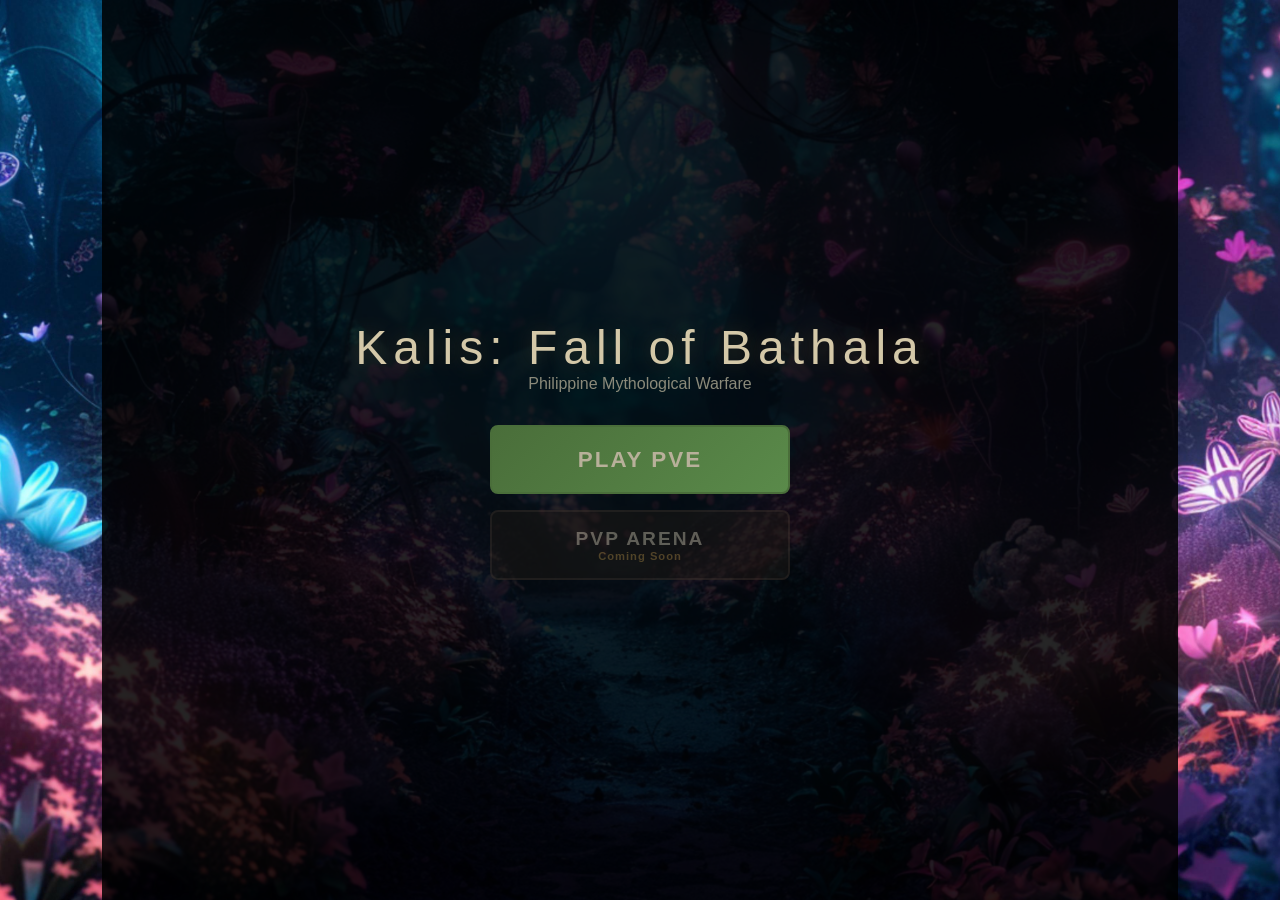
==== index.html @ 9ba6e2bb "Update index.html" ====
<!DOCTYPE html>
<html lang="en">
<head>
  <meta charset="UTF-8">
  <meta name="viewport" content="width=device-width, initial-scale=1.0, user-scalable=no">
  <title>Kalis: Fall of Bathala</title>
  <link rel="stylesheet" href="style.css">
</head>
<body>

<svg id="arrowSvgLayer">
  <defs>
    <!-- Yellow crosshair for player attacks -->
    <marker id="crosshair-player" markerWidth="14" markerHeight="14" refX="10" refY="7" orient="auto">
      <circle cx="7" cy="7" r="6" fill="none" stroke="#fbff85" stroke-width="2" />
      <line x1="7" y1="1" x2="7" y2="13" stroke="#fbff85" stroke-width="2" />
      <line x1="1" y1="7" x2="13" y2="7" stroke="#fbff85" stroke-width="2" />
    </marker>

    <!-- Blue crosshair for enemy attacks -->
    <marker id="crosshair-enemy" markerWidth="14" markerHeight="14" refX="10" refY="7" orient="auto">
      <circle cx="7" cy="7" r="6" fill="none" stroke="#ADD8E6" stroke-width="2" />
      <line x1="7" y1="1" x2="7" y2="13" stroke="#ADD8E6" stroke-width="2" />
      <line x1="1" y1="7" x2="13" y2="7" stroke="#ADD8E6" stroke-width="2" />
    </marker>
  </defs>
</svg>

<div class="attack-indicator" id="attackIndicator">
    <div class="bolt-1"></div>
    <div class="bolt-2"></div>
    <div class="bolt-3"></div>
    <div class="glow-ring"></div>
</div>

<div class="attack-indicator enemy-indicator" id="enemyAttackIndicator">
    <div class="bolt-1"></div>
    <div class="bolt-2"></div>
    <div class="bolt-3"></div>
    <div class="glow-ring"></div>
</div>

<!-- LEFT PANEL (fixed) -->
<div class="left-panel-outer" id="leftPanelOuter" style="display:none;">
  <!-- Enemy deck + graveyard grouped -->
  <div class="deck-grave-group">
    <div class="deck-pile enemy" id="enemyDeckPile">30</div>
    <div class="grave-display" id="enemyGraveBtn">Graveyard<span id="enemyGraveCount">0</span></div>
  </div>

  <div class="turn-phase-indicator" id="turnPhaseIndicator">
    <div class="phase-round"><span id="phaseRound">1</span></div>
    <div class="phase-status" id="phaseStatus">⚔️ Player Turn</div>
    <div class="phase-dice-info" id="phaseDiceInfo">Dice in 4 turns</div>
  </div>

  <!-- Player graveyard + deck grouped -->
  <div class="deck-grave-group">
    <div class="grave-display" id="playerGraveBtn">Graveyard<span id="playerGraveCount">0</span></div>
    <div class="deck-pile player" id="playerDeckPile">25</div>
  </div>

  <!-- Ult refresh button (hidden by default) -->
</div>

<!-- RIGHT PANEL (fixed) – restructured -->
<div class="right-panel-outer" id="rightPanelOuter" style="display:none;">
  <!-- TOP: Anito curse only -->
  <div class="right-panel-top">
    <div class="anito-curse-indicator" id="anitoCurseDisplay">Anito's Curse: None</div>
  </div>

  <!-- MIDDLE: Enemy Prov, End Turn, Your Prov grouped together -->
  <div class="right-panel-middle">
    <div class="center-group">
      <div class="prov-group">
        <div class="pillar-label">Enemy Food</div>
        <div class="pillar-provision-block enemy-val" id="pillarEnemyProv">🍗 1</div>
        <div class="timer-pill enemy-timer" id="enemyTimer">30s</div>
      </div>
      <button class="circular-end-turn" id="btnEndTurn">END TURN</button>
      <div class="prov-group">
        <div class="pillar-label">Your Food</div>
        <div class="pillar-provision-block player-val" id="pillarPlayerProv">🍗 1</div>
        <div class="timer-pill" id="turnTimer">30s</div>
      </div>
    </div>
  </div>

  <!-- BOTTOM: Info and Surrender buttons only -->
  <div class="right-panel-bottom">
    <button class="right-info-btn" id="btnInfoPanel" title="All Information about the game">Info</button>
    <button class="hint-toggle-btn" id="btnToggleHints" title="Toggle tutorial hints">💡</button>
    <button class="circular-surrender" id="btnSurrender">🏳️</button>
  </div>
</div>
<!-- GAME AREA (between panels) -->
<div class="game-area">

  <div id="turnOverlay" class="turn-overlay">
  <span id="turnOverlayText"></span>
</div>
  <div class="main-menu" id="mainMenu" style="display:flex;">
    <h1>Kalis: Fall of Bathala</h1>
    <div class="menu-subtitle">Philippine Mythological Warfare</div>
    <div class="menu-buttons">
      <div class="menu-btn-main pve-btn" id="btnPVE">PLAY PVE</div>
      <div class="menu-btn-main pvp-btn">
        PVP ARENA
        <span class="coming-soon-badge">Coming Soon</span>
      </div>
    </div>
  </div>

  <div class="menu-screen" id="menuScreen" style="display:none;">
    <h1>Kalis: Fall of Tuwaang</h1>
    <div class="menu-subtitle">Choose Your Faction</div>
    <div class="faction-select-container">
      <div class="faction-card heroes" id="btnChooseHeroes">
        <h3>Heroes & Warriors</h3>
      </div>
      <div class="faction-card monsters" id="btnChooseMonsters">
        <h3>Mythical Monsters</h3>
      </div>
    </div>
  </div>

  <div class="god-select-overlay" id="godSelectOverlay">
    <div class="god-select-box">
      <h2 id="godSelectTitle">Choose Your God</h2>
      <div class="god-choices" id="godChoicesContainer"></div>
      <button class="back-btn" id="godSelectBackBtn">← Back</button>
    </div>
  </div>

  <div class="row-select-overlay" id="rowSelectOverlay">
    <div class="row-select-box">
      <h2>🐉 Bakunawa: Choose Target Row</h2>
      <div class="row-choices">
        <div class="row-choice-btn" data-target="melee">⚔️ Enemy Melee</div>
        <div class="row-choice-btn" data-target="ranged">🏹 Enemy Ranged</div>
      </div>
    </div>
  </div>

  <div class="dice-overlay" id="diceOverlay">
    <div class="dice-box">
      <div class="dice-title">Fate Dice</div>
      <div class="dice-result" id="diceResult">?</div>
      <div class="dice-effect-name" id="diceEffectName"></div>
      <div class="dice-effect-desc" id="diceEffectDesc"></div>
    </div>
  </div>

  <div class="graveyard-overlay" id="graveyardOverlay">
    <div class="graveyard-box">
      <h2 id="graveyardTitle">Graveyard</h2>
      <div id="graveyardContent"></div>
      <button class="close-btn" onclick="document.getElementById('graveyardOverlay').classList.remove('active')">Close</button>
    </div>
  </div>

  <div class="deck-viewer-overlay" id="deckViewerOverlay">
    <div class="deck-viewer-box">
      <h2 id="deckViewerTitle">Your Deck</h2>
      <div id="deckViewerContent"></div>
      <button class="close-btn" onclick="document.getElementById('deckViewerOverlay').classList.remove('active')">Close</button>
    </div>
  </div>

  <div class="surrender-overlay" id="surrenderOverlay">
    <div class="surrender-box">
      <h2>Surrender?</h2>
      <p style="color:#8b949e;margin-bottom:1.5rem;">Are you sure you want to concede?</p>
      <div class="surrender-buttons">
        <button class="surrender-btn yes" id="btnSurrenderYes">Yes, Surrender</button>
        <button class="surrender-btn no" id="btnSurrenderNo">No, Keep Fighting</button>
      </div>
    </div>
  </div>

  <div class="curse-info-overlay" id="curseInfoOverlay">
    <div class="curse-info-box">
      <h2>Anito's Curse</h2>
      <div id="curseInfoContent"></div>
      <button class="close-btn" onclick="document.getElementById('curseInfoOverlay').classList.remove('active')">Close</button>
    </div>
  </div>

  <div class="info-overlay" id="infoOverlay">
    <div class="info-box">
      <div class="info-tabs">
        <button class="info-tab-btn" id="tabGodsBtn">✨ Gods</button>
        <button class="info-tab-btn" id="tabCursesBtn">🧿 Curses</button>
        <button class="info-tab-btn active" id="tabDiceBtn">🎲 Dice Effects</button>
        <button class="info-tab-btn" id="tabPassivesBtn">🛡️ Passives</button>
      </div>
      <div id="infoTabContent"></div>

      <button class="close-btn" onclick="document.getElementById('infoOverlay').classList.remove('active')">Close</button>
    </div>
  </div>

  <div class="draft-overlay" id="draftOverlay">
    <div class="draft-box">
      <div class="draft-timer-bar" id="draftTimerBar"></div>
      <h2>Choose a Card</h2>
      <div class="draft-choices" id="draftChoices"></div>
    </div>
  </div>

  <div class="game-interface" id="gameInterface">
    <div class="main-board-area">
      <div class="battlefield-wrapper">
        <div class="battlefield">
          <div class="row"><div class="row-label"></div><div class="slots-container">
            <div class="slot enemy-slot" id="enemyRanged1" data-row="ranged" data-idx="0"></div>
            <div class="slot enemy-slot" id="enemyRanged2" data-row="ranged" data-idx="1"></div>
            <div class="slot enemy-slot god-slot" id="enemyRanged3" data-row="ranged" data-idx="2"></div>
            <div class="slot enemy-slot" id="enemyRanged4" data-row="ranged" data-idx="3"></div>
            <div class="slot enemy-slot" id="enemyRanged5" data-row="ranged" data-idx="4"></div>
          </div></div>
          <div class="row"><div class="row-label"></div><div class="slots-container">
            <div class="slot enemy-slot" id="enemyMelee1" data-row="melee" data-idx="0"></div>
            <div class="slot enemy-slot" id="enemyMelee2" data-row="melee" data-idx="1"></div>
            <div class="slot enemy-slot" id="enemyMelee3" data-row="melee" data-idx="2"></div>
            <div class="slot enemy-slot" id="enemyMelee4" data-row="melee" data-idx="3"></div>
            <div class="slot enemy-slot" id="enemyMelee5" data-row="melee" data-idx="4"></div>
          </div></div>
          <div class="row"><div class="row-label"></div><div class="slots-container">
            <div class="slot player-slot" id="playerMelee1" data-row="melee" data-idx="0"></div>
            <div class="slot player-slot" id="playerMelee2" data-row="melee" data-idx="1"></div>
            <div class="slot player-slot" id="playerMelee3" data-row="melee" data-idx="2"></div>
            <div class="slot player-slot" id="playerMelee4" data-row="melee" data-idx="3"></div>
            <div class="slot player-slot" id="playerMelee5" data-row="melee" data-idx="4"></div>
          </div></div>
          <div class="row"><div class="row-label"></div><div class="slots-container">
            <div class="slot player-slot" id="playerRanged1" data-row="ranged" data-idx="0"></div>
            <div class="slot player-slot" id="playerRanged2" data-row="ranged" data-idx="1"></div>
            <div class="slot player-slot god-slot" id="playerRanged3" data-row="ranged" data-idx="2"></div>
            
            <div class="slot player-slot" id="playerRanged4" data-row="ranged" data-idx="3"></div>
            <div class="slot player-slot" id="playerRanged5" data-row="ranged" data-idx="4"></div>
          </div></div>
        </div>
      </div>

      <div class="hand-fan-container" id="handFanContainer"></div>

      <div class="info-panel">
        <span id="logMessage">Drag cards to play or click to attack!</span>
        <span>Round: <span id="roundDisplay">1</span></span>
        <span>Dice: <span id="diceInfo">Every 4 Turns</span></span>
        <button class="menu-btn" id="btnMenu">Exit</button>
      </div>
    </div>
  </div>
    <div id="hintBubble" class="hint-bubble"></div>
  
  <!-- Fullscreen prompt overlay (hidden by default) -->
  <div id="fullscreenPrompt" style="display:none; position:fixed; top:0; left:0; width:100%; height:100%; background:rgba(0,0,0,0.9); z-index:5000; justify-content:center; align-items:center; flex-direction:column;">
    <p style="color:#d4c8a8; font-size:1.5rem; margin-bottom:1rem;">Tap to enter fullscreen</p>
    <button onclick="document.documentElement.requestFullscreen().then(() => { if(screen.orientation&&screen.orientation.lock) screen.orientation.lock('landscape').catch(()=>{}); }).catch(()=>{}); document.getElementById('fullscreenPrompt').style.display='none';" style="padding:1rem 2rem; font-size:1.2rem; background:#9b7a3c; border:none; border-radius:8px; color:#fff;">Enter Fullscreen</button>
  </div>
</div>
</div>

<!-- Victory/Defeat Overlay -->
<div class="overlay" id="overlay">
    <div class="overlay-box">
        <h2 id="overlayTitle">Match Over</h2>
    </div>
</div>
<script src="Herodeck.js"></script>
<script src="Monsterdeck.js"></script>

<script>
  window.onerror = function(msg, url, line, col, error) {
  alert('Game crashed – ' + msg + ' (line ' + line + ')');
  return false;
};

(function() {
  window.addEventListener('resize', function() {
    if (typeof renderAll === 'function' && document.getElementById('gameInterface').classList.contains('active')) {
      renderAll();
    }
  });

  const PASSIVES = {
    'Shield 1': { name: 'Shield 1', desc: 'Absorbs 1 hit', type: 'defensive', icon: '🛡️', cssClass: 'passive-shield' },
    'Shield 2': { name: 'Shield 2', desc: 'Absorbs 2 hits', type: 'defensive', icon: '🛡️', cssClass: 'passive-shield' },
    'Thorns 1': { name: 'Thorns 1', desc: 'Deal 1 dmg back (even if killed)', type: 'defensive', icon: '🌵', cssClass: 'passive-thorns' },
    'Thorns 2': { name: 'Thorns 2', desc: 'Deal 2 dmg back (even if killed)', type: 'defensive', icon: '🌵', cssClass: 'passive-thorns' },
    'Overheal': { name: 'Overheal', desc: 'Heal 1 HP per turn', type: 'defensive', icon: '💖', cssClass: 'passive-regen' },
    'Pierce': { name: 'Pierce', desc: 'Ignore enemy Shield', type: 'offensive', icon: '🗡️', cssClass: '' },
    'Lifesteal': { name: 'Lifesteal', desc: 'Heal 1 HP every time this unit attacks', type: 'offensive', icon: '🩸', cssClass: 'passive-overheal' },
    'Taunt': { name: 'Taunt', desc: 'Enemy must attack this first', type: 'utility', icon: '😝', cssClass: 'passive-taunt' },
  };

  function assignPassive(card) {
    if (card.passive || card.type === 'Spell') return;
    const passivesList = Object.keys(PASSIVES);
    const roll = Math.random();
    if (roll < 0.6) {
      const defensive = passivesList.filter(p => PASSIVES[p].type === 'defensive');
      card.passive = defensive[Math.floor(Math.random() * defensive.length)];
    } else if (roll < 0.85) {
      const offensive = passivesList.filter(p => PASSIVES[p].type === 'offensive');
      card.passive = offensive[Math.floor(Math.random() * offensive.length)];
    } else {
      card.passive = 'Taunt';
    }
  }

  const DICE_EVENTS = [
    { name: "Die Old Man", desc: 'Oldest unit on each side dies', emoji: '⌛' },
    { name: 'Duel', desc: 'Random ENEMY ranged & melee fight', emoji: '💥' },
    { name: 'Gods Bleed', desc: 'Both Gods take 2 damage', emoji: '🩸' },
    { name: 'Resurrection', desc: 'Each player returns 1 card from graveyard (need 2+ each)', emoji: '⚰️' },
    { name: 'Smite', desc: 'Random unit on each side takes 2 damage', emoji: '🗲' }
  ];

  const GOD_CLASH_LINES = [
  "I have waited long enough. The heavens will settle this.",
  "No more soldiers. Only gods remain.",
  "Then I shall wield the blade myself.",
  "Enough games. Let the skies decide our fate.",
  "If my army cannot end this, my own hands will.",
  "This battle was always meant to be ours alone.",
  "Step aside, mortals. The true fight begins now.",
  "So be it. I will carve the ending myself.",
  "The war is over. Now the gods must fall.",
  "No more champions. Only thunder and blood."
];

  const CURSE_DETAILS = {
  sudden_death:    { name: 'Sudden Death',    desc: 'Both Gods start with only 50 HP. Games end fast!', icon: '💀' },
  gift_of_gods:    { name: 'Gift of the Gods', desc: 'Both players start with 5 extra provisions.', icon: '🎁' },
  spellbound:      { name: 'Spellbound',       desc: 'Spell cards are replaced with random bronze units.', icon: '🚫' },
  glass_cannon:    { name: 'Glass Cannon',     desc: 'All units gain +2 ATK but -2 HP (minimum 1 HP).', icon: '💥' },
  fortress:        { name: 'Fortress',         desc: 'All units gain +2 HP but -1 ATK (minimum 0 ATK).', icon: '🏰' },
  blood_frenzy:    { name: 'Blood Frenzy',     desc: 'When a unit dies, its controller draws a card.', icon: '🩸' },
  double_trouble:  { name: 'Double Trouble',   desc: 'All provision costs are reduced by 1 (minimum 1).', icon: '👥' },
  none:            { name: 'No Curse',         desc: 'The gods are calm today. Standard rules apply.', icon: '✨' }
};

  let state = {
  attackToken: 'player',
  phase: 'development',
  roundPhase: 'player',
  attackerDeclared: false,
  playerAttackers: [],
  enemyBlockers: {}
};

window.addEventListener('unhandledrejection', (event) => {
  console.error('Unhandled rejection:', event.reason);
  if (state && state._aiRunning) {
    state._aiRunning = false;
    endRound();
  }
});
window.addEventListener('error', (event) => {
  console.error('Global error:', event.error);
  if (state && state._aiRunning) {
    state._aiRunning = false;
    endRound();
  }
});

let selectedAttacker = null;

// ========== IN-GAME HINT SYSTEM ==========
let hintsShown = {};
let curseHintActive = false;   // blocks end-turn hint while curse intro is visible
let hintTimer = null;
// Hint toggle
let hintsEnabled = localStorage.getItem('ggHintsEnabled') !== 'false';

function toggleHints() {
  hintsEnabled = !hintsEnabled;
  localStorage.setItem('ggHintsEnabled', hintsEnabled);
  const btn = document.getElementById('btnToggleHints');
  if (btn) {
    btn.textContent = hintsEnabled ? '💡' : '💡';
    btn.classList.toggle('off', !hintsEnabled);
  }
}

let activeHintPriority = 0;   // 0 means no hint is currently showing

function showHint(text, targetElement, direction = 'above') {
  if (!hintsEnabled) return;

  const draftOverlay = document.getElementById('draftOverlay');
  if (draftOverlay && draftOverlay.classList.contains('active')) return;
  const bubble = document.getElementById('hintBubble');
  if (!bubble || !targetElement) return;
  
  if (hintTimer) clearTimeout(hintTimer);
  
  bubble.textContent = text;
  
  const targetRect = targetElement.getBoundingClientRect();
  const gameAreaRect = document.querySelector('.game-area').getBoundingClientRect();
  
  const bubbleWidth = bubble.offsetWidth || 180;
  const bubbleHeight = bubble.offsetHeight || 40;
  const gap = 8;
  
  let left = targetRect.left + targetRect.width/2 - bubbleWidth/2;
  let top;
  
  if (direction === 'above') {
    top = targetRect.top - bubbleHeight - gap;
  } else if (direction === 'below') {
    top = targetRect.bottom + gap;
  } else if (direction === 'left') {
    top = targetRect.top + targetRect.height/2 - bubbleHeight/2;
    left = targetRect.left - bubbleWidth - gap;
  } else if (direction === 'right') {
    top = targetRect.top + targetRect.height/2 - bubbleHeight/2;
    left = targetRect.right + gap;
  }
  
  const maxLeft = gameAreaRect.width - bubbleWidth;
  const maxTop = gameAreaRect.height - bubbleHeight;
  left = Math.max(0, Math.min(left, maxLeft));
  top = Math.max(0, Math.min(top, maxTop));
  
  bubble.style.left = left + 'px';
  bubble.style.top = top + 'px';
  
  bubble.classList.add('visible');
  
  hintTimer = setTimeout(() => {
    bubble.classList.remove('visible');
    hintTimer = null;
  }, 4000);
}
// ── CURSE HELPER FUNCTIONS (can go here) ──
function applyGlassCannonEffect(state) {
  modifyAllUnits(state, (card) => {
    card.atk += 2;
    card.hp = Math.max(1, card.hp - 2);
    card.maxHp = Math.max(1, card.maxHp - 2);
  });
}

function applyFortressEffect(state) {
  modifyAllUnits(state, (card) => {
    card.atk = Math.max(0, card.atk - 1);
    card.hp += 2;
    card.maxHp += 2;
  });
}

function modifyAllUnits(state, modifierFn) {
  state.deck.forEach(modifierFn);
  state.hand.forEach(modifierFn);
  [state.playerMelee, state.playerRanged, state.enemyMelee, state.enemyRanged].forEach(arr => {
    arr.forEach(unit => { if (unit) modifierFn(unit); });
  });
  state.playerGrave.forEach(modifierFn);
  state.enemyGrave.forEach(modifierFn);
}

// Helper to check if a hint was already shown this game
function hintNotShown(key) {
  if (hintsShown[key]) return false;
  hintsShown[key] = true;
  return true;
}
// Reset hints when a new game starts
// (add `hintsShown = {};` inside resetGame)
  let turnCounter = 0; // Tracks total turns for dice scheduling

  function shuffle(a) { for (let i=a.length-1; i>0; i--) { const j=Math.floor(Math.random()*(i+1)); [a[i],a[j]]=[a[j],a[i]]; } return a; }

  function showCurseInfo() {
  const overlay = document.getElementById('curseInfoOverlay');
  const content = document.getElementById('curseInfoContent');
  if (!overlay || !content) return;

  const curseId = state.wildModifier || 'none';
  const details = CURSE_DETAILS[curseId] || CURSE_DETAILS.none;

  content.innerHTML = `
    <div class="curse-icon">${details.icon}</div>
    <h3>${details.name}</h3>
    <p>${details.desc}</p>
  `;

  overlay.classList.add('active');
}

  

  function buildDeck(faction) {
    const bronzeUnits = faction === 'heroes' ? BRONZE_UNITS_HEROES : BRONZE_UNITS_MONSTERS;
    const goldUnits = faction === 'heroes' ? GOLD_UNITS_HEROES : GOLD_UNITS_MONSTERS;
    let deck = [];
    for (let i=0; i<13; i++) {
      let c = bronzeUnits[i % bronzeUnits.length];
      let card = { ...c, id: 'c_b_' + i + '_' + Math.random().toString(36).slice(2,6), playOrder: i };
      assignPassive(card);
      deck.push(card);
    }
    for (let i=0; i<7; i++) {
      let c = goldUnits[i % goldUnits.length];
      let card = { ...c, id: 'c_g_' + i + '_' + Math.random().toString(36).slice(2,6), playOrder: 13+i };
      assignPassive(card);
      deck.push(card);
    }
    for (let i=0; i<10; i++) {
      let c = SPELLS[i % SPELLS.length];
      let card = { ...c, id: 'c_s_' + i + '_' + Math.random().toString(36).slice(2,6), playOrder: 20+i };
      deck.push(card);
    }
    return shuffle(deck);
  }

  let pendingFaction = null;
  let playerPlayOrderCounter = 0;
  let enemyPlayOrderCounter = 0;

  function getBorderClass(cost) { return cost >= 6 ? 'gold-border' : 'bronze-border'; }

function showPlayerSmite() {
    const indicator = document.getElementById('attackIndicator');
    indicator.classList.add('active');
    
    // Reset animations
    const elements = indicator.querySelectorAll('.bolt-1, .bolt-2, .bolt-3, .glow-ring');
    elements.forEach(el => {
        el.style.animation = 'none';
        void el.offsetHeight;
        el.style.animation = '';
    });
    
    setTimeout(() => {
        indicator.classList.remove('active');
    }, 1500);
}

function showEnemySmite() {
    const indicator = document.getElementById('enemyAttackIndicator');
    indicator.classList.add('active');
    
    const elements = indicator.querySelectorAll('.bolt-1, .bolt-2, .bolt-3, .glow-ring');
    elements.forEach(el => {
        el.style.animation = 'none';
        void el.offsetHeight;
        el.style.animation = '';
    });
    
    setTimeout(() => {
        indicator.classList.remove('active');
    }, 1500);
}

// Usage:
// showPlayerSmite();
// showEnemySmite();
// Usage:
// showPlayerSmite(); // Call when player attacks
// showEnemySmite();  // Call when enemy attacks



  function showGodSelection(faction) {
    
    pendingFaction = faction;
    const overlay = document.getElementById('godSelectOverlay');
    const container = document.getElementById('godChoicesContainer');
    const title = document.getElementById('godSelectTitle');
    title.textContent = faction === 'heroes' ? 'Choose Your Hero God' : 'Choose Your Monster God';
    const gods = GODS[faction];
    container.innerHTML = gods.map(g => `
      <div class="god-choice-card" data-god="${g.name}" data-effect="${g.effect}">
        <h3>${g.name}</h3>
        <div class="god-power">⚡ ${g.power}</div>
        <p style="color:#8b949e;font-size:0.75rem;margin-top:0.5rem;">${g.desc}</p>
      </div>
    `).join('');
    overlay.classList.add('active');
    container.querySelectorAll('.god-choice-card').forEach(card => {
      card.addEventListener('click', () => {
        const godName = card.dataset.god;
        const godEffect = card.dataset.effect;
        overlay.classList.remove('active');
        resetGame(pendingFaction, godName, godEffect);
      });
    });
  }

  function resetGame(chosenFaction, godName, godEffect) {
    if (state.timerInterval) clearInterval(state.timerInterval);
    if (state.enemyTimerInterval) clearInterval(state.enemyTimerInterval);
    selectedAttacker = null;
    turnCounter = 0;
    const opposingFaction = chosenFaction === 'heroes' ? 'monsters' : 'heroes';
    const enemyGods = GODS[opposingFaction];
    const enemyGod = enemyGods[Math.floor(Math.random() * enemyGods.length)];
    const firstPlayer = Math.random() < 0.5 ? 'player' : 'enemy';
    playerPlayOrderCounter = 0;
    enemyPlayOrderCounter = 0;
     state = {
      faction: chosenFaction,
      enemyFaction: opposingFaction,
      godName: godName,
      godEffect: godEffect,
      enemyGodName: enemyGod.name,
      enemyGodEffect: enemyGod.effect,
      deck: buildDeck(chosenFaction),
      enemyDeckSize: 27,
      hand: [],
      playerGrave: [],
      enemyGrave: [],
      playerMelee: [null,null,null,null,null],
      playerRanged: [null,null,null,null,null],
      enemyMelee: [null,null,null,null,null],
      enemyRanged: [null,null,null,null,null],
      godHp: 100,
      enemyGodHp: 100,
      provUsed: 0,
      provPool: 1,
      provPerTurn: 1,
      round: 1,
      gameOver: false,
      turnTimer: 30,
      ultAvailable: true,
      enemyUltAvailable: true,
      ultRefreshed: false,
      timerInterval: null,
      enemyTimerInterval: null,
      diceActive: false,
      currentPhase: 'player',
      phaseNumber: 1,
      phase: 'development',
      roundPhase: 'player',
      attackerDeclared: false,
      playerAttackers: [],
      enemyBlockers: {},
      turn: firstPlayer,
      attackToken: firstPlayer
    };
    hintsShown = {};   // reset tutorial hints

    state._aiRunning = false;   // prevent leftover AI lock




const WILD_MODIFIERS = [
  { id: 'sudden_death', name: 'Sudden Death' },
  { id: 'gift_of_gods', name: 'Gift of the Gods' },
  { id: 'spellbound', name: 'Spellbound' },
  { id: 'glass_cannon', name: 'Glass Cannon' },
  { id: 'blood_frenzy', name: 'Blood Frenzy' },
  { id: 'mirror_match', name: 'Mirror Match' },
  { id: 'double_trouble', name: 'Double Trouble' },
];

const randomMod = WILD_MODIFIERS[Math.floor(Math.random() * WILD_MODIFIERS.length)];
state.wildModifier = randomMod.id || 'none';   // store the ID for logic, or store the name if you prefer
// ================= APPLY CURSE EFFECTS =================
// Modify state based on the chosen wild modifier
if (state.wildModifier === 'sudden_death') {
  state.godHp = 50;
  state.enemyGodHp = 50;
}
else if (state.wildModifier === 'gift_of_gods') {
  state.provPool = 6;   // 1 base + 5 extra
  state.provPerTurn = 1;
}
else if (state.wildModifier === 'spellbound') {
  // Replace all spell cards in the player's deck with random bronze units
  state.deck = state.deck.map(card => {
    if (card.type === 'Spell') {
      const pool = state.faction === 'heroes' ? BRONZE_UNITS_HEROES : BRONZE_UNITS_MONSTERS;
      const replacement = { ...pool[Math.floor(Math.random() * pool.length)] };
      replacement.id = 'spellbound_' + Math.random().toString(36).slice(2, 6);
      assignPassive(replacement);
      return replacement;
    }
    return card;
  });
  // Enemy deck is simulated, no need to replace – they will simply not draw spells.
}
else if (state.wildModifier === 'glass_cannon') {
  // Apply +2 ATK, -2 HP (min 1) to all units in deck, hand, and future draws
  applyGlassCannonEffect(state);
}
else if (state.wildModifier === 'fortress') {
  // Apply +2 HP, -1 ATK (min 0) to all units
  applyFortressEffect(state);
}
else if (state.wildModifier === 'blood_frenzy') {
  // Effect handled in killCardAndSendToGrave
}
else if (state.wildModifier === 'mirror_match') {
  // Force enemy to use the same faction as the player
  state.enemyFaction = state.faction;
  // Re‑roll enemy god from the same faction
  const sameFactionGods = GODS[state.faction];
  const enemyGod = sameFactionGods[Math.floor(Math.random() * sameFactionGods.length)];
  state.enemyGodName = enemyGod.name;
  state.enemyGodEffect = enemyGod.effect;
}

else if (state.wildModifier === 'double_trouble') {
  // Reduce cost of every card in deck and hand by 1 (minimum 1)
  state.deck.forEach(c => { if (c.cost > 1) c.cost--; });
  // Hand is empty at this point, but just in case
  state.hand.forEach(c => { if (c.cost > 1) c.cost--; });
  // Also mark that future drawn cards should be reduced
}


const affordableUnitIndex = state.deck.findIndex(
  c => c.type === 'Unit' && c.cost <= state.provPool
);
if (affordableUnitIndex !== -1) {
  // Swap the found affordable unit to the top of the deck
  [state.deck[0], state.deck[affordableUnitIndex]] = [state.deck[affordableUnitIndex], state.deck[0]];
}
for (let i = 0; i < 3; i++) {
  drawCard();
}

// ── FALLBACK: force at least one affordable unit (in case curses removed them) ──
{
  const hasAffordableUnit = state.hand.some(
    c => c.type === 'Unit' && c.cost <= state.provPool
  );
  if (!hasAffordableUnit) {
    const replaceIndex = state.hand.findIndex(c => c.type !== 'Unit' || c.cost > state.provPool);
    const idx = replaceIndex !== -1 ? replaceIndex : 0;
    state.hand[idx] = {
      name: 'Rebolusyonaryo', type: 'Unit', cost: 1, row: 'melee',
      atk: 1, hp: 2, maxHp: 2, id: 'militia_' + Math.random().toString(36).slice(2,6),
      _isNewDraw: true, playOrder: playerPlayOrderCounter++
    };
  }
}

document.getElementById('menuScreen').style.display = 'none';
document.getElementById('mainMenu').style.display = 'none';
document.getElementById('gameInterface').classList.add('active');
// Request fullscreen and force landscape on mobile devices
if (window.innerWidth < 1024 && document.documentElement.requestFullscreen) {
  document.documentElement.requestFullscreen().then(() => {
    // After entering fullscreen, force landscape
    if (screen.orientation && screen.orientation.lock) {
      screen.orientation.lock('landscape').catch(() => {});
    }
  }).catch(() => {
    // If browser blocks auto fullscreen, show prompt
    const overlay = document.getElementById('fullscreenPrompt');
    if (overlay) overlay.style.display = 'flex';
  });
}
    document.getElementById('leftPanelOuter').style.display = 'flex';
    document.getElementById('rightPanelOuter').style.display = 'flex';
    document.getElementById('diceInfo').textContent = 'Every 4 Turns';
    document.getElementById('enemyTimer').textContent = '30s'; 
    updatePhaseIndicator('player', state.round, 4 - (turnCounter % 4));
    renderAll();
    startTimer();
    triggerAutoOverlay('Match Started');
    // Show curse hint bubble after a short delay

setTimeout(() => {
  const curseDisplay = document.getElementById('anitoCurseDisplay');
  if (!curseDisplay) return;

  const details = CURSE_DETAILS[state.wildModifier] || CURSE_DETAILS.none;   // ← fallback
  const shortDesc = details.desc.split('.')[0] + '.';
  const hintText = `Click to know what Curse You have👉`;

  curseHintActive = true;
  showHint(hintText, curseDisplay, 'left');
  curseDisplay.classList.add('curse-glow');
  
  setTimeout(() => {
    curseDisplay.classList.remove('curse-glow');
    curseHintActive = false;
  }, 4000);
}, 1500);
    setupPointerEngine();
    checkAffordableCards();
    
    if (state.turn === 'player') {
  // Player won the coin flip → start their turn normally
  startTimer();
  document.getElementById('logMessage').textContent = 'Your turn! Play a card.';
} else {
  // Enemy won the coin flip → immediately execute their first turn
  document.getElementById('logMessage').textContent = 'Enemy starts first!';
  executeEnemyAITurn();
}


  }

  function drawCard() {
    if (!state.deck.length) return;
    let card = state.deck.pop();
    card._isNewDraw = true;

    if (state.wildModifier === 'double_trouble' && card.cost > 1) {
  card.cost--;
}
    if (state.wildModifier === 'glass_cannon') {
  card.atk += 2;
  card.hp = Math.max(1, card.hp - 2);
  card.maxHp = Math.max(1, card.maxHp - 2);
}
if (state.wildModifier === 'fortress') {
  card.atk = Math.max(0, card.atk - 1);
  card.hp += 2;
  card.maxHp += 2;
}
    if (!card.passive && card.type !== 'Spell') assignPassive(card);
    state.hand.push(card);
  }


  function updateInfoCurseGods() {
  const curseId = state.wildModifier || 'none';
  const curse = CURSE_DETAILS[curseId] || CURSE_DETAILS.none;
  document.getElementById('infoCurseName').textContent = curse.name;
  document.getElementById('infoCurseDesc').textContent = ' – ' + curse.desc;

  const playerGod = GODS[state.faction].find(g => g.effect === state.godEffect);
  document.getElementById('infoPlayerGod').textContent = playerGod 
    ? `${state.godName} – ${playerGod.power}: ${playerGod.desc}` 
    : state.godName;

  const enemyGod = GODS[state.enemyFaction].find(g => g.effect === state.enemyGodEffect);
  document.getElementById('infoEnemyGod').textContent = enemyGod 
    ? `${state.enemyGodName} – ${enemyGod.power}: ${enemyGod.desc}` 
    : state.enemyGodName;
}
  function startTimer() {
    if (state.timerInterval) clearInterval(state.timerInterval);
    state.turnTimer = 30;
    const timerElement = document.getElementById('turnTimer');
    timerElement.classList.remove('critical-danger');
    timerElement.textContent = `${state.turnTimer}s`;
    state.timerInterval = setInterval(() => {
      state.turnTimer--;
      timerElement.textContent = `${state.turnTimer}s`;
      if (state.turnTimer <= 10) timerElement.classList.add('critical-danger');
      else timerElement.classList.remove('critical-danger');
      if (state.turnTimer <= 0 && state.turn === 'player' && !state.gameOver) endTurn();
    }, 1000);
  }

function updatePhaseIndicator(phase, round, subPhase) {
  const phaseStatus = document.getElementById('phaseStatus');
  const phaseRound = document.getElementById('phaseRound');
  const phaseDiceInfo = document.getElementById('phaseDiceInfo');
  
  // Clear the old separate elements (or you can hide them via CSS)
  phaseRound.textContent = '';
  phaseDiceInfo.textContent = '';
  
  let statusText = `Round ${round}<br><br>`;   // "Round 1" + blank line

  switch(phase) {
    case 'player_develop':
      statusText += `🟢 Your Turn<br><br>⚔️ ${state.attackToken === 'player' ? 'Attack!' : 'Attack!'}`;
      phaseStatus.style.color = '#7a9a60';
      break;
    case 'player_attack':
      statusText += '⚔️ Attack!<br><br>Drag to attack';
      phaseStatus.style.color = '#ff8800';
      break;
    case 'enemy_block':
      statusText += '🛡️ Enemy Blocks<br><br>Defending…';
      phaseStatus.style.color = '#c08070';
      break;
    case 'enemy_develop':
      statusText += '👹 Enemy Turn<br><br>Playing cards';
      phaseStatus.style.color = '#c08070';
      break;
    case 'round_end':
      statusText += '🎲 Dice Fate<br><br>All about luck';
      phaseStatus.style.color = '#9b7a3c';
      break;
  }
  
  phaseStatus.innerHTML = statusText;
}
function startNewRound() {
  state.roundPhase = 'player';
  state.phase = 'development';
  state.playerAttackers = [];
  state.enemyBlockers = {};
  state.attackerDeclared = false;
// Reset attack flags and apply Regen (now permanently increases max HP)
const applyRegen = (arr, rowPrefix) => {
  arr.forEach((u, i) => {
    if (u) {
      u.hasAttacked = false;
      if (u.passive === 'Overheal') {
        // Always increase both current and max HP by 1
        u.maxHp += 1;
        u.hp += 1;
        const slot = document.getElementById(`${rowPrefix}${i + 1}`);
        if (slot) flashCardHeal(slot);
      }
    }
  });
};
applyRegen(state.playerMelee, 'playerMelee');
applyRegen(state.playerRanged, 'playerRanged');
applyRegen(state.enemyMelee, 'enemyMelee');
applyRegen(state.enemyRanged, 'enemyRanged');

    updatePhaseIndicator('player_develop', state.round);

  // ── God clash: both decks empty & both ults used ──
  if (state.deck.length === 0 && state.enemyDeckSize === 0 &&
      !state.ultAvailable && !state.enemyUltAvailable && !state.gameOver) {
    const randomLine = GOD_CLASH_LINES[Math.floor(Math.random() * GOD_CLASH_LINES.length)];
    triggerTurnOverlay(randomLine);
    
    state.godHp = Math.max(0, state.godHp - 5);
    state.enemyGodHp = Math.max(0, state.enemyGodHp - 5);
    
    setTimeout(() => bleedGodCard('playerGodSide'), 10);
    setTimeout(() => bleedGodCard('enemyGodSide'), 10);
    executeHeavyShake();
    
    document.getElementById('logMessage').textContent = 'The Gods clash! Both take 5 damage.';
    renderAll();
    
    // If someone died, renderAll already shows victory/defeat overlay
    if (state.godHp <= 0 || state.enemyGodHp <= 0) {
      return;   // stop the round – game over handled in renderAll
    }
  } else {
    triggerTurnOverlay(`🟢 Round ${state.round} YOUR TURN`);
  }

  document.getElementById('phaseDiceInfo').textContent = state.attackToken === 'player' ? 'Place Cards and Attack!' : '🛡️ No Token';
    // Reset End Turn button to player state
  const btn = document.getElementById('btnEndTurn');
  if (btn) {
    btn.textContent = 'END TURN';
    btn.disabled = false;
  }

   renderAll();

  // Wait for the turn overlay to fade before showing draft or hints
  setTimeout(() => {
    if (state.turn === 'player' && state.deck.length >= 3 && state.hand.length < 7) {
      showDraftScreen();
    } else if (state.turn === 'player' && state.deck.length > 0 && state.hand.length < 7) {
      drawCard();
      renderAll();
      startTimer();
      if (hintNotShown('selectCard') && !curseHintActive) {
        const handContainer = document.getElementById('handFanContainer');
        if (handContainer && state.hand.length > 0) {
          setTimeout(() => showHint('👇 Select a card and place it on the field.', handContainer, 'above'), 300);
        }
      }
      checkAffordableCards();
    } else {
      startTimer();
      checkAffordableCards();
    }
  }, 2600);
}

function showDraftScreen() {
  if (state.deck.length < 3) return;

  const draftCards = [];
  const deckCopy = [...state.deck];

  for (let i = 0; i < 3; i++) {
    const randomIndex = Math.floor(Math.random() * deckCopy.length);
    draftCards.push(deckCopy.splice(randomIndex, 1)[0]);
  }

  const overlay = document.getElementById('draftOverlay');
  const choicesContainer = document.getElementById('draftChoices');
  choicesContainer.innerHTML = '';

  draftCards.forEach((card) => {
    const cardEl = document.createElement('div');
    cardEl.className = 'draft-card';
    cardEl.innerHTML = renderCardHTML(card, 999);
    cardEl.addEventListener('click', () => {
      selectDraftCard(card, draftCards);
    });
    choicesContainer.appendChild(cardEl);
  });

  overlay.classList.add('active');

  // ── Start the timer bar animation ──
  const bar = document.getElementById('draftTimerBar');
  if (bar) {
    bar.style.animation = 'none';
    void bar.offsetWidth;
    bar.style.animation = 'draft-timer-shrink 10s linear forwards';
  }

  // ── Auto‑pick fallback (guaranteed to always work) ──
  if (state._draftTimer) clearTimeout(state._draftTimer);
  state._draftTimer = setTimeout(() => {
    if (document.getElementById('draftOverlay').classList.contains('active')) {
      // If a random card is still clickable, click it.
      const allChoices = document.querySelectorAll('#draftChoices .draft-card');
      if (allChoices.length > 0) {
        const randomIndex = Math.floor(Math.random() * allChoices.length);
        try {
          allChoices[randomIndex].click();
        } catch (e) {
          // If the click fails, force‑pick the first card manually
          forceSelectCard(draftCards[0], draftCards);
        }
      } else {
        // No cards in the DOM? Force‑pick from the data we still have
        forceSelectCard(draftCards[0], draftCards);
      }
    }
  }, 10000);
}

// Helper that bypasses the click handler and directly resolves the draft
function forceSelectCard(chosenCard, allDraftCards) {
  if (!chosenCard) return;
  chosenCard._isNewDraw = true;
  state.hand.push(chosenCard);
  allDraftCards.forEach(card => {
    const idx = state.deck.findIndex(d => d.id === card.id);
    if (idx !== -1) state.deck.splice(idx, 1);
  });
  document.getElementById('draftOverlay').classList.remove('active');
  if (state._draftTimer) {
    clearTimeout(state._draftTimer);
    state._draftTimer = null;
  }
  renderAll();
  startTimer();
  checkAffordableCards();
  document.getElementById('logMessage').textContent = `Auto‑drafted ${chosenCard.name}!`;
}

function selectDraftCard(chosenCard, allDraftCards) {
  // Stop the draft timer
  if (state._draftTimer) {
    clearTimeout(state._draftTimer);
    state._draftTimer = null;
  }
  chosenCard._isNewDraw = true;
  state.hand.push(chosenCard);

  allDraftCards.forEach(card => {
    const idx = state.deck.findIndex(d => d.id === card.id);
    if (idx !== -1) state.deck.splice(idx, 1);
  });

  document.getElementById('draftOverlay').classList.remove('active');
  renderAll();
  startTimer();

if (state.turn === 'player' && hintNotShown('selectCard') && !curseHintActive) {
  const handContainer = document.getElementById('handFanContainer');
  if (handContainer && state.hand.length > 0) {
    setTimeout(() => showHint('👇 Select a card and place it on the field.', handContainer, 'above'), 600);
  }
}
  checkAffordableCards();
  document.getElementById('logMessage').textContent = `Drafted ${chosenCard.name}!`;
}

function enemyUseUltimate() {
  if (!state.enemyUltAvailable) return;

  const targetRow = Math.random() < 0.5 ? 'melee' : 'ranged';

  const enemyGodSlot = document.getElementById('enemyGodSide').querySelector('.card');
  if (enemyGodSlot) enemyGodSlot.classList.add('god-ult-animation');
  setTimeout(() => { if (enemyGodSlot) enemyGodSlot.classList.remove('god-ult-animation'); }, 800);

  executeHeavyShake();
  executeUltimateScreenEffect(state.enemyGodEffect);

  switch (state.enemyGodEffect) {
    case 'Tuwaang_ult':
      state.enemyUltAvailable = false;
      let allPlayerUnits = [];
      state.playerMelee.forEach((c, i) => { if (c) allPlayerUnits.push({ card: c, arr: state.playerMelee, idx: i, row: 'melee' }); });
      state.playerRanged.forEach((c, i) => { if (c) allPlayerUnits.push({ card: c, arr: state.playerRanged, idx: i, row: 'ranged' }); });
      const targets = shuffle(allPlayerUnits).slice(0, Math.min(2, allPlayerUnits.length));
      targets.forEach((t, i) => {
        setTimeout(() => {
          killCardAndSendToGrave(t.card, t.arr, t.idx, state.playerGrave);
        }, i * 150);
      });
      document.getElementById('logMessage').textContent = `💥 Enemy ${state.enemyGodName} destroyed ${targets.length} cards!`;
      break;

    case 'lamang_ult':
      state.enemyUltAvailable = false;
      if (state.enemyGrave.length > 0) {
        const resurrect = shuffle([...state.enemyGrave]).slice(0, Math.min(2, state.enemyGrave.length));
        resurrect.forEach(card => {
          state.enemyGrave.splice(state.enemyGrave.indexOf(card), 1);
          let placed = false;
          for (let arr of [state.enemyMelee, state.enemyRanged]) {
            for (let j = 0; j < arr.length; j++) {
              if (!arr[j] && card.type === 'Unit') {
                arr[j] = { ...card, hasAttacked: false, hp: card.maxHp || card.hp, playOrder: enemyPlayOrderCounter++ };
                placed = true;
                break;
              }
            }
            if (placed) break;
          }
          if (!placed) state.enemyDeckSize++;
        });
        document.getElementById('logMessage').textContent = `👻 Enemy ${state.enemyGodName} resurrected units!`;
      } else {
        document.getElementById('logMessage').textContent = `Enemy ${state.enemyGodName} had nothing to resurrect.`;
        state.enemyUltAvailable = true;
      }
      break;

    case 'bakunawa_ult':
      state.enemyUltAvailable = false;
      const playerArr = targetRow === 'melee' ? state.playerMelee : state.playerRanged;
      let damagedCount = 0;

      // ── Purple glow on the targeted player row ──
      for (let i = 1; i <= 5; i++) {
        const slot = document.getElementById(`player${targetRow.charAt(0).toUpperCase() + targetRow.slice(1)}${i}`);
        if (slot) slot.style.boxShadow = '0 0 30px 15px rgba(128, 0, 128, 0.8)';
      }
      setTimeout(() => {
        for (let i = 1; i <= 5; i++) {
          const slot = document.getElementById(`player${targetRow.charAt(0).toUpperCase() + targetRow.slice(1)}${i}`);
          if (slot) slot.style.boxShadow = '';
        }
      }, 1000);

      playerArr.forEach((c, idx) => { if (c) {
        c.hp -= 2; damagedCount++;
        const slotId = `player${targetRow.charAt(0).toUpperCase() + targetRow.slice(1)}${idx + 1}`;
        const slot = document.getElementById(slotId);
        if (slot) showFloatingDamage(slot, 2);
        if (c.hp <= 0) { setTimeout(() => { const cardEl = slot?.querySelector('.card'); cardEl?.classList.add('burst-vanish'); killCardAndSendToGrave(c, playerArr, idx, state.playerGrave); }, idx * 100); }
      }});
      executeHeavyShake();
      document.getElementById('logMessage').textContent = `🌑 Enemy Bakunawa dealt 2 damage to ${damagedCount} of your ${targetRow} cards!`;
      setTimeout(() => renderAll(), playerArr.length * 100 + 200);
      break;

    case 'engkanto_ult':
      state.enemyUltAvailable = false;
      let allEnemyCards = [];
      state.enemyMelee.forEach((c, i) => { if (c) allEnemyCards.push(c); });
      state.enemyRanged.forEach((c, i) => { if (c) allEnemyCards.push(c); });
      const buffs = shuffle(allEnemyCards).slice(0, Math.min(3, allEnemyCards.length));
      buffs.forEach(card => {
        card.hp += 3;
        card.maxHp += 3;
      });
      document.getElementById('logMessage').textContent = `✨ Enemy Engkanto buffed ${buffs.length} cards with +3 HP!`;
      break;
  }

  renderAll();
}
function executeEnemyAITurn() {
  if (state._aiRunning) return;
  state._aiRunning = true;

  try {
    if (hintNotShown('enemyTurn')) {
      setTimeout(() => showHint('Enemy turn, wait for yours.', document.getElementById('handFanContainer'), 'above'), 500);
    }

    state.roundPhase = 'enemy';
    state.phase = 'development';
    updatePhaseIndicator('enemy_develop', state.round);
    triggerTurnOverlay(`🔴 Round ${state.round} ENEMY TURN`);

    let enemyTime = 30;
    const enemyTimerEl = document.getElementById('enemyTimer');
    enemyTimerEl.textContent = enemyTime + 's';
    enemyTimerEl.classList.remove('critical-danger');

    if (state.enemyTimerInterval) clearInterval(state.enemyTimerInterval);
    state.enemyTimerInterval = setInterval(() => {
      enemyTime--;
      enemyTimerEl.textContent = enemyTime + 's';
      if (enemyTime <= 10) enemyTimerEl.classList.add('critical-danger');
      else enemyTimerEl.classList.remove('critical-danger');
      if (enemyTime <= 0) {
        clearInterval(state.enemyTimerInterval);
        state._aiRunning = false;
        endRound();
      }
    }, 1000);

    let enemyProvPool = state.provPerTurn + 2;
    let enemyProvUsed = 0;
    const cardsToPlay = [];

    while (cardsToPlay.length < 3 && state.enemyDeckSize > 0) {
      const bronzePool = state.enemyFaction === 'heroes' ? BRONZE_UNITS_HEROES : BRONZE_UNITS_MONSTERS;
      const goldPool   = state.enemyFaction === 'heroes' ? GOLD_UNITS_HEROES : GOLD_UNITS_MONSTERS;
      let card;
      const r = Math.random();

      if (state.wildModifier === 'spellbound') {
        card = (r < 0.65) ? { ...bronzePool[Math.floor(Math.random() * bronzePool.length)] }
                          : { ...goldPool[Math.floor(Math.random() * goldPool.length)] };
      } else {
        if (r < 0.55) {
          card = { ...bronzePool[Math.floor(Math.random() * bronzePool.length)] };
        } else if (r < 0.85) {
          card = { ...goldPool[Math.floor(Math.random() * goldPool.length)] };
        } else {
          card = { ...SPELLS[Math.floor(Math.random() * SPELLS.length)] };
        }
      }

      if (card.cost + enemyProvUsed > enemyProvPool) break;
      assignPassive(card);
      if (state.wildModifier === 'double_trouble' && card.cost > 1) { card.cost--; }
      cardsToPlay.push(card);
      enemyProvUsed += card.cost;
      state.enemyDeckSize--;
    }

    let cardIndex = 0;
    function playNextCard() {
      if (!state._aiRunning) return;
      try {
        if (cardIndex >= cardsToPlay.length) {
          renderAll();
          if (state.enemyUltAvailable && state.round >= 3 && Math.random() < 0.3) {
            enemyUseUltimate();
            setTimeout(() => {
              try {
                renderAll();
                if (state.attackToken === 'enemy') {
                  enemyAttack();
                } else {
                  endRound();
                }
                state._aiRunning = false;
              } catch (e) {
                console.error(e);
                state._aiRunning = false;
                endRound();
              }
            }, 1500);
          } else {
            if (state.attackToken === 'enemy') {
              setTimeout(() => {
                try {
                  enemyAttack();
                  state._aiRunning = false;
                } catch (e) {
                  console.error(e);
                  state._aiRunning = false;
                  endRound();
                }
              }, 800);
            } else {
              setTimeout(() => {
                try {
                  endRound();
                  state._aiRunning = false;
                } catch (e) {
                  console.error(e);
                  state._aiRunning = false;
                  endRound();
                }
              }, 800);
            }
          }
          return;
        }

        const card = cardsToPlay[cardIndex];
        if (card.type === 'Unit') {
          let arr;
          if (state.lockedRow) {
            arr = state.lockedRow === 'melee' ? state.enemyMelee : state.enemyRanged;
          } else {
            arr = Math.random() < 0.5 ? state.enemyMelee : state.enemyRanged;
          }
          let slot = arr.findIndex((s, idx) => s === null && idx !== 2);
          if (slot === -1) {
            arr = arr === state.enemyMelee ? state.enemyRanged : state.enemyMelee;
            slot = arr.findIndex((s, idx) => s === null && idx !== 2);
          }
          if (slot !== -1) {
            arr[slot] = { ...card, hasAttacked: false, playOrder: enemyPlayOrderCounter++ };
            document.getElementById('logMessage').textContent = `👹 Enemy played ${card.name}`;
          }
        } else if (card.type === 'Spell') {
          executeAISpell(card);
        }

        renderAll();
        cardIndex++;
        setTimeout(() => {
          try {
            playNextCard();
          } catch (e) {
            console.error(e);
            state._aiRunning = false;
            endRound();
          }
        }, 900);

      } catch (err) {
        console.error('AI turn error:', err);
        state._aiRunning = false;
        endRound();
      }
    }

    playNextCard();

  } catch (err) {
    console.error('AI turn error:', err);
    endRound();
    state._aiRunning = false;
  }
}

function executeAISpell(card) {
  if (card.type !== 'Spell') return;

  const playerSide = [state.playerMelee, state.playerRanged];
  const enemySide  = [state.enemyMelee,  state.enemyRanged];

  // ---- Damage spells – target the player's strongest unit (or God if no units) ----
  if (card.effect === 'damage_3' || card.effect === 'damage_6' || card.effect === 'damage_all_2' || card.effect === 'destroy_strongest') {
    let targetArr = null, targetIdx = -1, strongest = null;

    // Find the player's strongest unit (by ATK)
    playerSide.forEach(arr => {
      arr.forEach((c, i) => {
        if (c && (!strongest || c.atk > strongest.atk)) {
          strongest = c;
          targetArr = arr;
          targetIdx = i;
        }
      });
    });

    if (targetArr && targetIdx >= 0) {
      // Damage the target
      let dmg = 0;
      if (card.effect === 'damage_3') dmg = 3;
      else if (card.effect === 'damage_6') dmg = 6;
      else if (card.effect === 'damage_all_2') dmg = 2;
      else if (card.effect === 'destroy_strongest') dmg = 10; // heavy damage

      targetArr[targetIdx].hp -= dmg;
      if (targetArr[targetIdx].hp <= 0) {
        killCardAndSendToGrave(targetArr[targetIdx], targetArr, targetIdx, state.playerGrave);
      }
      // Visual feedback
      const targetSlot = document.getElementById(`player${targetArr === state.playerMelee ? 'Melee' : 'Ranged'}${targetIdx + 1}`);
      if (targetSlot) {
        showFloatingDamage(targetSlot, dmg, '#ff6b35');
// Find a real enemy unit to use as arrow source
let sourceSlot = null;
const allEnemySlots = [
  ...state.enemyMelee.map((u, i) => u ? document.getElementById(`enemyMelee${i+1}`) : null),
  ...state.enemyRanged.map((u, i) => u ? document.getElementById(`enemyRanged${i+1}`) : null)
].filter(s => s !== null && s.querySelector('.card') !== null);
if (allEnemySlots.length > 0) {
  sourceSlot = allEnemySlots[Math.floor(Math.random() * allEnemySlots.length)];
} else {
  sourceSlot = document.getElementById('enemyGodSide'); // God slot as fallback
}
if (sourceSlot) showAttackIndicator(sourceSlot, targetSlot, true);
      }
    } else {
      // No units – damage the player God directly
      let dmg = 0;
      if (card.effect === 'damage_3') dmg = 3;
      else if (card.effect === 'damage_6') dmg = 6;
      else if (card.effect === 'damage_all_2') dmg = 2;
      else if (card.effect === 'destroy_strongest') dmg = 10;

      state.godHp = Math.max(0, state.godHp - dmg);
      const godHpEl = document.getElementById('playerGodHpDisplay');
      if (godHpEl) {
        showFloatingDamage(godHpEl, dmg, '#ff6b35');
        executeShake();
      }
    }

    document.getElementById('logMessage').textContent = `👹 Enemy cast ${card.name}!`;
  }

  // ---- Buff spells – target a random friendly unit ----
  else if (card.effect === 'divine_buff') {
    const friendlyTargets = [];
    enemySide.forEach(arr => {
      arr.forEach((c, i) => {
        if (c) friendlyTargets.push({ card: c, arr, idx: i });
      });
    });
    if (friendlyTargets.length > 0) {
      const randomTarget = friendlyTargets[Math.floor(Math.random() * friendlyTargets.length)];
      randomTarget.card.atk += 2;
      randomTarget.card.hp += 2;
      randomTarget.card.maxHp += 2;
      const slot = document.getElementById(`enemy${randomTarget.arr === state.enemyMelee ? 'Melee' : 'Ranged'}${randomTarget.idx + 1}`);
      if (slot) flashCardHeal(slot);
      document.getElementById('logMessage').textContent = `👹 Enemy buffed ${randomTarget.card.name}!`;
    }
  }

  // ---- Resurrection spell – not used by AI for now (keep it simple) ----
}

function enemyAttack() {
  const allEnemyAttackers = [];
  state.enemyMelee.forEach((u, idx) => { if (u && !u.hasAttacked) allEnemyAttackers.push({ card: u, arr: state.enemyMelee, idx, row: 'melee' }); });
  state.enemyRanged.forEach((u, idx) => { if (u && !u.hasAttacked) allEnemyAttackers.push({ card: u, arr: state.enemyRanged, idx, row: 'ranged' }); });

  let attackIndex = 0;
  
  function executeNextAttack() {
    if (attackIndex >= allEnemyAttackers.length) {
      if (state.godHp <= 0) { 
        state.godHp = 0; state.gameOver = true; renderAll(); 
        triggerAutoOverlay('💀 Defeat'); 
        clearInterval(state.enemyTimerInterval); 
        document.getElementById('enemyTimer').textContent = '30s'; 
        return; 
      }
      renderAll();
      setTimeout(() => endRound(), 800);
      return;
    }

    const attackerInfo = allEnemyAttackers[attackIndex];
    let u = attackerInfo.card;
    let tauntTarget = findTauntTarget(state.playerMelee, state.playerRanged);
    let targetArr, targetIdx;

    if (tauntTarget) {
      targetArr = tauntTarget.arr;
      targetIdx = tauntTarget.idx;
    } else {
      let allTargets = [];
      state.playerMelee.forEach((c, i) => { if (c) allTargets.push({ card: c, arr: state.playerMelee, idx: i }); });
      state.playerRanged.forEach((c, i) => { if (c) allTargets.push({ card: c, arr: state.playerRanged, idx: i }); });
      
      allTargets.sort((a, b) => a.card.hp - b.card.hp);
      if (allTargets.length > 0) {
        const best = allTargets[0];
        targetArr = best.arr;
        targetIdx = best.idx;
      }
    }

    const attackerSlot = document.getElementById(`enemy${attackerInfo.row.charAt(0).toUpperCase() + attackerInfo.row.slice(1)}${attackerInfo.idx + 1}`);

    if (targetArr && targetIdx !== undefined && targetArr[targetIdx]) {
      let target = targetArr[targetIdx];
      const targetSlot = document.getElementById(`player${targetArr === state.playerMelee ? 'Melee' : 'Ranged'}${targetIdx + 1}`);
      
      let effAtk = u.atk;
      let shieldVal = getShieldValue(target);
      if (u.passive === 'Pierce') shieldVal = 0;

      if (shieldVal > 0) {
        shieldVal--;
        target.passive = shieldVal > 0 ? `Shield ${shieldVal}` : null;
      } else {
        if (attackerSlot && targetSlot) showAttackIndicator(attackerSlot, targetSlot, true);
        
        if (effAtk >= target.hp) {
          if (target.passive && target.passive.startsWith('Thorns')) {
            const thornDmg = parseInt(target.passive.split(' ')[1]) || 1;
            u.hp -= thornDmg;
            if (u.hp <= 0) { killCardAndSendToGrave(u, attackerInfo.arr, attackerInfo.idx, state.enemyGrave); }
          }
          spawnDeathParticles(targetSlot);
          killCardAndSendToGrave(target, targetArr, targetIdx, state.playerGrave);
        } else {
          target.hp -= effAtk;
          if (target.hp <= 0) {
            if (target.passive && target.passive.startsWith('Thorns')) {
              const thornDmg = parseInt(target.passive.split(' ')[1]) || 1;
              u.hp -= thornDmg;
              if (u.hp <= 0) { killCardAndSendToGrave(u, attackerInfo.arr, attackerInfo.idx, state.enemyGrave); }
            }
            spawnDeathParticles(targetSlot);
            killCardAndSendToGrave(target, targetArr, targetIdx, state.playerGrave);
          }
        }
      }
    } else {
      // No target → attack the enemy God
      state.godHp -= u.atk;
      setTimeout(() => bleedGodCard('playerGodSide'), 50);
      if (attackerSlot) showAttackIndicator(attackerSlot, document.getElementById('playerGodHpDisplay'), true);
    }

    // ✅ OVERHEAL triggers after every attack (even on God) – only if attacker is still alive
// Lifesteal: always gain +1 HP & +1 max HP, with green flash
// Lifesteal: gain +1 HP & max HP with green flash
if (attackerInfo.arr[attackerInfo.idx] !== null && u.passive && u.passive.startsWith('Lifesteal')) {
    const target = targetArr && targetIdx !== undefined ? targetArr[targetIdx] : null;
    if (target && target.passive && target.passive.startsWith('Thorns')) {
        // Thorns blocks Lifesteal
    } else {
        u.maxHp += 1;
        u.hp += 1;
        const bSlot = document.getElementById(`enemy${attackerInfo.row.charAt(0).toUpperCase() + attackerInfo.row.slice(1)}${attackerInfo.idx + 1}`);
        if (bSlot) flashCardHeal(bSlot);
    }
}

    // ✅ Mark attacker as having attacked, even if it died from thorns (prevents double attack)
    u.hasAttacked = true;
    if (attackerInfo.arr[attackerInfo.idx]) attackerInfo.arr[attackerInfo.idx].hasAttacked = true;

    renderAll();
    attackIndex++;
    setTimeout(() => executeNextAttack(), 1000);
  }

  executeNextAttack();
}

function endRound() {
  state.roundPhase = 'roundEnd';
  updatePhaseIndicator('round_end', state.round);
  
  clearInterval(state.enemyTimerInterval);
  var enemyTimerEl = document.getElementById('enemyTimer');
  enemyTimerEl.textContent = '30s';
  enemyTimerEl.classList.remove('critical-danger');

  turnCounter++;
  state.round++;
  state.provPerTurn = Math.min(state.provPerTurn + 2, 10);
  state.provPool = Math.min(state.provPool + 2, 20);
  state.provUsed = 0;
  
  state.attackToken = state.attackToken === 'player' ? 'enemy' : 'player';
  
  if (turnCounter % 2 === 0) {
    triggerDiceRoll();
    setTimeout(() => {
      state.turn = 'player';
      startNewRound();
      // Attack overlay removed
    }, 6000);
  } else {
    setTimeout(() => {
      state.turn = 'player';
      startNewRound();
      // Attack overlay removed
    }, 1500);
  }
}

// Replace endTurn

function triggerAutoOverlay(title) {
      const draftOverlay = document.getElementById('draftOverlay');
    if (draftOverlay && draftOverlay.classList.contains('active')) return;
    var overlay = document.getElementById('overlay');
    var overlayTitle = document.getElementById('overlayTitle');
    if (!overlay || !overlayTitle) return;    // ← ADD THIS LINE
    overlayTitle.textContent = title;
    overlay.classList.add('active');
    setTimeout(function() { overlay.classList.remove('active'); }, 1000);
}
function triggerTurnOverlay(text) {
  const overlay = document.getElementById('turnOverlay');
  if (!overlay) return;
  const textEl = document.getElementById('turnOverlayText');
  if (!textEl) return;

  textEl.textContent = text;
  overlay.classList.add('visible');

  // Hide after 2.5 seconds
  setTimeout(() => {
    overlay.classList.remove('visible');
  }, 2500);
}

  function executeShake() {
    const stage = document.getElementById('gameInterface');
    stage.classList.remove('shake-effect');
    void stage.offsetWidth;
    stage.classList.add('shake-effect');
    setTimeout(() => stage.classList.remove('shake-effect'), 200);
  }

  function executeHeavyShake() {
    const stage = document.getElementById('gameInterface');
    stage.classList.remove('heavy-shake-effect');
    void stage.offsetWidth;
    stage.classList.add('heavy-shake-effect');
    setTimeout(() => stage.classList.remove('heavy-shake-effect'), 400);
  }

function showFloatingDamage(element, damage, color) {
    const rect = element.getBoundingClientRect();
    const floatEl = document.createElement('div');
    floatEl.className = 'floating-damage';
    floatEl.textContent = `-${damage}`;
    floatEl.style.left = rect.left + rect.width / 2 - 15 + 'px';
    floatEl.style.top = rect.top + 'px';
    if (color) floatEl.style.color = color;
    document.body.appendChild(floatEl);
    setTimeout(() => floatEl.remove(), 1000);
    // Spark removed - no more 💥
}

  function spawnClickRipple(x, y) {
    const ripple = document.createElement('div');
    ripple.className = 'click-ripple';
    ripple.style.left = x - 10 + 'px';
    ripple.style.top = y - 10 + 'px';
    document.body.appendChild(ripple);
    setTimeout(() => ripple.remove(), 600);
  }



  function showAttackIndicator(fromSlot, toSlot, isEnemy) {
    if (!fromSlot || !toSlot) return;
    const fromRect = fromSlot.getBoundingClientRect();
    const toRect = toSlot.getBoundingClientRect();
    
    const svgLayer = document.getElementById('arrowSvgLayer');
    svgLayer.style.display = 'block';  // <-- make sure layer is visible
    
    const fromX = fromRect.left + fromRect.width / 2;
    const fromY = fromRect.top + fromRect.height / 2;
    const toX = toRect.left + toRect.width / 2;
    const toY = toRect.top + toRect.height / 2;
    
    const line = document.createElementNS('http://www.w3.org/2000/svg', 'line');
    line.setAttribute('marker-end', isEnemy ? 'url(#crosshair-enemy)' : 'url(#crosshair-player)');
    line.setAttribute('x1', fromX);
    line.setAttribute('y1', fromY);
    line.setAttribute('x2', toX);
    line.setAttribute('y2', toY);
    line.setAttribute('stroke', isEnemy ? '#ADD8E6' : '#fbff85');
    line.setAttribute('stroke-width', '2');
    line.setAttribute('stroke-linecap', 'round');
    svgLayer.appendChild(line);



    
    const indicator = isEnemy ? document.getElementById('enemyAttackIndicator') : document.getElementById('attackIndicator');
    indicator.style.left = toX + 'px';
    indicator.style.top = toY + 'px';
    indicator.style.display = 'block';
    
    setTimeout(() => {
      line.remove();
      indicator.style.display = 'none';
      // hide layer if no lines left
      if (!svgLayer.querySelector('line')) {
        svgLayer.style.display = 'none';
      }
    }, 800);
  }

  function addAttackDot(slotId, canAttack) {
    // Remove existing dot
    const existingDot = document.querySelector(`.attack-dot[data-slot="${slotId}"]`);
    if (existingDot) existingDot.remove();
    
    const slot = document.getElementById(slotId);
    if (!slot || slot.querySelector('.card') === null) return;
    
    const dot = document.createElement('div');
    dot.className = 'attack-dot ' + (canAttack ? 'can-attack' : 'has-attacked-dot');
    dot.dataset.slot = slotId;
    dot.title = canAttack ? 'Can attack' : 'Already attacked';
    slot.appendChild(dot);
  }

  function removeAllAttackDots() {
    document.querySelectorAll('.attack-dot').forEach(d => d.remove());
  }

function updateAllAttackDots() {
  removeAllAttackDots();
  
  // Player cards
  for (let i = 0; i < 5; i++) {
    // Melee row – all indices are normal unit slots
    const meleeCard = state.playerMelee[i];
    if (meleeCard) {
      addAttackDot(`playerMelee${i+1}`, !meleeCard.hasAttacked);
    }

    // Ranged row – skip index 2 because it's the God slot
    if (i !== 2) {
      const rangedCard = state.playerRanged[i];
      if (rangedCard) {
        addAttackDot(`playerRanged${i+1}`, !rangedCard.hasAttacked);
      }
    }
  }
  
  // Enemy cards
  for (let i = 0; i < 5; i++) {
    const meleeCard = state.enemyMelee[i];
    if (meleeCard) {
      addAttackDot(`enemyMelee${i+1}`, !meleeCard.hasAttacked);
    }

    if (i !== 2) {
      const rangedCard = state.enemyRanged[i];
      if (rangedCard) {
        addAttackDot(`enemyRanged${i+1}`, !rangedCard.hasAttacked);
      }
    }
  }
}

function hasEnemyUnits() { return state.enemyMelee.some(u => u !== null) || state.enemyRanged.some(u => u !== null); }
function hasPlayableCard() {
  if (state.turn !== 'player' || state.gameOver) return false;
  const availableProv = state.provPool - state.provUsed;

  return state.hand.some(card => {
    if (card.cost > availableProv) return false;
    if (card.type === 'Unit') {
      // Check if there's any empty slot (respect locked row, ignore god slot)
      const rows = state.lockedRow ? [state.lockedRow] : ['melee', 'ranged'];
      return rows.some(row => {
        const arr = row === 'melee' ? state.playerMelee : state.playerRanged;
        return arr.some((slot, i) => slot === null && i !== 2);
      });
    } else {
      // Spell – check if a valid target exists
      const hasEnemyUnit = state.enemyMelee.some(u => u !== null) || state.enemyRanged.some(u => u !== null);
      const hasFriendlyUnit = state.playerMelee.some(u => u !== null && u !== undefined) || state.playerRanged.some(u => u !== null && u !== undefined);
      const hasEmptySlot = state.playerMelee.some((s,i) => s === null && i !== 2) || state.playerRanged.some((s,i) => s === null && i !== 2);

      switch (card.effect) {
        case 'divine_buff':
          return hasFriendlyUnit;       // needs a friendly unit on board
        case 'resurrect_2':
          return state.playerGrave.length > 0 && hasEmptySlot;
        case 'damage_3': case 'damage_6': case 'destroy_strongest':
          return hasEnemyUnit;          // can target any enemy unit (AI logic allows God target as fallback, but we require unit for hint)
        case 'damage_all_2':
          return hasEnemyUnit || true;  // always playable (hits all enemies and God)
        default:
          return true;                  // unknown spells, assume playable
      }
    }
  });
}
function checkAffordableCards() {
  if (state.turn !== 'player' || state.gameOver) return;
  const availableProv = state.provPool - state.provUsed;
  const hasAffordable = state.hand.some(c => c.cost <= availableProv);
  const playable = hasPlayableCard();      // <-- uses the new helper
  renderAll();

  const btnEndTurn = document.getElementById('btnEndTurn');

  // ── End‑turn hint when nothing playable (even if affordable cards exist) ──
  if (!playable && state.hand.length > 0 && hintNotShown('endTurnHint') && !curseHintActive) {
    const endTurnBtn = document.getElementById('btnEndTurn');
    setTimeout(() => {
      if (!curseHintActive) {
        showHint('No playable cards press End Turn.', endTurnBtn, 'right');
      }
    }, 500);

    if (btnEndTurn) {
      btnEndTurn.classList.add('highlight-endturn');
      setTimeout(() => {
        if (btnEndTurn) btnEndTurn.classList.remove('highlight-endturn');
      }, 3000);
    }

    document.getElementById('logMessage').textContent = 'No playable cards press End Turn.';
    return;
  }

  // ── Normal case (playable cards exist) ──
  if (!hasAffordable && state.hand.length > 0) {
    document.getElementById('logMessage').textContent = 'Attack Enemy Cards before clicking End Turn';
  }

  if (btnEndTurn) {
    btnEndTurn.classList.remove('highlight-endturn');
  }
}

  function showGraveyard(type) {
    const overlay = document.getElementById('graveyardOverlay');
    const content = document.getElementById('graveyardContent');
    const title = document.getElementById('graveyardTitle');
    const grave = type === 'player' ? state.playerGrave : state.enemyGrave;
    title.textContent = type === 'player' ? 'Your Graveyard' : 'Enemy Graveyard';
    if (grave.length === 0) {
      content.innerHTML = '<p style="color:#8b949e;text-align:center;">No cards in graveyard</p>';
    } else {
      content.innerHTML = grave.map(c => `
        <div class="grave-card-item">
          <span><strong>${c.name}</strong> ${c.type === 'Spell' ? '(Spell)' : ''}</span>
          <span class="grave-card-stats">
            ${c.atk !== undefined ? '<span>⚔️ ' + c.atk + '</span>' : ''}
            ${c.maxHp !== undefined ? '<span>❤️ ' + c.maxHp + '</span>' : ''}
            <span>🍗 ${c.cost}</span>
            ${c.passive ? '<span style="color:#d09a00;font-size:0.65rem;">' + (PASSIVES[c.passive]?.icon || '') + c.passive + '</span>' : ''}
          </span>
        </div>
      `).join('');
    }
    overlay.classList.add('active');
  }

  function showDeck() {
    const overlay = document.getElementById('deckViewerOverlay');
    const content = document.getElementById('deckViewerContent');
    const deck = state.deck;
    if (deck.length === 0) {
      content.innerHTML = '<p style="color:#8b949e;text-align:center;">No cards remaining in deck</p>';
    } else {
      const sortedDeck = [...deck].reverse();
      content.innerHTML = sortedDeck.map((c, i) => `
        <div class="grave-card-item">
          <span><strong>#${deck.length - i}</strong> ${c.name} ${c.type === 'Spell' ? '(Spell)' : ''}</span>
          <span class="grave-card-stats">
            ${c.atk !== undefined ? '<span>⚔️ ' + c.atk + '</span>' : ''}
            ${c.maxHp !== undefined ? '<span>❤️ ' + c.maxHp + '</span>' : ''}
            <span>🍗 ${c.cost}</span>
            ${c.passive ? '<span style="color:#d09a00;font-size:0.65rem;">' + (PASSIVES[c.passive]?.icon || '') + c.passive + '</span>' : ''}
          </span>
        </div>
      `).join('');
    }
    overlay.classList.add('active');
  }

  function triggerDiceRoll() {
    if (state.diceActive) return;
    state.diceActive = true;
    state.currentPhase = 'dice';
    updatePhaseIndicator('round_end', state.round, 0);
    
    const overlay = document.getElementById('diceOverlay');
    const resultEl = document.getElementById('diceResult');
    const effectNameEl = document.getElementById('diceEffectName');
    const effectDescEl = document.getElementById('diceEffectDesc');
    overlay.classList.add('active');
    resultEl.textContent = '?';
    resultEl.classList.add('dice-spinning');
    effectNameEl.textContent = '';
    effectDescEl.textContent = '';
    const roll = Math.floor(Math.random() * DICE_EVENTS.length);
    const event = DICE_EVENTS[roll];
    setTimeout(() => {
      resultEl.classList.remove('dice-spinning');
      resultEl.textContent = event.emoji;
      effectNameEl.textContent = event.name;
      effectDescEl.textContent = event.desc;
      setTimeout(() => {
        applyDiceEffect(roll);
        overlay.classList.remove('active');
        renderAll();
        state.diceActive = false;
      }, 3500);
    }, 1500);
  }

  function applyDiceEffect(roll) {
    switch(roll) {
      case 0: setTimeout(() => {
        let playerUnits = [];
        state.playerMelee.forEach((c, i) => { if(c) playerUnits.push({card: c, arr: state.playerMelee, idx: i}); });
        state.playerRanged.forEach((c, i) => { if(c) playerUnits.push({card: c, arr: state.playerRanged, idx: i}); });
        if (playerUnits.length > 0) {
          playerUnits.sort((a, b) => (a.card.playOrder || 999) - (b.card.playOrder || 999));
          const oldest = playerUnits[0];
          state.playerGrave.push({...oldest.card, hp: oldest.card.maxHp});
          oldest.arr[oldest.idx] = null;
        }
        let enemyUnits = [];
        state.enemyMelee.forEach((c, i) => { if(c) enemyUnits.push({card: c, arr: state.enemyMelee, idx: i}); });
        state.enemyRanged.forEach((c, i) => { if(c) enemyUnits.push({card: c, arr: state.enemyRanged, idx: i}); });
        if (enemyUnits.length > 0) {
          enemyUnits.sort((a, b) => (a.card.playOrder || 999) - (b.card.playOrder || 999));
          const oldest = enemyUnits[0];
          state.enemyGrave.push({...oldest.card, hp: oldest.card.maxHp});
          oldest.arr[oldest.idx] = null;
        }
        document.getElementById('logMessage').textContent = "💀 Reaper's Toll: Oldest units destroyed!";
        renderAll();
      }, 1000); break;

      case 1: (function() {   // Duel (was case 3)
        let eRanged = []; let eMelee = [];
        state.enemyRanged.forEach((c, i) => { if(c) eRanged.push({card: c, idx: i}); });
        state.enemyMelee.forEach((c, i) => { if(c) eMelee.push({card: c, idx: i}); });
        if (eRanged.length > 0 && eMelee.length > 0) {
          const r = eRanged[Math.floor(Math.random() * eRanged.length)];
          const m = eMelee[Math.floor(Math.random() * eMelee.length)];
          if (r.card.atk >= m.card.hp) {
            state.enemyGrave.push({...m.card, hp: m.card.maxHp});
            state.enemyMelee[m.idx] = null;
          } else if (m.card.atk >= r.card.hp) {
            state.enemyGrave.push({...r.card, hp: r.card.maxHp});
            state.enemyRanged[r.idx] = null;
          }
          document.getElementById('logMessage').textContent = '💥 Crossfire: Enemy units fought each other!';
          renderAll();
        }
      })(); break;

      case 2: setTimeout(() => {   // Gods Bleed (was case 4)
        state.godHp = Math.max(0, state.godHp - 2);
        state.enemyGodHp = Math.max(0, state.enemyGodHp - 2);
        setTimeout(() => bleedGodCard('playerGodSide'), 10);
        setTimeout(() => bleedGodCard('enemyGodSide'), 10);
        document.getElementById('logMessage').textContent = '🩸 Blood Price: Both Gods lost 2 HP!';
        renderAll();
      }, 800); break;

      case 3: setTimeout(() => {   // Resurrection (was case 5)
        if (state.playerGrave.length >= 2 && state.enemyGrave.length >= 2) {
          const pCard = state.playerGrave.splice(Math.floor(Math.random() * state.playerGrave.length), 1)[0];
          state.hand.push({...pCard, _isNewDraw: true});
          const eCard = state.enemyGrave.splice(Math.floor(Math.random() * state.enemyGrave.length), 1)[0];
          state.enemyDeckSize++;
          document.getElementById('logMessage').textContent = '👻 Lingering Soul: Each player returned 1 card from graveyard!';
        } else {
          document.getElementById('logMessage').textContent = '👻 Lingering Soul: Not enough cards in graveyards (need at least 2 each).';
        }
        renderAll();
      }, 1000); break;

      case 4: setTimeout(() => {   // Smite (was case 6)
        let pUnits = [];
        state.playerMelee.forEach((c, i) => { if(c) pUnits.push({card: c, arr: state.playerMelee, idx: i}); });
        state.playerRanged.forEach((c, i) => { if(c) pUnits.push({card: c, arr: state.playerRanged, idx: i}); });
        if (pUnits.length > 0) {
          const pTarget = pUnits[Math.floor(Math.random() * pUnits.length)];
          pTarget.card.hp -= 2;
          if (pTarget.card.hp <= 0) { state.playerGrave.push({...pTarget.card, hp: pTarget.card.maxHp}); pTarget.arr[pTarget.idx] = null; }
        }
        let enUnits = [];
        state.enemyMelee.forEach((c, i) => { if(c) enUnits.push({card: c, arr: state.enemyMelee, idx: i}); });
        state.enemyRanged.forEach((c, i) => { if(c) enUnits.push({card: c, arr: state.enemyRanged, idx: i}); });
        if (enUnits.length > 0) {
          const eTarget = enUnits[Math.floor(Math.random() * enUnits.length)];
          eTarget.card.hp -= 2;
          if (eTarget.card.hp <= 0) { state.enemyGrave.push({...eTarget.card, hp: eTarget.card.maxHp}); eTarget.arr[eTarget.idx] = null; }
        }
        document.getElementById('logMessage').textContent = '⚡ Static Shock: Random units took 2 damage!';
        renderAll();
      }, 1000); break;
    }
}

  function setupPointerEngine() {
    const svgLayer = document.getElementById('arrowSvgLayer');
svgLayer.innerHTML = `
  <defs>
<!-- Yellow crosshair for player attacks – smaller -->
<marker id="crosshair-player" markerWidth="0.5vw" markerHeight="0.5vw" refX="0.3vw" refY="0.25vw" orient="auto">
  <circle cx="0.25vw" cy="0.25vw" r="0.2vw" fill="none" stroke="#fbff85" stroke-width="0.1vw" />
  <line x1="0.25vw" y1="0.05vw" x2="0.25vw" y2="0.45vw" stroke="#fbff85" stroke-width="0.1vw" />
  <line x1="0.05vw" y1="0.25vw" x2="0.45vw" y2="0.25vw" stroke="#fbff85" stroke-width="0.1vw" />
</marker>

<!-- Blue crosshair for enemy attacks – smaller -->
<marker id="crosshair-enemy" markerWidth="0.5vw" markerHeight="0.5vw" refX="0.3vw" refY="0.25vw" orient="auto">
  <circle cx="0.25vw" cy="0.25vw" r="0.2vw" fill="none" stroke="#ADD8E6" stroke-width="0.1vw" />
  <line x1="0.25vw" y1="0.05vw" x2="0.25vw" y2="0.45vw" stroke="#ADD8E6" stroke-width="0.1vw" />
  <line x1="0.05vw" y1="0.25vw" x2="0.45vw" y2="0.25vw" stroke="#ADD8E6" stroke-width="0.1vw" />
</marker>
  </defs>
`;
    svgLayer.style.display = 'none';
    document.getElementById('attackIndicator').style.display = 'none';
    document.getElementById('enemyAttackIndicator').style.display = 'none';

    // Drag state
    let dragState = {
      active: false,
      line: null,
      source: null,       // { row, idx, slotElement }
      startX: 0,
      startY: 0,
      threshold: 5
    };

    function resetDragState() {
      if (dragState.line) {
        dragState.line.remove();
        dragState.line = null;
      }
      dragState.active = false;
      dragState.source = null;
      document.querySelectorAll('.enemy-slot.drag-target').forEach(s => s.classList.remove('drag-target'));
      if (!svgLayer.querySelector('line')) {
        svgLayer.style.display = 'none';
      }
    }

    function getTargetSlotFromPoint(x, y) {
  // Temporarily hide the SVG layer and any dragging card so they don’t block the hit-test
  var svgLayer = document.getElementById('arrowSvgLayer');
  svgLayer.style.display = 'none';
  var el = document.elementFromPoint(x, y);
  svgLayer.style.display = 'block';   // restore (it’s needed for the next drag)
  return el;
}

    function updateDragLine(e) {
      if (!dragState.line || !dragState.source) return;
      const fromRect = dragState.source.slotElement.getBoundingClientRect();
      const fromX = fromRect.left + fromRect.width / 2;
      const fromY = fromRect.top + fromRect.height / 2;
      dragState.line.setAttribute('x1', fromX);
      dragState.line.setAttribute('y1', fromY);
      dragState.line.setAttribute('x2', e.clientX);
      dragState.line.setAttribute('y2', e.clientY);
    }

    function highlightDragTarget(e) {
      // Remove previous highlights
      document.querySelectorAll('.enemy-slot.drag-target').forEach(s => s.classList.remove('drag-target'));
      const enemySlot = e.target.closest('.enemy-slot');
      if (enemySlot) {
        enemySlot.classList.add('drag-target');
      }
    }

document.addEventListener('pointerdown', (e) => {
  spawnClickRipple(e.clientX, e.clientY);
  if (state.gameOver || state.turn !== 'player') {
    if (state.turn === 'dice') {
      document.getElementById('logMessage').textContent = 'Dice Fate is resolving...';
    }
    return;
  }

  const enemySlot = e.target.closest('.enemy-slot');
  const playerSlot = e.target.closest('.player-slot');
  const godTarget = e.target.closest('#enemyGodHpDisplay, #enemyGodSide');
  const boardCard = e.target.closest('.player-slot .card');
  const handCard = e.target.closest('.fan-card-wrapper');

  if (selectedAttacker && selectedAttacker.isHandCard) {
    const handCardEl = document.querySelector(`.fan-card-wrapper[data-idx="${selectedAttacker.handIdx}"]`);
    if (handCardEl) {
      const rect = handCardEl.getBoundingClientRect();
      dragState.startX = rect.left + rect.width / 2;
      dragState.startY = rect.top + rect.height / 2;
    }
  }

  // Prevent selecting enemy cards directly
  if (e.target.closest('.enemy-slot .card') && !selectedAttacker) return;

  // --- Potential drag start for friendly board cards ---
  if (boardCard && !boardCard.classList.contains('has-attacked')) {
    const slot = boardCard.closest('.player-slot');
    if (slot && slot.dataset.row && slot.dataset.idx !== undefined) {
      dragState.source = {
        row: slot.dataset.row,
        idx: parseInt(slot.dataset.idx),
        slotElement: slot
      };
      dragState.startX = e.clientX;
      dragState.startY = e.clientY;
      dragState.active = false;
      return;
    }
  }

  // --- CLICK ON ENEMY SLOT ---
  if (enemySlot) {
    if (selectedAttacker) {
      if (selectedAttacker.isSpell) {
        resolveDragAction(enemySlot);
        return;
      }
      if (!selectedAttacker.isHandCard) {
        resolveDragAction(enemySlot);
        return;
      }
    }
    return;
  }

  // --- CLICK ON PLAYER SLOT ---
  if (playerSlot) {
    if (selectedAttacker) {
      if (selectedAttacker.isSpell) {
        resolveDragAction(playerSlot);
        return;
      }
      if (selectedAttacker.isHandCard && !selectedAttacker.isSpell) {
        if (playerSlot.innerHTML.trim() === '' || playerSlot.querySelector('.card') === null) {
          playCardFromHandToSlot(playerSlot, selectedAttacker);
          return;
        }
      }
    }
    return;
  }

  // --- CLICK ON ENEMY GOD ---
  if (godTarget) {
    if (selectedAttacker) {
      if (selectedAttacker.isSpell) {
        resolveDragAction(godTarget);
        return;
      }
      if (!selectedAttacker.isHandCard) {
        resolveDragAction(godTarget);
        clearSelection();
        return;
      }
    }
    return;
  }

  // --- CLICK ON HAND CARD ---
  if (handCard) {
    const idx = parseInt(handCard.dataset.idx);
    const cardData = state.hand[idx];
    if (cardData && !handCard.querySelector('.card.unaffordable')) {
      if (selectedAttacker && selectedAttacker.isSpell && selectedAttacker.handIdx === idx) {
        clearSelection();
        document.getElementById('logMessage').textContent = 'Click a card to play or attack!';
        return;
      }
      if (selectedAttacker && selectedAttacker.isHandCard && !selectedAttacker.isSpell && selectedAttacker.handIdx === idx) {
        clearSelection();
        document.getElementById('logMessage').textContent = 'Click a card to play or attack!';
        return;
      }

      clearSelection();
      const cardEl = handCard.querySelector('.card');
      cardEl.classList.add('selected-for-attack');

      if (cardData.type === 'Unit') {
        selectedAttacker = { handIdx: idx, card: cardData, isHandCard: true };
        document.getElementById('logMessage').textContent = '🎯 Unit selected! Click an empty slot to play, or drag to play.';
        highlightEmptyPlayerSlots();
if (hintNotShown('playCard')) {
  // Find the first empty player slot (melee or ranged)
  let firstEmptySlot = null;
  for (let i = 0; i < 5; i++) {
    const slot = document.getElementById(`playerMelee${i+1}`);
    if (slot && slot.querySelector('.card') === null && !slot.classList.contains('god-slot')) {
      firstEmptySlot = slot;
      break;
    }
  }
  if (!firstEmptySlot) {
    for (let i = 0; i < 5; i++) {
      const slot = document.getElementById(`playerRanged${i+1}`);
      if (slot && slot.querySelector('.card') === null && !slot.classList.contains('god-slot')) {
        firstEmptySlot = slot;
        break;
      }
    }
  }
const target = document.getElementById('EnemyRanged3') || handCard;
setTimeout(() => showHint('👇Pick a card on your hand and place them on the field.', target, 'above'), 400);
}
      } else if (cardData.type === 'Spell') {
        selectedAttacker = { handIdx: idx, card: cardData, isHandCard: true, isSpell: true };
        document.getElementById('logMessage').textContent = '✨ Spell selected! Click or drag to a target to cast.';
        highlightSpellTargets(cardData);
        if (hintNotShown('playSpell')) {
  setTimeout(() => showHint('✨ Tap a target to cast this spell.', handCard, 'above'), 400);
}
      }

      const handCardEl = handCard;
      if (handCardEl) {
        const rect = handCardEl.getBoundingClientRect();
        dragState.startX = rect.left + rect.width / 2;
        dragState.startY = rect.top + rect.height / 2;
      }
    }
    return;
  }

  // --- CLICK ON EMPTY SPACE – deselect ---
  clearSelection();
  if (state.turn === 'player' && !state.gameOver) {
    document.getElementById('logMessage').textContent = 'Click a card to play or attack!';
  }
}, {passive: false});

document.addEventListener('pointermove', (e) => {
  // Handle drag from hand card
  if (selectedAttacker && selectedAttacker.isHandCard) {
    const handCardEl = document.querySelector(`.fan-card-wrapper[data-idx="${selectedAttacker.handIdx}"]`);
    if (!handCardEl) return;

    const rect = handCardEl.getBoundingClientRect();
    const cardCenterX = rect.left + rect.width / 2;
    const cardCenterY = rect.top + rect.height / 2;

    if (!dragState.active) {
      const dx = e.clientX - cardCenterX;
      const dy = e.clientY - cardCenterY;
      if (Math.sqrt(dx*dx + dy*dy) < 5) return;

      dragState.active = true;
      svgLayer.style.display = 'block';
      dragState.line = document.createElementNS('http://www.w3.org/2000/svg', 'line');
      dragState.line.setAttribute('stroke', '#fbff85');
      dragState.line.setAttribute('stroke-width', '3');
      dragState.line.setAttribute('marker-end', 'url(#crosshair-player)');
      dragState.line.setAttribute('stroke-linecap', 'round');
      svgLayer.appendChild(dragState.line);
    }

    if (dragState.line) {
      dragState.line.setAttribute('x1', cardCenterX);
      dragState.line.setAttribute('y1', cardCenterY);
      dragState.line.setAttribute('x2', e.clientX);
      dragState.line.setAttribute('y2', e.clientY);
    }

    document.querySelectorAll('.enemy-slot.drag-target, .player-slot.drag-target').forEach(s => s.classList.remove('drag-target'));
    const targetSlot = e.target.closest('.enemy-slot, .player-slot');
    const targetGod = e.target.closest('#enemyGodHpDisplay, #enemyGodSide');
    if (targetSlot) targetSlot.classList.add('drag-target');
    if (targetGod) targetGod.classList.add('drag-target');

    return;
  }

  // Handle drag from board card
  if (!dragState.source) return;

  if (!dragState.active) {
    const dx = e.clientX - dragState.startX;
    const dy = e.clientY - dragState.startY;
    if (Math.sqrt(dx*dx + dy*dy) < dragState.threshold) return;

    dragState.active = true;
    clearSelection();
    svgLayer.style.display = 'block';
    dragState.line = document.createElementNS('http://www.w3.org/2000/svg', 'line');
    dragState.line.setAttribute('stroke', '#fbff85');
    dragState.line.setAttribute('stroke-width', '3');
    dragState.line.setAttribute('marker-end', 'url(#crosshair-player)');
    dragState.line.setAttribute('stroke-linecap', 'round');
    svgLayer.appendChild(dragState.line);
  }

  updateDragLine(e);
  highlightDragTarget(e);
}, {passive: false});

document.addEventListener('pointerup', (e) => {
  // Handle drag from hand card
// Handle drag from hand card
  if (dragState.active && selectedAttacker && selectedAttacker.isHandCard) {
      const handCardEl = document.querySelector(`.fan-card-wrapper[data-idx="${selectedAttacker.handIdx}"]`);
    if (handCardEl) handCardEl.style.pointerEvents = 'none';
    var elem = getTargetSlotFromPoint(e.clientX, e.clientY);
     if (handCardEl) handCardEl.style.pointerEvents = '';   
    const targetEnemySlot = elem ? elem.closest('.enemy-slot') : null;
    const targetPlayerSlot = elem ? elem.closest('.player-slot') : null;
    const targetGod = elem ? elem.closest('#enemyGodHpDisplay, #enemyGodSide') : null;
    

    if (selectedAttacker.isSpell) {
      if (targetEnemySlot) {
        resolveDragAction(targetEnemySlot);
      } else if (targetPlayerSlot) {
        resolveDragAction(targetPlayerSlot);
      } else if (targetGod) {
        resolveDragAction(targetGod);
      } else {
        clearSelection();
      }
    } else {
      if (targetPlayerSlot) {
        if (targetPlayerSlot.innerHTML.trim() === '' || targetPlayerSlot.querySelector('.card') === null) {
          playCardFromHandToSlot(targetPlayerSlot, selectedAttacker);
        } else {
          clearSelection();
        }
      } else {
        clearSelection();
      }
    }
    resetDragState();
    return;
  }

  // Handle drag from board card
// Handle drag from board card
if (dragState.active) {
    // If there's a source board card, temporarily make it click‑transparent
    if (dragState.source && dragState.source.slotElement) {
        const boardCard = dragState.source.slotElement.querySelector('.card');
        if (boardCard) boardCard.style.pointerEvents = 'none';
    }
    
    const elem = getTargetSlotFromPoint(e.clientX, e.clientY);
    
    // Restore pointer events on the board card
    if (dragState.source && dragState.source.slotElement) {
        const boardCard = dragState.source.slotElement.querySelector('.card');
        if (boardCard) boardCard.style.pointerEvents = '';
    }
    
    const targetEnemySlot = elem ? elem.closest('.enemy-slot') : null;
    const targetGod = elem ? elem.closest('#enemyGodHpDisplay, #enemyGodSide') : null;
    
    if (dragState.source) {
        selectedAttacker = { row: dragState.source.row, idx: dragState.source.idx };
        if (targetEnemySlot) {
            resolveDragAction(targetEnemySlot);
        } else if (targetGod) {
            resolveDragAction(targetGod);
        }
    }
    resetDragState();
    return;
}

  // Not dragging – handle as a click on the source card (select it)
  if (dragState.source) {
    const source = dragState.source;
    resetDragState();

    const attackerArr = source.row === 'melee' ? state.playerMelee : state.playerRanged;
    const attacker = attackerArr[source.idx];
    if (!attacker || attacker.hasAttacked) return;

    if (selectedAttacker && !selectedAttacker.isHandCard &&
        selectedAttacker.row === source.row &&
        selectedAttacker.idx === source.idx) {
      clearSelection();
      return;
    }

    clearSelection();
    const cardEl = source.slotElement.querySelector('.card');
    if (cardEl) cardEl.classList.add('selected-for-attack');
    selectedAttacker = { row: source.row, idx: source.idx };
    document.getElementById('logMessage').textContent = 'Card selected! Click an enemy to attack.';
    highlightEnemyTargets();
if (hintNotShown('attackUnit')) {
  const hasEnemies = hasEnemyUnits();
  const msg = hasEnemies ? 'Click a card on the field and Tap an enemy to attack.' : 'Click a card and Tap the Enemy GOD!';
  // Point at the friendly card you just selected, not the enemy
  setTimeout(() => showHint(msg, cardEl, 'above'), 400);
}
  }
}, {passive: false});
  }
    


  function clearSelection() {
    selectedAttacker = null;
    document.querySelectorAll('.card.selected-for-attack').forEach(c => c.classList.remove('selected-for-attack'));
    document.querySelectorAll('.targetable').forEach(s => s.classList.remove('targetable'));
  }

  function highlightEnemyTargets() {
    document.querySelectorAll('.enemy-slot').forEach(slot => {
      if (slot.innerHTML.trim() !== '') slot.classList.add('targetable');
    });
  }

  function highlightEmptyPlayerSlots() {
    document.querySelectorAll('.player-slot').forEach(slot => {
      if (slot.innerHTML.trim() === '') slot.classList.add('targetable');
    });
  }

function highlightSpellTargets(cardData) {
  if (cardData.effect === 'divine_buff') {
    document.querySelectorAll('.player-slot').forEach(slot => {
      if (slot.innerHTML.trim() !== '' && !slot.classList.contains('god-slot')) slot.classList.add('targetable');
    });
  } else if (cardData.effect === 'resurrect_2') {
    document.querySelectorAll('.player-slot').forEach(slot => {
      if (!slot.classList.contains('god-slot')) slot.classList.add('targetable');
    });
  } else if (cardData.effect === 'damage_all_2') {
    document.querySelectorAll('.enemy-slot').forEach(slot => {
      if (!slot.classList.contains('god-slot')) slot.classList.add('targetable');
    });
    // Also highlight the enemy God
    const godHp = document.getElementById('enemyGodHpDisplay');
    if (godHp) godHp.classList.add('targetable');
    const godSide = document.getElementById('enemyGodSide');
    if (godSide) godSide.classList.add('targetable');
  } else {
    // All other damage/ destroy spells
    document.querySelectorAll('.enemy-slot').forEach(slot => {
      if (slot.innerHTML.trim() !== '' && !slot.classList.contains('god-slot')) slot.classList.add('targetable');
    });
    // Also highlight the enemy God
    const godHp = document.getElementById('enemyGodHpDisplay');
    if (godHp) godHp.classList.add('targetable');
    const godSide = document.getElementById('enemyGodSide');
    if (godSide) godSide.classList.add('targetable');
  }
}

function playCardFromHandToSlot(targetSlot, handSelection) {
    if (targetSlot.classList.contains('god-slot')) return;  // can't play on God slot
        if (state.lockedRow && targetSlot.dataset.row !== state.lockedRow) { document.getElementById('logMessage').textContent = '🔒 That row is locked this turn!'; return; }
    if (handSelection.card.type !== 'Unit') return;
    const availableProv = state.provPool - state.provUsed;
    const { handIdx, card } = handSelection;
    if (availableProv < card.cost) { document.getElementById('logMessage').textContent = '⚠️ Not enough provisions!'; return; }
    const tgtRow = targetSlot.dataset.row; const tgtIdx = parseInt(targetSlot.dataset.idx);
    let targetArr = (tgtRow === 'melee') ? state.playerMelee : state.playerRanged;
    if (targetArr[tgtIdx]) return;
    state.hand.splice(handIdx, 1);
    if (!card.passive && card.type !== 'Spell') assignPassive(card);
    targetArr[tgtIdx] = { ...card, hasAttacked: false, playOrder: playerPlayOrderCounter++ };
    state.provUsed += card.cost;
    document.getElementById('logMessage').textContent = `Played ${card.name}${card.passive ? ' [' + card.passive + ']' : ''}`;
    const btnEndTurn = document.getElementById('btnEndTurn');
    if (btnEndTurn) btnEndTurn.classList.remove('highlight-endturn');
    clearSelection();
    renderAll(); checkAffordableCards();
    
if (!hasEnemyUnits() && hintNotShown('attackUnit') && state.turn === 'player' && !curseHintActive) {
  const targetEl = document.getElementById('enemyGodHpDisplay');
  if (targetEl) {
    setTimeout(() => showHint('Tap a card on the Field and click this GOD to Attack!', targetEl, 'below'), 500);
  }
}
    
    if (hasEnemyUnits() && hintNotShown('attackField') && state.turn === 'player' && !curseHintActive) {
  const placedSlot = document.getElementById(`player${tgtRow.charAt(0).toUpperCase() + tgtRow.slice(1)}${tgtIdx + 1}`);
  if (placedSlot) {
    setTimeout(() => showHint('👇Click the card and drag to Attack.', placedSlot, 'above'), 500);
  }
}
  }

  function getEffectiveAtk(card) {
    return card.atk;
  }

  function getShieldValue(card) {
    if (card.passive === 'Shield 1') return 1;
    if (card.passive === 'Shield 2') return 2;
    return 0;
  }

  function hasTauntOnBoard(arr1, arr2) {
    return [...arr1, ...arr2].some(c => c && c.passive === 'Taunt' && c.hp > 0);
  }

  function findTauntTarget(arr1, arr2) {
    for (let i = 0; i < arr1.length; i++) { if (arr1[i] && arr1[i].passive === 'Taunt' && arr1[i].hp > 0) return { arr: arr1, idx: i }; }
    for (let i = 0; i < arr2.length; i++) { if (arr2[i] && arr2[i].passive === 'Taunt' && arr2[i].hp > 0) return { arr: arr2, idx: i }; }
    return null;
  }

  function killCardAndSendToGrave(card, arr, idx, graveArr) {
    if (!card) return;
    card.hp = Math.max(0, card.hp);
    graveArr.push({...card, hp: card.maxHp || card.hp});
    arr[idx] = null;
    if (state.wildModifier === 'blood_frenzy') {
  if (graveArr === state.playerGrave && state.deck.length > 0) {
    // Player draws a card when one of their units dies
    drawCard();
  } else if (graveArr === state.enemyGrave) {
    // Enemy draws a card (simulated by increasing their deck size)
    state.enemyDeckSize = Math.min(state.enemyDeckSize + 1, 30);
  }
}
  }

function bleedGodCard(godSideId) {
  const container = document.getElementById(godSideId);
  if (!container) return;

  // Create a red flash overlay
  const flash = document.createElement('div');
  flash.style.cssText = `
    position: absolute;
    top: 0; left: 0;
    width: 100%; height: 100%;
    background: rgba(255, 0, 0, 0.6);
    border-radius: 6px;
    pointer-events: none;
    z-index: 99;
    animation: god-bleed-flash 1.5s ease-out forwards;
  `;

  container.style.position = 'relative'; // ensure the container can hold the absolute overlay
  container.appendChild(flash);

  // Remove the overlay after the animation ends
  setTimeout(() => {
    if (flash.parentNode) flash.remove();
  }, 500);
}
function flashCardDamage(slotElement) {
  if (!slotElement) return;
  const card = slotElement.querySelector('.card');
  if (card) {
    card.classList.add('damage-flash');
    setTimeout(() => card.classList.remove('damage-flash'), 500);
  }
}

function spawnDeathParticles(slotElement) {
  if (!slotElement) return;
  const rect = slotElement.getBoundingClientRect();
  const cx = rect.left + rect.width / 2;
  const cy = rect.top + rect.height / 2;
  const particleCount = 10;

  for (let i = 0; i < particleCount; i++) {
    const particle = document.createElement('div');
    particle.className = 'death-particle';
    // Random direction and distance
    const angle = Math.random() * 2 * Math.PI;
    const distance = 30 + Math.random() * 40;
    const dx = Math.cos(angle) * distance;
    const dy = Math.sin(angle) * distance;
    particle.style.setProperty('--dx', dx + 'px');
    particle.style.setProperty('--dy', dy + 'px');
    particle.style.left = cx + 'px';
    particle.style.top = cy + 'px';
    // Randomize color slightly
    const colors = ['#c08050','#d4a060','#b87040','#e0b870','#f0c870'];
    particle.style.background = colors[Math.floor(Math.random() * colors.length)];
    document.body.appendChild(particle);
    // Remove after animation
    setTimeout(() => particle.remove(), 1200);
  }
}

function spawnHealParticles(slotElement) {
  if (!slotElement) return;
  const rect = slotElement.getBoundingClientRect();
  const cx = rect.left + rect.width / 2;
  const cy = rect.top + rect.height / 2;
  const particleCount = 14;                // was 8  →  more particles

  for (let i = 0; i < particleCount; i++) {
    const particle = document.createElement('div');
    particle.className = 'heal-particle';
    const angle = Math.random() * Math.PI;
    const distance = 30 + Math.random() * 50;   // was 20 + 30 → wider spread
    const dx = Math.cos(angle) * distance;
    const dy = -Math.sin(angle) * distance;
    particle.style.setProperty('--dx', dx + 'px');
    particle.style.setProperty('--dy', dy + 'px');
    particle.style.left = cx + 'px';
    particle.style.top = cy + 'px';
    const colors = ['#4caf50','#66bb6a','#81c784','#a5d6a7','#c8e6c9'];
    particle.style.background = colors[Math.floor(Math.random() * colors.length)];
    document.body.appendChild(particle);
    setTimeout(() => particle.remove(), 1000);   // was 800 → longer life
  }
}

function flashCardHeal(slotElement) {
  if (!slotElement) return;
  const card = slotElement.querySelector('.card');
  if (card) {
    card.classList.add('heal-flash');
    setTimeout(() => card.classList.remove('heal-flash'), 500);
  }
  spawnHealParticles(slotElement);   // <-- add this line
}
function resolveDragAction(target) {
    if (!target) return;
    const availableProv = state.provPool - state.provUsed;

    // === SPELL CASTING ===
    if (selectedAttacker && selectedAttacker.isSpell) {
      const { handIdx, card } = selectedAttacker;
      if (availableProv < card.cost) { document.getElementById('logMessage').textContent = '⚠️ Not enough provisions!'; return; }
      
      const useSpell = () => { state.provUsed += card.cost; state.hand.splice(handIdx, 1); };
      // === SPELL DAMAGE ON ENEMY GOD ===
if ((card.effect === 'damage_3' || card.effect === 'damage_6' || card.effect === 'destroy_strongest' || card.effect === 'damage_all_2') &&
    (target.id === 'enemyGodHpDisplay' || target.closest('#enemyGodHpDisplay') || target.closest('#enemyGodSide') || target.closest('.god-slot.enemy-slot'))) {
  
  let dmg = 0;
  if (card.effect === 'damage_3') dmg = 3;
  else if (card.effect === 'damage_6') dmg = 6;
  else if (card.effect === 'destroy_strongest') dmg = 10;  // destroy = heavy damage to God
  else if (card.effect === 'damage_all_2') dmg = 2;
  
  state.provUsed += card.cost;
  state.hand.splice(handIdx, 1);
  state.enemyGodHp = Math.max(0, state.enemyGodHp - dmg);
  
  const godHpEl = document.getElementById('enemyGodHpDisplay');
  if (godHpEl) showFloatingDamage(godHpEl, dmg, '#ff6b35');
  executeShake();

  // Show attack arrow from the spell card in hand to the enemy God
if (selectedAttacker && selectedAttacker.isHandCard) {
  const handCardEl = document.querySelector(`.fan-card-wrapper[data-idx="${selectedAttacker.handIdx}"]`);
  const godHpEl = document.getElementById('enemyGodHpDisplay');
  if (handCardEl && godHpEl) {
    showAttackIndicator(handCardEl, godHpEl, false);   // false = yellow arrow
  }
}
  document.getElementById('logMessage').textContent = `🔥 Spell dealt ${dmg} damage to enemy God!`;
  
  clearSelection();
  setTimeout(() => { renderAll(); checkAffordableCards(); }, 400);
  return;
}
      
      if (card.effect === 'damage_3' && target.classList.contains('enemy-slot')) {
        const arr = target.dataset.row === 'melee' ? state.enemyMelee : state.enemyRanged;
        const idx = parseInt(target.dataset.idx);
        if (arr[idx]) { 
                    // Yellow arrow from hand to the target slot
          if (selectedAttacker && selectedAttacker.isHandCard) {
            const handCardEl = document.querySelector(`.fan-card-wrapper[data-idx="${selectedAttacker.handIdx}"]`);
            if (handCardEl && target) {
              showAttackIndicator(handCardEl, target, false);
            }
          }
          useSpell(); 
          arr[idx].hp -= 3; 
          showFloatingDamage(target, 3); 
          if (arr[idx].hp <= 0) { killCardAndSendToGrave(arr[idx], arr, idx, state.enemyGrave); spawnDeathParticles(target); }
          executeShake(); 
          document.getElementById('logMessage').textContent = '🔥 Spell dealt 3 damage!'; 
        }
      } 
      else if (card.effect === 'divine_buff' && target.classList.contains('player-slot')) {
        const arr = target.dataset.row === 'melee' ? state.playerMelee : state.playerRanged;
        const idx = parseInt(target.dataset.idx);
        if (arr[idx]) {
          useSpell();
          arr[idx].atk += 2;
          arr[idx].hp += 2;
          arr[idx].maxHp += 2;

          // ---- GREEN FLASH ----
          const slot = document.getElementById(`player${target.dataset.row === 'melee' ? 'Melee' : 'Ranged'}${idx + 1}`);
          flashCardHeal(slot);

          document.getElementById('logMessage').textContent = `✨ Buffed ${arr[idx].name}!`;
        }
      }
       else if (card.effect === 'damage_6' && target.classList.contains('enemy-slot')) {
        const arr = target.dataset.row === 'melee' ? state.enemyMelee : state.enemyRanged;
        const idx = parseInt(target.dataset.idx);
        if (arr[idx]) { 
                    // Yellow arrow from hand to the target slot
          if (selectedAttacker && selectedAttacker.isHandCard) {
            const handCardEl = document.querySelector(`.fan-card-wrapper[data-idx="${selectedAttacker.handIdx}"]`);
            if (handCardEl && target) {
              showAttackIndicator(handCardEl, target, false);
            }
          }
          useSpell(); 
          arr[idx].hp -= 6; 
          showFloatingDamage(target, 6); 
          if (arr[idx].hp <= 0) { killCardAndSendToGrave(arr[idx], arr, idx, state.enemyGrave); spawnDeathParticles(target);}
          executeShake(); 
          document.getElementById('logMessage').textContent = '🔥🔥 Heavenly Strike dealt 6 damage!'; 
        }
      }       else if (card.effect === 'damage_all_2' && target.classList.contains('enemy-slot')) {
          // Yellow arrow from hand to the target slot
          if (selectedAttacker && selectedAttacker.isHandCard) {
            const handCardEl = document.querySelector(`.fan-card-wrapper[data-idx="${selectedAttacker.handIdx}"]`);
            if (handCardEl && target) {
              showAttackIndicator(handCardEl, target, false);
            }
          }
          useSpell();
          [state.enemyMelee, state.enemyRanged].forEach(arr => {
            const rowStr = arr === state.enemyMelee ? 'Melee' : 'Ranged';
            arr.forEach((c, i) => {
              if (c) {
                c.hp -= 2;
                if (c.hp <= 0) {
                  const slot = document.getElementById(`enemy${rowStr}${i + 1}`);
                  killCardAndSendToGrave(c, arr, i, state.enemyGrave);
                  if (slot) spawnDeathParticles(slot);
                }
              }
            });
          });
          executeHeavyShake();
          document.getElementById('logMessage').textContent = '🌋 Cataclysm dealt 2 to all enemies!';
      }
      
         else if (card.effect === 'destroy_strongest' && target.classList.contains('enemy-slot')) {
        // Find the strongest enemy first
        let strongest = null, sArr = null, sIdx = -1;
        [{arr: state.enemyMelee}, {arr: state.enemyRanged}].forEach(({arr}) => arr.forEach((c, i) => { 
          if (c && (!strongest || c.atk > strongest.atk)) { strongest = c; sArr = arr; sIdx = i; } 
        }));
        if (strongest) {
          // Yellow arrow from hand to the strongest enemy's slot
          if (selectedAttacker && selectedAttacker.isHandCard) {
            const handCardEl = document.querySelector(`.fan-card-wrapper[data-idx="${selectedAttacker.handIdx}"]`);
            const rowStr = sArr === state.enemyMelee ? 'Melee' : 'Ranged';
            const slotEl = document.getElementById(`enemy${rowStr}${sIdx + 1}`);
            if (handCardEl && slotEl) {
              showAttackIndicator(handCardEl, slotEl, false);
            }
          }
          useSpell();
          killCardAndSendToGrave(strongest, sArr, sIdx, state.enemyGrave) ;
                    if (slotEl) spawnDeathParticles(slotEl);
          executeHeavyShake();
          document.getElementById('logMessage').textContent = `💀 Dark Ritual destroyed ${strongest.name}!`;
              // Force‑clear all attack lines after the spell
          setTimeout(() => {
            const svgLayer = document.getElementById('arrowSvgLayer');
            if (svgLayer) {
              svgLayer.querySelectorAll('line').forEach(l => l.remove());
              if (!svgLayer.querySelector('line')) {
                svgLayer.style.display = 'none';
              }
            }
          }, 900);
        }
      }
        
      
    
      
      
      else if (card.effect === 'resurrect_2' && target.classList.contains('player-slot')) {
        useSpell(); 
        if (state.playerGrave.length > 0) { 
          const rez = shuffle([...state.playerGrave]).slice(0, Math.min(2, state.playerGrave.length)); 
          rez.forEach(card => { 
            state.playerGrave.splice(state.playerGrave.indexOf(card), 1); 
            for (let arr of [state.playerMelee, state.playerRanged]) { 
              for (let j = 0; j < arr.length; j++) { 
                if (!arr[j]) { 
                  arr[j] = { ...card, hasAttacked: false, hp: card.maxHp || card.hp, playOrder: playerPlayOrderCounter++ }; 
                  return; 
                } 
              } 
            } 
            state.hand.push({...card}); 
          }); 
          document.getElementById('logMessage').textContent = '✨ Ancestral Call!'; 
        }
      }
      clearSelection();
      setTimeout(() => { renderAll(); checkAffordableCards(); }, 400);
      return;
    }

    // === BOARD CARD ATTACK ===
    if (selectedAttacker && !selectedAttacker.isHandCard) {
      const src = selectedAttacker;
      if (!src.row || src.idx === undefined) return;
      const attackerArr = src.row === 'melee' ? state.playerMelee : state.playerRanged;
      const attacker = attackerArr[src.idx];
      if (!attacker || attacker.hasAttacked) return;

      const attackerSlot = document.getElementById(`player${src.row.charAt(0).toUpperCase() + src.row.slice(1)}${src.idx + 1}`);
      // Attack enemy god
if (target.id === 'enemyGodHpDisplay' || target.closest('#enemyGodHpDisplay') || target.closest('#enemyGodSide')) {
  if (hasEnemyUnits()) { document.getElementById('logMessage').textContent = '⚠️ Clear enemy units first!'; return; }
  const effAtk = getEffectiveAtk(attacker);
  state.enemyGodHp -= effAtk; attacker.hasAttacked = true; executeShake(); setTimeout(() => bleedGodCard('enemyGodSide'), 50);
  showFloatingDamage(target, effAtk, '#ff6b35');
  if (attackerSlot) showAttackIndicator(attackerSlot, target, false);
  document.getElementById('logMessage').textContent = `⚔️ ${attacker.name} hit enemy God for ${effAtk}!`;

  // Lifesteal: always heal against God (God has no Thorns)
  if (attacker.passive && attacker.passive.startsWith('Lifesteal')) {
      attacker.maxHp += 1;
      attacker.hp += 1;
      const bSlot = document.getElementById(`player${src.row.charAt(0).toUpperCase() + src.row.slice(1)}${src.idx + 1}`);
      if (bSlot) flashCardHeal(bSlot);
  }

  // Show "reduce HP to 0" hint on first enemy God damage
  if (hintNotShown('killGod')) {
    const godSlot = document.getElementById('enemyRanged3');  // the battlefield God slot
    if (godSlot) {
      setTimeout(() => showHint('☝ Reduce his HP to 0!', godSlot, 'below'), 600);
    }
  }
  clearSelection();
  renderAll(); return;
}

      // Attack enemy slot
      if (target.classList.contains('enemy-slot')) {
        const tRow = target.dataset.row, tgtIdx = parseInt(target.dataset.idx);
        const enemyArr = tRow === 'melee' ? state.enemyMelee : state.enemyRanged;
        let enemyCard = enemyArr[tgtIdx];
        if (!enemyCard && hasEnemyUnits()) { document.getElementById('logMessage').textContent = '⚠️ Clear enemy units first!'; return; }
    if (!enemyCard && !hasEnemyUnits()) {
  const effAtk = getEffectiveAtk(attacker);
  state.enemyGodHp -= effAtk; attacker.hasAttacked = true; executeShake(); setTimeout(() => bleedGodCard('enemyGodSide'), 10);
  showFloatingDamage(target, effAtk, '#ff6b35');
  if (attackerSlot) showAttackIndicator(attackerSlot, target, false);
  document.getElementById('logMessage').textContent = `⚔️ ${attacker.name} hit enemy God for ${effAtk}!`;
          
          // Overheal on god hit
// Lifesteal: always gain +1 HP & +1 max HP, with green flash
// Lifesteal: gain +1 HP & max HP with green flash
if (attacker.passive && attacker.passive.startsWith('Lifesteal')) {
    attacker.maxHp += 1;
    attacker.hp += 1;
    const bSlot = document.getElementById(`player${src.row.charAt(0).toUpperCase() + src.row.slice(1)}${src.idx + 1}`);
    if (bSlot) flashCardHeal(bSlot);
}
          // Show "reduce HP to 0" hint on first enemy God damage
if (hintNotShown('killGod')) {
  const godSlot = document.getElementById('enemyRanged3');  // the battlefield God slot
  if (godSlot) {
    setTimeout(() => showHint('☝ Kill him and reduce his HP to 0!', godSlot, 'below'), 600);
  }
}
          clearSelection();
          renderAll(); return;
        }

        // Taunt check
        if (hasTauntOnBoard(state.enemyMelee, state.enemyRanged)) {
          let enemyHasTaunt = enemyCard && enemyCard.passive === 'Taunt' && enemyCard.hp > 0;
          if (!enemyHasTaunt) {
            document.getElementById('logMessage').textContent = '⚠️ An enemy has Taunt! You must attack it first.';
            
            // 1. Shake the Taunt card(s)
            document.querySelectorAll('.enemy-slot .card.passive-taunt').forEach(function(tauntCard) {
              tauntCard.classList.add('shake-taunt');
              setTimeout(function() { tauntCard.classList.remove('shake-taunt'); }, 1200);
            });

            // 2. Pop up the hint bubble on top of the enemy melee row (only once per match)
            if (hintNotShown('tauntWarning')) {
              const enemyMeleeSlot = document.getElementById('enemyMelee1');
              if (enemyMeleeSlot) {
                showHint('⚠️ Kill cards with Taunt first!', enemyMeleeSlot, 'above');
              }
            }

            // 3. Restrict targeting so they can ONLY click the Taunt card
            document.querySelectorAll('.enemy-slot').forEach(function(slot) {
              slot.classList.remove('targetable');
            });
            document.querySelectorAll('.enemy-slot').forEach(function(slot) {
              const card = slot.querySelector('.card');
              if (card && card.classList.contains('passive-taunt')) {
                slot.classList.add('targetable');
              }
            });
            return;
          }
        }

        const targetDom = target.querySelector('.card');
        let effAtk = getEffectiveAtk(attacker);
        let shield = getShieldValue(enemyCard);
        if (attacker.passive === 'Pierce') shield = 0;

if (shield > 0) {
    shield--;
    enemyCard.passive = shield > 0 ? `Shield ${shield}` : null;
    attacker.hasAttacked = true;
    clearSelection();
    renderAll();                              // redraws the board
    // Re‑apply the shield animation on the freshly rendered card
    const cardAfter = target.querySelector('.card');
    if (cardAfter) cardAfter.classList.add('defend-flash');
    if (attackerSlot) showAttackIndicator(attackerSlot, target, false);
    return;
}

        // Show attack indicator
        if (attackerSlot) showAttackIndicator(attackerSlot, target, false);

        if (enemyCard && enemyCard.hp > 0) {
          if (effAtk >= enemyCard.hp) {
            document.getElementById('logMessage').textContent = `💥 ${attacker.name} destroyed ${enemyCard.name}!`;
            flashCardDamage(target);   // target is the enemy slot element
            showFloatingDamage(target, enemyCard.hp)
            ;
            
            if (enemyCard.passive && enemyCard.passive.startsWith('Thorns')) {
              const thornDmg = parseInt(enemyCard.passive.split(' ')[1]) || 1;
              attacker.hp -= thornDmg;
              if (attacker.hp <= 0) { killCardAndSendToGrave(attacker, attackerArr, src.idx, state.playerGrave); }
            }
            spawnDeathParticles(target);   // 'target' is the enemy slot element
            killCardAndSendToGrave(enemyCard, enemyArr, tgtIdx, state.enemyGrave);
            targetDom?.classList.add('burst-vanish'); executeShake();
          } else {
            enemyCard.hp -= effAtk; flashCardDamage(target); showFloatingDamage(target, effAtk);
            if (enemyCard.passive && enemyCard.passive.startsWith('Thorns')) {
              const thornDmg = parseInt(enemyCard.passive.split(' ')[1]) || 1;
              attacker.hp -= thornDmg;
              if (attacker.hp <= 0) { killCardAndSendToGrave(attacker, attackerArr, src.idx, state.playerGrave); }
            } executeShake();
          }
          
          // Overheal on EVERY attack (moved outside kill check)
        // Overheal on god hit
// Lifesteal: always gain +1 HP & +1 max HP, with green flash
// Lifesteal: gain +1 HP & max HP with green flash
if (attacker.passive && attacker.passive.startsWith('Lifesteal')) {
    attacker.maxHp += 1;
    attacker.hp += 1;
    const bSlot = document.getElementById(`player${src.row.charAt(0).toUpperCase() + src.row.slice(1)}${src.idx + 1}`);
    if (bSlot) flashCardHeal(bSlot);
}
        }
        attacker.hasAttacked = true;
        clearSelection();
        setTimeout(() => renderAll(), 400);
      }
    }
  }

  function getPassiveCssClass(card) {
    if (!card || !card.passive || !PASSIVES[card.passive]) return '';
    return PASSIVES[card.passive].cssClass || '';
  }

function renderCardHTML(c, availableProv) {
    if (!c) return '';
    let isUnaffordable = availableProv !== undefined && c.cost > availableProv;
    let borderClass = c.type === 'Spell' ? 'spell-red-border' : getBorderClass(c.cost);
    let passiveClass = getPassiveCssClass(c);
    let passiveTypeClass = c.passive && PASSIVES[c.passive] ? PASSIVES[c.passive].type : '';
    let isBuff = c.effect === 'divine_buff' || c.effect === 'resurrect_2';
    let classes = `card ${c.type === 'Spell' ? 'spell-card' : ''} ${isBuff ? 'spell-buff' : ''} ${borderClass} ${c.hasAttacked ? 'has-attacked' : ''} ${isUnaffordable ? 'unaffordable' : ''} ${passiveClass} ${c.faction ? c.faction : ''}`;

    // Inline background image – only if the card has its own image
    const imageStyle = c.image ? `background-image: url('${c.image}') !important; background-size: 60% !important; background-position: center !important; background-repeat: no-repeat !important;` : '';

    let passiveInfo = c.passive && PASSIVES[c.passive] ? PASSIVES[c.passive] : null;
    if (c.type === 'Spell') {
      return `<div class="${classes}" style="${imageStyle}"><div class="card-top-row"><span class="card-spell-icon">🔥</span><span class="card-prov-badge">🍗 ${c.cost}</span></div><div class="card-spell-desc-top">${c.desc}</div><div class="card-name-center">${c.name}</div></div>`;
    }
    return `<div class="${classes}" style="${imageStyle}"><div class="card-top-row"><span class="card-atk-badge">${c.atk !== undefined ? '⚔️ ' + c.atk : ''}</span><span class="card-hp-badge">${c.hp !== undefined && !isNaN(c.hp) ? '❤️ ' + c.hp : '❤️ ?'}</span><span class="card-prov-badge">🍗 ${c.cost}</span></div><div class="card-name-center">${c.name}</div>${passiveInfo ? `<div class="card-passive-badge ${passiveTypeClass}">${passiveInfo.icon} ${passiveInfo.name}</div>` : ''}</div>`;
}

  function executeUltimateScreenEffect(effectType) {
    const stage = document.getElementById('gameInterface');
    switch(effectType) {
      case 'Tuwaang_ult': stage.classList.add('Tuwaang-ult-screen'); setTimeout(() => stage.classList.remove('Tuwaang-ult-screen'), 1000); break;
      case 'lamang_ult': stage.classList.add('lamang-ult-glow'); setTimeout(() => stage.classList.remove('lamang-ult-glow'), 1200); break;
      case 'bakunawa_ult': stage.classList.add('bakunawa-ult-screen'); setTimeout(() => stage.classList.remove('bakunawa-ult-screen'), 1000); break;
      case 'engkanto_ult': stage.classList.add('engkanto-ult-screen'); setTimeout(() => stage.classList.remove('engkanto-ult-screen'), 1200); break;
    }
  }

  function triggerUltimate() {
    if (!state.ultAvailable || state.gameOver || state.turn !== 'player') return;
    const godSlot = document.getElementById('playerGodSide').querySelector('.card');
    if (godSlot) godSlot.classList.add('god-ult-animation');
    setTimeout(() => { if (godSlot) godSlot.classList.remove('god-ult-animation'); }, 800);
    executeHeavyShake();
    executeUltimateScreenEffect(state.godEffect);
    switch(state.godEffect) {
      case 'Tuwaang_ult':
        state.ultAvailable = false;
        let allEnemyCards = [];
        state.enemyMelee.forEach((c, i) => { if(c) allEnemyCards.push({card: c, arr: state.enemyMelee, idx: i, row: 'melee'}); });
        state.enemyRanged.forEach((c, i) => { if(c) allEnemyCards.push({card: c, arr: state.enemyRanged, idx: i, row: 'ranged'}); });
        const targets = shuffle(allEnemyCards).slice(0, Math.min(2, allEnemyCards.length));
        targets.forEach((t, i) => { setTimeout(() => { const slotId = `enemy${t.row.charAt(0).toUpperCase() + t.row.slice(1)}${t.idx + 1}`; const slot = document.getElementById(slotId); const cardEl = slot?.querySelector('.card'); if (cardEl) { cardEl.classList.add('burst-vanish'); showFloatingDamage(slot, t.card.hp); } killCardAndSendToGrave(t.card, t.arr, t.idx, state.enemyGrave); }, i * 150); });
        setTimeout(() => { document.getElementById('logMessage').textContent = `💥 Tuwaang destroyed ${targets.length} enemy cards!`; renderAll(); }, targets.length * 150 + 200);
        break;
      case 'lamang_ult':
        state.ultAvailable = false;
        if (state.playerGrave.length > 0) {
          const resurrect = shuffle([...state.playerGrave]).slice(0, Math.min(2, state.playerGrave.length));
          let resurrectedCount = 0;
          resurrect.forEach((card, i) => { state.playerGrave.splice(state.playerGrave.indexOf(card), 1); let placed = false; for (let arr of [state.playerMelee, state.playerRanged]) { for (let j = 0; j < arr.length; j++) { if (!arr[j] && card.type === 'Unit') { arr[j] = { ...card, hasAttacked: false, hp: card.maxHp || card.hp, playOrder: playerPlayOrderCounter++ }; placed = true; resurrectedCount++; break; } } if (placed) break; } if (!placed) state.hand.push({ ...card }); });
          // ── Green glow on graveyard button ──
          const graveBtn = document.getElementById('playerGraveBtn');
          if (graveBtn) {
            graveBtn.style.boxShadow = '0 0 20px 10px rgba(0, 255, 100, 0.8)';
            setTimeout(() => { graveBtn.style.boxShadow = ''; }, 1500);
          }
          document.getElementById('logMessage').textContent = `✨ Lam-Ang resurrected ${resurrectedCount} cards!`;
        } else { document.getElementById('logMessage').textContent = 'No cards to resurrect!'; state.ultAvailable = true; }
        renderAll(); break;

case 'bakunawa_ult':
    const rowOverlay = document.getElementById('rowSelectOverlay'); rowOverlay.classList.add('active');
    rowOverlay.querySelectorAll('.row-choice-btn').forEach(btn => { btn.onclick = () => {
        rowOverlay.classList.remove('active');
        state.ultAvailable = false;
        const targetRow = btn.dataset.target;
        const enemyArr = targetRow === 'melee' ? state.enemyMelee : state.enemyRanged;
        let damagedCount = 0;

        // ── Purple glow on EVERY slot in the targeted enemy row ──
        const slotIds = [];
        for (let i = 1; i <= 5; i++) {
            const id = `enemy${targetRow.charAt(0).toUpperCase() + targetRow.slice(1)}${i}`;
            slotIds.push(id);
            const slot = document.getElementById(id);
            if (slot) {
                slot.style.boxShadow = '0 0 30px 15px rgba(128, 0, 128, 0.8)';
            }
        }

        enemyArr.forEach((c, idx) => { if (c) {
            c.hp -= 2; damagedCount++;
            const slotId = `enemy${targetRow.charAt(0).toUpperCase() + targetRow.slice(1)}${idx + 1}`;
            const slot = document.getElementById(slotId);
            if (slot) showFloatingDamage(slot, 2);
            if (c.hp <= 0) { setTimeout(() => { const cardEl = slot?.querySelector('.card'); cardEl?.classList.add('burst-vanish'); killCardAndSendToGrave(c, enemyArr, idx, state.enemyGrave); }, idx * 100); }
        }});
        executeHeavyShake();
        document.getElementById('logMessage').textContent = `🌑 Bakunawa dealt 2 damage to ${damagedCount} enemy ${targetRow} cards!`;

        // Wait until all damage animations finish, then clear glow & render
        const totalDelay = enemyArr.length * 100 + 300;
        setTimeout(() => {
            // Remove the glow from all slots
            slotIds.forEach(id => {
                const slot = document.getElementById(id);
                if (slot) slot.style.boxShadow = '';
            });
            renderAll();
        }, totalDelay);
    }; });
    return;


      case 'engkanto_ult':
        state.ultAvailable = false;
        let allPlayerCards = [];
        state.playerMelee.forEach((c, i) => { if(c) allPlayerCards.push({card: c, arr: state.playerMelee, idx: i, row: 'Melee'}); });
        state.playerRanged.forEach((c, i) => { if(c) allPlayerCards.push({card: c, arr: state.playerRanged, idx: i, row: 'Ranged'}); });
        const buffs = shuffle(allPlayerCards).slice(0, Math.min(3, allPlayerCards.length));
        buffs.forEach((t, i) => { setTimeout(() => {
            t.card.hp += 3; t.card.maxHp += 3;
            // ── Blue sparkle on each buffed card ──
            const slotId = `player${t.row}${t.idx + 1}`;
            const slot = document.getElementById(slotId);
            if (slot) {
                slot.style.boxShadow = '0 0 15px 8px rgba(76, 175, 80, 0.8)';
                setTimeout(() => { slot.style.boxShadow = ''; }, 1200);
            }
        }, i * 200); });
        document.getElementById('logMessage').textContent = `✨ Engkanto buffed ${buffs.length} cards with +3 HP!`;
        setTimeout(() => renderAll(), buffs.length * 200 + 300); break;
    }
    if (state.godEffect !== 'bakunawa_ult') { setTimeout(() => renderAll(), 300); }
}



function renderAll() {

  const curseDisplay = document.getElementById('anitoCurseDisplay');
  if (curseDisplay) {
    const details = CURSE_DETAILS[state.wildModifier] || CURSE_DETAILS.none;
    curseDisplay.innerHTML = `Anito Curse:<br><br>${details.name}`;
  }

  const availableProv = state.provPool - state.provUsed;
  document.getElementById('enemyDeckPile').textContent = state.enemyDeckSize;
  document.getElementById('playerDeckPile').textContent = state.deck.length;
  document.getElementById('enemyGraveCount').textContent = state.enemyGrave.length;
  document.getElementById('playerGraveCount').textContent = state.playerGrave.length;

  // --- THIS IS THE CRITICAL LOOP ---
  for (let i = 0; i < 5; i++) {

    // Player melee – always a normal unit slot
    document.getElementById(`playerMelee${i+1}`).innerHTML = renderCardHTML(state.playerMelee[i]);

    // Player ranged – index 2 is the God slot
    if (i === 2) {
      document.getElementById(`playerRanged${i+1}`).innerHTML = `
        <div class="god-content">
          <div id="playerGodSide" class="card god-card">
            <strong>${state.godName}</strong>
            <button class="ult" ${!state.ultAvailable ? 'disabled' : ''} onclick="triggerUltimate()">${state.ultAvailable ? 'Ult Ready' : 'Ult Used'}</button>
          </div>
          <div class="god-hp-display player-hp" id="playerGodHpDisplay">HP: ${Math.max(0, state.godHp)}</div>
        </div>
      `;
    } else {
      document.getElementById(`playerRanged${i+1}`).innerHTML = renderCardHTML(state.playerRanged[i]);
    }

    // Enemy melee – always a normal unit slot
    document.getElementById(`enemyMelee${i+1}`).innerHTML = renderCardHTML(state.enemyMelee[i]);

    // Enemy ranged – index 2 is the God slot
    if (i === 2) {
      document.getElementById(`enemyRanged${i+1}`).innerHTML = `
        <div class="god-content">
          <div id="enemyGodSide" class="card god-card">
            <strong>${state.enemyGodName}</strong>
            <button class="ult" ${state.enemyUltAvailable ? '' : 'disabled'}>
              ${state.enemyUltAvailable ? 'Ult Ready' : 'Ult Used'}
            </button>
          </div>
          <div class="god-hp-display enemy-hp" id="enemyGodHpDisplay">HP: ${Math.max(0, state.enemyGodHp)}</div>
        </div>
      `;
    } else {
      document.getElementById(`enemyRanged${i+1}`).innerHTML = renderCardHTML(state.enemyRanged[i]);
    }
  }
  // --- END OF LOOP ---

  // … rest of renderAll stays EXACTLY the same (prov pillars, hand, attack dots, etc.) …

    document.getElementById('pillarEnemyProv').innerHTML = '🍗 ' + state.provPerTurn;
    document.getElementById('pillarPlayerProv').innerHTML = '🍗 ' + availableProv;
    document.getElementById('roundDisplay').textContent = state.round;
    document.getElementById('diceInfo').textContent = 'Every 4 Turns';

        // Show/hide attack button
  const btnEndTurn = document.getElementById('btnEndTurn');
  const btnAttack = document.getElementById('btnAttack');
  if (btnAttack) {
  btnAttack.style.display = 'block';
  btnAttack.style.pointerEvents = 'none';
  btnAttack.style.cursor = 'default';
  if (state.turn === 'player') {
    btnAttack.textContent = '⚔️ Attack';
    btnAttack.style.background = '#3d1a14';
    btnAttack.style.borderColor = '#ff6b35';
    btnAttack.style.color = '#ff6b35';
  } else {
    btnAttack.textContent = '⚔️ Attack';
    btnAttack.style.background = '#141a2e';
    btnAttack.style.borderColor = '#4a6a8a';
    btnAttack.style.color = '#7a9ac0';
  }


}

    const fanContainer = document.getElementById('handFanContainer');
    fanContainer.innerHTML = '';
    const totalCards = state.hand.length;
    if (totalCards > 0) {
      state.hand.forEach((card, idx) => {
        const wrapper = document.createElement('div');
        wrapper.className = 'fan-card-wrapper';
        if (card._isNewDraw) { wrapper.classList.add('animate-draw'); card._isNewDraw = false; }
        wrapper.dataset.idx = idx;
        wrapper.style.zIndex = 50 + idx;
        const isUnaffordable = card.cost > availableProv;
        const borderClass = card.type === 'Spell' ? 'spell-red-border' : getBorderClass(card.cost);
        let passiveInfo = card.passive && PASSIVES[card.passive] ? PASSIVES[card.passive] : null;
        let passiveTypeClass = passiveInfo ? passiveInfo.type : '';
        let passiveCssClass = getPassiveCssClass(card);
if (card.type === 'Spell') {
  const isBuff = card.effect === 'divine_buff' || card.effect === 'resurrect_2';
  wrapper.innerHTML = `<div class="card spell-card ${isBuff ? 'spell-buff' : ''} ${borderClass} ${isUnaffordable ? 'unaffordable' : ''} ${passiveCssClass}"><div class="card-top-row"><span class="card-spell-icon">🔥</span><span class="card-prov-badge">🍗 ${card.cost}</span></div><div class="card-spell-desc-top">${card.desc}</div><div class="card-name-center">${card.name}</div></div>`;
}
         else {
          wrapper.innerHTML = `<div class="card ${borderClass} ${isUnaffordable ? 'unaffordable' : ''} ${passiveCssClass}"><div class="card-top-row"><span class="card-atk-badge">${card.atk !== undefined ? '⚔️ ' + card.atk : ''}</span><span class="card-hp-badge">${card.hp !== undefined && !isNaN(card.hp) ? '❤️ ' + card.hp : '❤️ ?'}</span><span class="card-prov-badge">🍗 ${card.cost}</span></div><div class="card-name-center">${card.name}</div>${passiveInfo ? '<div class="card-passive-badge ' + passiveTypeClass + '">' + passiveInfo.icon + ' ' + passiveInfo.name + '</div>' : ''}</div>`;
        }
        fanContainer.appendChild(wrapper);
      });
    }

    // Update attack dots
    updateAllAttackDots();
    
    // Update phase indicator
    if (state.currentPhase) {
      updatePhaseIndicator(state.currentPhase, state.round, 4 - (turnCounter % 4));
    }

    if (state.enemyGodHp <= 0 && !state.gameOver) { 
      state.enemyGodHp = 0;
      state.gameOver = true; 
      if (state.timerInterval) clearInterval(state.timerInterval); 
      if (state.enemyTimerInterval) clearInterval(state.enemyTimerInterval); 
      triggerAutoOverlay('🏆 Victory!'); 
    }
    if (state.godHp <= 0 && !state.gameOver) { 
      state.godHp = 0;
      state.gameOver = true; 
      if (state.timerInterval) clearInterval(state.timerInterval); 
      if (state.enemyTimerInterval) clearInterval(state.enemyTimerInterval); 
      triggerAutoOverlay('💀 Defeat'); 
    }
  }

function endTurn() {
    if (state.gameOver || state.turn !== 'player') {
      if (state.turn === 'dice') {
        document.getElementById('logMessage').textContent = '🎲 Cannot end turn during Dice Fate!';
      }
      return;
    }

    const btn = document.getElementById('btnEndTurn');
    if (!btn) return;

    // Flip animation
    btn.classList.add('end-turn-pressed');

    // After the flip, change text and start enemy turn
    setTimeout(() => {
      btn.classList.remove('end-turn-pressed');
      btn.textContent = 'ENEMY TURN';               // ← new label
      btn.disabled = true;                          // prevent clicking during enemy turn

      clearInterval(state.timerInterval);
      document.getElementById('logMessage').textContent = "🤖 Enemy turn...";
      state.turn = 'enemy';
      selectedAttacker = null;
      document.querySelectorAll('.card.selected-for-attack').forEach(c => c.classList.remove('selected-for-attack'));
      executeEnemyAITurn();
    }, 400);
}

  function exitToMenu() {
    if (state.timerInterval) clearInterval(state.timerInterval);
    if (state.enemyTimerInterval) clearInterval(state.enemyTimerInterval);
    state.turn = 'player'; state.gameOver = true;
    document.getElementById('gameInterface').classList.remove('active');
    document.getElementById('menuScreen').style.display = 'none';
    document.getElementById('mainMenu').style.display = 'flex';
    selectedAttacker = null;
    document.getElementById('leftPanelOuter').style.display = 'none';
    document.getElementById('rightPanelOuter').style.display = 'none';
    document.getElementById('enemyTimer').textContent = '30s';
  }

function showInfoTab(tab) {
  const content = document.getElementById('infoTabContent');
  const godsBtn = document.getElementById('tabGodsBtn');
  const cursesBtn = document.getElementById('tabCursesBtn');
  const diceBtn = document.getElementById('tabDiceBtn');
  const passBtn = document.getElementById('tabPassivesBtn');
  godsBtn.classList.toggle('active', tab === 'gods');
  cursesBtn.classList.toggle('active', tab === 'curses');
  diceBtn.classList.toggle('active', tab === 'dice');
  passBtn.classList.toggle('active', tab === 'passives');
  
  

  if (tab === 'dice') {
    content.innerHTML = DICE_EVENTS.map(d => `
      <div class="info-dice-item">
        <span class="dice-emoji">${d.emoji}</span>
        <div><strong>${d.name}</strong><br><span style="color:#8b949e;font-size:0.75rem;">${d.desc}</span></div>
      </div>
    `).join('');
  } else if (tab === 'passives') {
    const passivesList = Object.values(PASSIVES);
    content.innerHTML = passivesList.map(p => `
      <div class="info-passive-item ${p.type}">
        <span class="passive-icon">${p.icon}</span>
        <div><strong>${p.name}</strong><br><span style="color:#8b949e;font-size:0.7rem;">${p.desc}</span></div>
        <span style="margin-left:auto;font-size:0.65rem;color:#7a828e;">${p.type}</span>
      </div>
    `).join('');
  } else if (tab === 'curses') {
    // Show only the current Anito Curse (could later list all, but for now just the active one)
    const curseId = state.wildModifier || 'none';
    const curse = CURSE_DETAILS[curseId] || CURSE_DETAILS.none;
    content.innerHTML = `
      <div class="info-curses-section">
        <div class="info-curse-item">
          <span class="curse-icon">${curse.icon}</span>
          <div>
            <strong>${curse.name}</strong><br>
            <span style="color:#8b949e;font-size:0.75rem;">${curse.desc}</span>
          </div>
        </div>
      </div>
    `;
  } else if (tab === 'gods') {
    // Player God
    const playerGod = GODS[state.faction].find(g => g.effect === state.godEffect);
    const playerGodDesc = playerGod ? `${playerGod.power}: ${playerGod.desc}` : '';

    // Enemy God
    const enemyGod = GODS[state.enemyFaction].find(g => g.effect === state.enemyGodEffect);
    const enemyGodDesc = enemyGod ? `${enemyGod.power}: ${enemyGod.desc}` : '';

    content.innerHTML = `
      <div class="info-gods-section">
        <div class="info-god-item">
          <div>
            <strong>Your God: ${state.godName}</strong><br>
            <span style="color:#8b949e;font-size:0.75rem;">${playerGodDesc}</span>
          </div>  
        </div>
        <div class="info-god-item"><br>
          <div>
            <strong>Enemy God: ${state.enemyGodName}</strong><br>
            <span style="color:#8b949e;font-size:0.75rem;">${enemyGodDesc}</span>
          </div>
        </div>
      </div>
    `;
  }
}

    document.getElementById('btnPVE').addEventListener('click', () => { document.getElementById('mainMenu').style.display = 'none'; document.getElementById('menuScreen').style.display = 'flex'; });
  document.getElementById('btnChooseHeroes').addEventListener('click', () => { showGodSelection('heroes'); });
  document.getElementById('btnChooseMonsters').addEventListener('click', () => { showGodSelection('monsters'); });
  document.getElementById('anitoCurseDisplay').addEventListener('click', showCurseInfo);
  document.getElementById('btnMenu').addEventListener('click', exitToMenu);
  document.getElementById('btnEndTurn').addEventListener('click', endTurn);

// Hint toggle button
const btnToggleHints = document.getElementById('btnToggleHints');
if (btnToggleHints) {
  btnToggleHints.addEventListener('click', toggleHints);
  if (!hintsEnabled) btnToggleHints.classList.add('off');
}

  document.getElementById('btnSurrender').addEventListener('click', () => { document.getElementById('surrenderOverlay').classList.add('active'); });
  document.getElementById('btnSurrenderYes').addEventListener('click', () => { document.getElementById('surrenderOverlay').classList.remove('active'); state.gameOver = true; if (state.timerInterval) clearInterval(state.timerInterval); if (state.enemyTimerInterval) clearInterval(state.enemyTimerInterval); exitToMenu(); });
  document.getElementById('btnSurrenderNo').addEventListener('click', () => { document.getElementById('surrenderOverlay').classList.remove('active'); });
  document.getElementById('surrenderOverlay').addEventListener('click', function(e) { if (e.target === this) this.classList.remove('active'); });
  document.getElementById('playerGraveBtn').addEventListener('click', () => showGraveyard('player'));
  document.getElementById('enemyGraveBtn').addEventListener('click', () => showGraveyard('enemy'));
  document.getElementById('godSelectBackBtn').addEventListener('click', () => {
    document.getElementById('godSelectOverlay').classList.remove('active');
    document.getElementById('menuScreen').style.display = 'flex';
});
  document.getElementById('playerDeckPile').addEventListener('click', () => showDeck());
  document.getElementById('graveyardOverlay').addEventListener('click', function(e) { if (e.target === this) { this.classList.remove('active'); } });
  document.getElementById('deckViewerOverlay').addEventListener('click', function(e) { if (e.target === this) { this.classList.remove('active'); } });
  document.getElementById('rowSelectOverlay').addEventListener('click', function(e) {
    if (e.target === this) {
        this.classList.remove('active');
        renderAll();                    // force a clean re-render when dismissed
        checkAffordableCards();
    }
});
  document.getElementById('btnInfoPanel').addEventListener('click', () => {
    document.getElementById('infoOverlay').classList.add('active');
    showInfoTab('gods');
  });
  document.getElementById('infoOverlay').addEventListener('click', function(e) { if (e.target === this) this.classList.remove('active'); });
  document.getElementById('tabGodsBtn').addEventListener('click', () => showInfoTab('gods'));
  document.getElementById('tabCursesBtn').addEventListener('click', () => showInfoTab('curses'));
  document.getElementById('tabDiceBtn').addEventListener('click', () => showInfoTab('dice'));
  document.getElementById('tabPassivesBtn').addEventListener('click', () => showInfoTab('passives'));
  document.addEventListener('click', (e) => { if (!e.target.closest('.card') && !e.target.closest('button') && !e.target.closest('.overlay')) { spawnClickRipple(e.clientX, e.clientY); } });
  window.addEventListener('resize', () => {
  if (!state.gameOver && document.getElementById('gameInterface').classList.contains('active')) {
    renderAll();
  }

});

  window.triggerUltimate = triggerUltimate;
})();

</script>
</body>
</html>
---- style.css ----
/* ============================
   GOD'S GAMBIT: MYTHOS
   OVERLAY EDITION – COMPLETE CSS
   ============================ */

/* ========== ROOT VARIABLES ========== */
:root {
  --panel-width: clamp(50px, 8vw, 110px);
  --panel-bg: rgba(20, 16, 10, 0.65);
  --battlefield-max: 700px;
  --hand-height: clamp(80px, 18vh, 150px);
}

/* ========== GLOBAL RESET ========== */
* {
  box-sizing: border-box;
  font-family: -apple-system, BlinkMacSystemFont, 'Segoe UI', Roboto, sans-serif;
  user-select: none;
  margin: 0;
  padding: 0;
}

html, body {
  width: 100%;
  height: 100%;
  overflow: hidden;
  touch-action: manipulation;
  background: url('WOODBG.jpg') center/cover no-repeat #1b1e16;
  display: flex;
  justify-content: center;
  align-items: center;
  color: #b8b09a;
  position: relative;
  font-size: clamp(12px, 1.4vw, 16px);
}

/* ========== FIXED LEFT PANEL ========== */
.left-panel-outer {
  position: fixed;
  left: 0;
  top: 0;
  bottom: 0;
  width: var(--panel-width);
  background: var(--panel-bg);
  backdrop-filter: blur(2px);
  display: flex;
  flex-direction: column;
  align-items: center;
  justify-content: space-between;
  padding: 0.8rem 0.2rem;
  z-index: 10;
  border-right: 1px solid rgba(46, 36, 24, 0.6);
  overflow-y: auto;
}

/* ========== FIXED RIGHT PANEL ========== */
.right-panel-outer {
  position: fixed;
  right: 0;
  top: 0;
  bottom: 0;
  width: var(--panel-width);
  background: var(--panel-bg);
  backdrop-filter: blur(2px);
  display: flex;
  flex-direction: column;
  align-items: center;
  justify-content: space-between;
  padding: 2rem 0.2rem;
  z-index: 10;
  border-left: 1px solid rgba(46, 36, 24, 0.6);
  overflow-y: auto;
}

/* Right panel inner sections */
.right-panel-top {
  display: flex;
  flex-direction: column;
  align-items: center;
  gap: clamp(1rem, 2.5vh, 4rem);
}
.right-panel-middle {
  display: flex;
  justify-content: center;
  align-items: center;
}
.right-panel-bottom {
  display: flex;
  flex-direction: column;
  align-items: center;
  gap: clamp(1rem, 2.5vh, 4rem);
}

/* ========== GAME AREA (between panels) ========== */
.game-area {
  position: fixed;
  left: var(--panel-width);
  right: var(--panel-width);
  top: 0;
  bottom: 0;
  display: flex;
  flex-direction: column;
  z-index: 5;
  background: transparent;
}

/* ========== LEFT / RIGHT PANEL INNER ELEMENTS (responsive) ========== */
.deck-pile {
  width: 70%;
  height: clamp(50px, 12vh, 100px);
  border-radius: 6px;
  display: flex;
  align-items: center;
  justify-content: center;
  font-weight: bold;
  color: #f0e8d8;
  font-size: clamp(0.7rem, 2vh, 1.1rem);
  cursor: pointer;
  transition: all 0.2s;
  margin: 0 auto;
}
.deck-pile.enemy {
  background: #5c2e2e;
  border: 2px solid #8b4a3a;
  box-shadow: 0 4px 0 #3d1a1a;
}
.deck-pile.player {
  background: #2e4a2e;
  border: 2px solid #5a8a4a;
  box-shadow: 0 4px 0 #1a2a1a;
}
.deck-pile.player:hover {
  background: #3a5e3a;
  border-color: #7ab86a;
  box-shadow: 0 0 15px rgba(90, 138, 74, 0.4);
}
.deck-pile.enemy:hover {
  background: #6e3838;
  border-color: #a45a4a;
}

.grave-display {
  background: #141916;
  color: #a3c2a0;
  display: flex;
  flex-direction: column;
  align-items: center;
  justify-content: center;
  gap: 0.3rem;
  font-size: clamp(0.6rem, 1.8vh, 0.7rem);
  width: 70%;
  height: clamp(50px, 12vh, 100px);
  border-radius: 8px;
  border: 1px solid #2d3830;
  cursor: pointer;
  transition: all 0.2s;
  margin: 0 auto;
}
.grave-display:hover {
  background: #2a1a14;
  border-color: #7a9a60;
}
.grave-display span {
  font-weight: 700;
  color: #e0e0e0;
  font-size: clamp(0.6rem, 1.8vh, 0.8rem);
}

.god-card-wrapper {
  display: flex;
  flex-direction: column;
  align-items: center;
  gap: 0.2rem;
  width: 100%;
  max-height: 30vh;
}

.god-card {
  background: linear-gradient(180deg, #fff9eb 0%, #e6d3b3 100%);
  color: #1a1410;
  border: 2px solid #c2a154;
  border-radius: 6px;
  text-align: center;
  width: 100%;
  max-width: clamp(80px, 15vw, 100px);
  min-height: clamp(40px, 10vh, 60px);
  display: flex;
  flex-direction: column;
  justify-content: center;
  align-items: center;
  font-size: clamp(0.6rem, 1.8vh, 0.75rem);
  padding: 0.2rem;
  margin: 0;
  overflow: hidden;
  box-shadow: 0 3px 0 #8c7033, 0 4px 8px rgba(0,0,0,0.3);
}
.god-card strong {
  font-size: clamp(0.55rem, 1.1vh, 0.7rem);
  white-space: nowrap;
  overflow: hidden;
  text-overflow: ellipsis;
  letter-spacing: 0.5px;
  font-weight: 800;
}
.god-card button.ult {
  background: #b54f07;
  border: 1px solid #853700;
  color: #fff;
  padding: 0.1rem 0.3rem;
  font-size: clamp(0.4rem, 0.8vh, 0.5rem);
  border-radius: 3px;
  cursor: pointer;
  width: 100%;
  margin-top: 4px;
  font-weight: 700;
  text-transform: uppercase;
  text-shadow: 0 1px 2px rgba(0,0,0,0.5);
  min-height: 50px;
}
.god-card button.ult:disabled {
  opacity: 0.5;
  cursor: not-allowed;
  background: #736257;
  border-color: #54463d;
  color: #f0e6d0;
}

.god-hp-display {
  font-size: clamp(0.7rem, 2vh, 0.9rem);
  font-weight: bold;
  padding: 0.1rem 0.3rem;
  border-radius: 4px;
  text-align: center;
  background: rgba(20, 26, 16, 0.8);
  border: 1px solid #2e3824;
  white-space: nowrap;
  width: 80%;
  max-width: 90px;
}
.god-hp-display.enemy-hp { color: #c45444; }
.god-hp-display.player-hp { color: #5a9a4a; }

.turn-phase-indicator {
  background: rgba(26, 20, 16, 0.85);
  border: 1px solid #3a3028;
  border-radius: 6px;
  padding: clamp(0.2rem, 0.5vh, 0.3rem) 0.2rem;
  text-align: center;
  box-shadow: 0 2px 8px rgba(0,0,0,0.5);
  width: 90%;
  margin: 0.2rem auto;
  font-size: clamp(0.5rem, 1.5vh, 0.6rem);
  max-height: 20vh;
  overflow: hidden;
}
.phase-round {
  font-size: clamp(0.5rem, 1.5vh, 0.6rem);
  color: #8b8a7a;
  text-transform: uppercase;
  letter-spacing: 1px;
  margin-bottom: 0.1rem;
}
.phase-status {
  font-size: clamp(0.55rem, 1.6vh, 0.7rem);
  font-weight: 700;
  margin-bottom: 0.1rem;
  white-space: normal;
  line-height: 1.2;
}
.phase-dice-info {
  font-size: clamp(0.45rem, 1.3vh, 0.55rem);
  color: #9b8e7a;
  font-style: italic;
}

.ult-refresh-btn {
  background: #1d1814;
  border: 1px solid #9b7a3c;
  color: #9b7a3c;
  border-radius: 4px;
  cursor: pointer;
  font-size: clamp(0.45rem, 0.9vh, 0.5rem);
  padding: 0.1rem 0.3rem;
  font-weight: bold;
  white-space: nowrap;
  margin: 0.3rem auto;
  display: block;
}
.ult-refresh-btn:disabled {
  opacity: 0.3;
  cursor: not-allowed;
}

.anito-curse-indicator {
  font-size: clamp(0.6rem, 1.8vh, 0.65rem);
  font-weight: 700;
  border-radius: 6px;
  padding: 6px 8px;
  width: 100%;
  text-align: center;
  cursor: pointer;
  white-space: normal;
  color: #e0d0d0;
  text-shadow: 0 0 8px rgba(200, 0, 0, 0.6);
  background: linear-gradient(145deg, #1a0a0f 0%, #0d0508 50%, #1a0a0f 100%);
  border: 2px solid #5a1a2a;
  box-shadow: 0 0 12px rgba(120, 10, 30, 0.4), inset 0 0 8px rgba(0,0,0,0.6);
  animation: anito-pulse 3s ease-in-out infinite;
  transition: all 0.3s ease;
  letter-spacing: 0.5px;
}

.anito-curse-indicator:hover {
  border-color: #8a2a4a;
  box-shadow: 0 0 20px rgba(160, 20, 40, 0.7), inset 0 0 12px rgba(0,0,0,0.8);
  color: #fff;
  text-shadow: 0 0 12px rgba(255, 0, 0, 0.8);
}

@keyframes anito-pulse {
  0%, 100% {
    box-shadow: 0 0 12px rgba(120, 10, 30, 0.4), inset 0 0 8px rgba(0,0,0,0.6);
  }
  50% {
    box-shadow: 0 0 18px rgba(160, 20, 40, 0.6), inset 0 0 10px rgba(0,0,0,0.8);
  }
}
/* Timer pills */
.timer-pill {
  font-size: clamp(0.8rem, 2.2vh, 1rem);
  font-weight: 800;
  color: #f0e8d8;
  background: rgba(29, 24, 20, 0.8);
  padding: clamp(2px, 0.5vh, 4px) 12px;
  border-radius: 4px;
  border: 1px solid #3a3028;
  width: 90%;
  max-width: none;
  text-align: center;
}
.timer-pill.enemy-timer {
  color: #c08070;
  border-color: #8b4a3a;
}
.timer-pill.critical-danger {
  animation: danger-pulse 0.6s infinite ease-in-out;
}

/* Provision labels & values */
.pillar-label {
  font-size: clamp(0.5rem, 1.4vh, 0.6rem);
  color: #9b8e7a;
  text-transform: uppercase;
  letter-spacing: 1px;
  width: 90%;
  text-align: center;
  white-space: nowrap;
}
.pillar-provision-block {
  text-align: center;
  padding: 0.1rem;
  font-weight: bold;
  font-size: clamp(0.9rem, 2.4vh, 1.1rem);
  width: 90%;
}
.pillar-provision-block.enemy-val { color: #c08070; }
.pillar-provision-block.player-val { color: #7a9a60; }

/* Circular buttons */
button.circular-end-turn {
  width: clamp(55px, 12vh, 80px);
  height: clamp(55px, 12vh, 80px);
  border-radius: 50%;
  background: #1d1814;
  border: 3px solid #5e5045;
  color: #d4c8a8;
  font-weight: bold;
  font-size: clamp(0.5rem, 1.4vh, 0.6rem);
  text-transform: uppercase;
  cursor: pointer;
  transition: all 0.2s;
}
button.circular-end-turn:hover {
  background: #2a2218;
  border-color: #9b7a3c;
}

button.circular-surrender {
  width: clamp(40px, 10vh, 55px);
  height: clamp(40px, 10vh, 55px);
  border-radius: 50%;
  background: #2e1814;
  border: 2px solid #8b4a3a;
  color: #c08070;
  font-weight: bold;
  font-size: clamp(0.45rem, 1.2vh, 0.6rem);
  cursor: pointer;
  transition: all 0.2s;
  margin-top: 0.3rem;
}
button.circular-surrender:hover {
  background: #3d1a14;
  border-color: #a45a4a;
}

.right-info-btn {
  width: 90%;
  height: clamp(24px, 5vh, 28px);
  padding: 0 0.4rem;
  font-size: clamp(0.5rem, 1.4vh, 0.6rem);
  font-weight: 600;
  letter-spacing: 0.5px;
  text-transform: uppercase;
  color: #c8b898;
  background: linear-gradient(180deg, #2a2218 0%, #1d1814 100%);
  border: 1px solid #4a3e2e;
  border-radius: 5px;
  cursor: pointer;
  transition: all 0.2s ease;
  display: flex;
  align-items: center;
  justify-content: center;
  gap: 4px;
}
.right-info-btn:hover {
  background: linear-gradient(180deg, #3a3020 0%, #2a2218 100%);
  border-color: #9b7a3c;
  color: #d4c8a8;
  box-shadow: 0 0 10px rgba(155, 122, 60, 0.25);
}

/* ========== GAME INTERFACE & BATTLEFIELD ========== */
.game-interface {
  display: none;
  flex: 1;
  flex-direction: column;
  background: transparent;
  position: relative;
}
.game-interface.active {
  display: flex;
}

.main-board-area {
  flex: 1;
  display: flex;
  flex-direction: column;
  position: relative;
  min-height: 0;
}

/* Battlefield overlay – fills the ENTIRE game area, hand overlaps it */
.battlefield-wrapper {
  position: absolute;
  top: 0;
  left: 0;
  right: 0;
  bottom: 0;
  display: flex;
  align-items: flex-start;
  justify-content: center;
  width: 100%;
  padding: 0.5rem 0;
}

.battlefield {
  background: transparent;
  display: flex;
  flex-direction: column;
  gap: clamp(0.2rem, 0.5vw, 0.5rem);
  justify-content: flex-start;
  align-items: center;
  width: 100%;
  max-width: var(--battlefield-max);
  height: 100%;
  margin: 0 auto;
  padding-bottom: var(--hand-height);
}

.row {
  display: flex;
  align-items: center;
  gap: clamp(0.1rem, 0.3vw, 0.4rem);
  background: transparent;
  border-radius: 6px;
  padding: 0.1rem 0;
  width: 100%;
  flex: 1 1 0;
  min-height: 0;
}
.row-label {
  width: clamp(20px, 4vw, 45px);
  font-weight: 600;
  color: #b8b09a;
  font-size: clamp(0.5rem, 1vw, 1rem);
  text-align: center;
  flex-shrink: 0;
  display: none;
}
.slots-container {
  display: flex;
  gap: clamp(2px, 0.4vw, 8px);
  justify-content: center;
  align-items: stretch;
  flex: 1;
  min-width: 0;
  height: 100%;
}

/* Slot height is driven by row height, width via aspect ratio */
.slot {
  background: rgba(20, 26, 16, 0.8);
  border-radius: 6px;
  height: 100%;
  aspect-ratio: 95 / 145;       /* was 95 / 145 */
  border: 1px solid #2e3824;
  display: flex;
  align-items: center;
  justify-content: center;
  position: relative;
  box-shadow: inset 0 0 8px rgba(0, 0, 0, 0.4);
  overflow: hidden;
}

/* ========== HAND FAN CONTAINER (floats above battlefield) ========== */
.hand-fan-container {
  position: absolute;
  bottom: 0;
  left: 0;
  right: 0;
  height: var(--hand-height);
  display: flex;
  justify-content: center;
  align-items: flex-end;
  gap: 0.3rem;
  z-index: 20;
  pointer-events: none;
  border-top: 1px dashed rgba(46, 36, 24, 0.4);
  background: transparent;
  padding-bottom: 0.5rem;
}

.fan-card-wrapper {
  position: relative;
  height: 100%;
  aspect-ratio: 95 / 110;       /* was 95 / 145 */
  width: auto;
  max-width: 110px;
  pointer-events: auto;
  transition: transform 0.2s;
}
.fan-card-wrapper:hover {
  transform: translateY(-20px) scale(1.12) !important;
  z-index: 999 !important;
}

/* ========== INFO PANEL (hidden) ========== */
.info-panel { display: none; }

/* ========== CARDS ========== */
.card {
  background: #f0dcad;
  color: #1a1410;
  border-radius: 6px;
  padding: 0.05rem 0.05rem;
  text-align: center;
  width: 100%;
  height: 100%;
  display: flex;
  flex-direction: column;
  justify-content: flex-start;
  align-items: center;
  border: 2px solid #6b4e2e;
  transition: transform 0.2s, box-shadow 0.2s, opacity 0.3s;
  cursor: grab;
  font-size: clamp(0.4rem, 0.8vw, 0.7rem);   /* was clamp(0.25rem, 0.6vw, 0.7rem) */
  overflow: hidden;
}

/* Card type variants */
.card.spell-card {
  background: linear-gradient(135deg, #3d0c0c 0%, #7a1a1a 40%, #b53a0a 100%) !important;
  border: 3px solid #ff4500 !important;
  color: #fff !important;
  box-shadow: 0 0 10px rgba(255, 69, 0, 0.6), 0 0 25px rgba(255, 100, 0, 0.3) !important;
  animation: spell-glow 2s ease-in-out infinite alternate;
}

.card.spell-card .card-top-row {
  color: #ffcc80;
}

/* ========== FIX RED SPELL CARD TEXT ========== */
.card.spell-card .card-name-center {
  color: #fff !important;
  text-shadow: 0 0 6px rgba(255, 100, 0, 0.8) !important;
}
.card.gold-border {
  border: 4px solid #9b7a3c !important;
  box-shadow: 0 0 8px rgba(155, 122, 60, 0.35);
}

.card.spell-card .card-prov-badge {
  background: rgba(0,0,0,0.4);
  color: #ffb347;
}
.card.bronze-border {
  border: 3px solid #6b4e2e !important;
}
.card.spell-red-border {
  border: 3px solid #8b4a3a !important;
}
.card.unaffordable {
  opacity: 1;
  cursor: not-allowed;
  filter: grayscale(70%) brightness(0.6);
}

.card.spell-card.unaffordable {
  background: #555 !important;
  border-color: #777 !important;
  color: #aaa !important;
  box-shadow: none !important;
  animation: none;
  filter: none;
}

@keyframes spell-glow {
  0% {
    box-shadow: 0 0 8px rgba(255, 69, 0, 0.5), 0 0 20px rgba(255, 100, 0, 0.2);
  }
  100% {
    box-shadow: 0 0 14px rgba(255, 69, 0, 0.8), 0 0 30px rgba(255, 140, 0, 0.4);
  }
}

/* Card inner elements */
.card-top-row {
  width: 100%;
  display: flex;
  justify-content: space-between;
  align-items: center;
  font-size: clamp(0.45rem, 0.8vw, 0.65rem);   /* was clamp(0.4rem, 0.7vw, 0.65rem) */
  font-weight: bold;
}
.card-name-center {
  font-size: clamp(0.45rem, 0.8vw, 0.7rem);   /* was clamp(0.4rem, 0.7vw, 0.7rem) */
  font-weight: 700;
  position: absolute;
  top: 50%;
  left: 50%;
  transform: translate(-50%, -50%);
}
.card-passive-badge {
  position: absolute;
  bottom: 2%;
  left: 2%;
  right: 2%;
  font-size: clamp(0.45rem, 0.9em, 0.7rem);   /* relative to card's text size */
  font-weight: 700;
  text-align: center;
  line-height: 1.2;
  border-radius: 3px;
  padding: 0 2px;
  box-sizing: border-box;
  white-space: normal;          /* allow wrapping */
  word-break: break-word;       /* break very long words if needed */
  overflow: hidden;
  max-height: 2.4em;            /* limit to ~2 lines */
}

/* Keep your existing color types, just update sizing if needed */
.card-passive-badge.defensive {
  background: rgba(74, 110, 58, 0.15);
  border: 1px solid rgba(74, 110, 58, 0.3);
}
.card-passive-badge.offensive {
  background: rgba(139, 74, 58, 0.12);
  border: 1px solid rgba(139, 74, 58, 0.25);
}
.card-passive-badge.utility {
  background: rgba(155, 122, 60, 0.12);
  border: 1px solid rgba(155, 122, 60, 0.25);
}

/* Taunt effect */
.card.passive-taunt {
  box-shadow: 0 0 12px rgba(200, 140, 30, 0.7), 0 0 24px rgba(180, 120, 20, 0.5) !important;
  border-color: #ff8c00 !important;
}

@keyframes taunt-shake {
  0%, 100% { transform: translateX(0); }
  10%, 30%, 50%, 70%, 90% { transform: translateX(-3px); }
  20%, 40%, 60%, 80% { transform: translateX(3px); }
}
.card.passive-taunt.shake-taunt {
  animation: taunt-shake 0.4s ease-in-out 3;
}


/* ========== FOR CARD TEMPLATES ========== */






/* ========== ATTACK DOTS – Minimalist 3D Gold ========== */
.attack-dot {
  /* --- PRESERVED SIZING & POSITIONING --- */
  position: absolute;
  left: 50%;
  transform: translateX(-50%);
  bottom: 18%;
  width: 20%;
  aspect-ratio: 1 / 1;
  border-radius: 50%;
  display: flex;
  align-items: center;
  justify-content: center;
  z-index: 5;
  pointer-events: none;

  /* --- MINIMALIST 3D DESIGN --- */
  /* Clean, smooth gold metallic gradient */
  background: radial-gradient(circle at 30% 30%, 
              #ffe082 0%, 
              #ffb300 70%, 
              #ff8f00 100%);

  /* Self-matching metallic border (no dark outlines to choke the number) */
  border: 1px solid #ffb300;

  /* Clean, crisp 3D bevel and soft drop shadow */
  box-shadow:
    0 2px 4px rgba(0, 0, 0, 0.15),                /* soft depth shadow */
    inset 0 2px 2px rgba(255, 255, 255, 0.6),     /* clean top light reflection */
    inset 0 -2px 3px rgba(0, 0, 0, 0.15);         /* clean bottom shade */

  /* High-contrast, ultra-sharp typography for mobile landscape */
  font-size: clamp(6px, 0.55em, 10px);
  font-weight: 800;
  line-height: 1;
  color: #3e2723;                                 /* deep solid brown for maximum contrast */
  text-shadow: none;                              /* removed to prevent blurring on small screens */
}

/* Ready to attack – vibrant, clean gold (No glow, no animation) */
.attack-dot.can-attack::after {
  content: '1';
}
.attack-dot.can-attack {
  background: radial-gradient(circle at 30% 30%, 
              #fff59d 0%, 
              #fbc02d 70%, 
              #f57f17 100%);
  border-color: #fbc02d;
  color: #212121;                                 /* near-black for absolute sharpness */
}

/* Already attacked – flat, muted matte grey */
.attack-dot.has-attacked-dot::after {
  content: '0';
}
.attack-dot.has-attacked-dot {
  background: rgba(232, 215, 180, 0.6);   /* warm cream, semi‑transparent */
  border: 1px solid rgba(180, 160, 130, 0.5);
  box-shadow: 
    0 1px 3px rgba(0, 0, 0, 0.1),
    inset 0 1px 2px rgba(255, 255, 255, 0.5);
  color: #b0a090;                          /* soft beige number */
  text-shadow: none;
}
/* ========== SELECTION & TARGET GLOWS ========== */
.card.selected-for-attack {
  box-shadow: 0 0 8px rgba(100, 140, 60, 0.5), 0 0 16px rgba(100, 120, 40, 0.3) !important;
  border-color: #8a9a5c !important;
  transform: scale(1.03);
  z-index: 200 !important;
  animation: glow-pulse-subtle 2s ease-in-out infinite;
}
@keyframes glow-pulse-subtle {
  0%, 100% {
    box-shadow: 0 0 8px rgba(100, 140, 60, 0.5), 0 0 16px rgba(100, 120, 40, 0.3);
  }
  50% {
    box-shadow: 0 0 14px rgba(120, 160, 80, 0.6), 0 0 24px rgba(110, 140, 60, 0.4);
  }
}

.enemy-slot.targetable {
  box-shadow: 0 0 10px rgba(180, 60, 40, 0.5), 0 0 20px rgba(160, 40, 20, 0.3) !important;
  border-color: #cc4444 !important;
  animation: enemy-target-glow-subtle 1.5s ease-in-out infinite;
}
@keyframes enemy-target-glow-subtle {
  0%, 100% {
    box-shadow: 0 0 8px rgba(180, 60, 40, 0.4), 0 0 16px rgba(160, 40, 20, 0.25);
  }
  50% {
    box-shadow: 0 0 16px rgba(200, 80, 60, 0.6), 0 0 28px rgba(180, 60, 40, 0.4);
  }
}

.player-slot.targetable {
  box-shadow: 0 0 8px rgba(60, 140, 50, 0.5), 0 0 16px rgba(50, 120, 40, 0.3) !important;
  border-color: #55aa44 !important;
  animation: player-target-glow-subtle 1.5s ease-in-out infinite;
}
@keyframes player-target-glow-subtle {
  0%, 100% {
    box-shadow: 0 0 8px rgba(60, 140, 50, 0.4), 0 0 16px rgba(50, 120, 40, 0.25);
  }
  50% {
    box-shadow: 0 0 16px rgba(80, 180, 60, 0.6), 0 0 28px rgba(70, 150, 50, 0.4);
  }
}

/* ========== MENUS & FULLSCREEN OVERLAYS ========== */
.main-menu,
.menu-screen {
  position: absolute;
  top: 0; left: 0; right: 0; bottom: 0;
  background: rgba(0, 0, 0, 0.85);
  display: flex;
  flex-direction: column;
  align-items: center;
  justify-content: center;
  z-index: 100;
}
.main-menu h1,
.menu-screen h1 {
  font-size: 3rem;
  font-weight: 300;
  letter-spacing: 6px;
  color: #d4c8a8;
  text-shadow: 0 0 20px rgba(155, 122, 60, 0.3);
}
.menu-subtitle {
  font-size: 1rem;
  color: #8b8a7a;
  margin-bottom: 2rem;
}

.menu-buttons {
  display: flex;
  flex-direction: column;
  gap: 1rem;
  width: 300px;
}
.menu-btn-main {
  padding: 1rem 2rem;
  font-size: 1.2rem;
  font-weight: 600;
  border-radius: 8px;
  cursor: pointer;
  transition: all 0.3s ease;
  border: 2px solid #3a3028;
  background: #1d1814;
  color: #b8b09a;
  text-align: center;
  letter-spacing: 2px;
}
.menu-btn-main.pve-btn {
  background: linear-gradient(135deg, #4a6e3a, #5a8a4a);
  border-color: #4a6e3a;
  font-size: 1.4rem;
  padding: 1.2rem 2rem;
}
.menu-btn-main.pve-btn:hover {
  box-shadow: 0 0 30px rgba(74, 110, 58, 0.5);
  transform: translateY(-3px);
}
.menu-btn-main.pvp-btn {
  opacity: 0.5;
  cursor: default;
}
.coming-soon-badge {
  font-size: 0.7rem;
  color: #9b7a3c;
  display: block;
  letter-spacing: 1px;
}

.faction-select-container {
  display: flex;
  gap: 2rem;
  max-width: 800px;
  width: 100%;
}
.faction-card {
  flex: 1;
  background: #1d1814;
  border: 2px solid #3a3028;
  border-radius: 8px;
  padding: 2rem;
  cursor: pointer;
  transition: all 0.25s ease;
}
.faction-card:hover {
  transform: translateY(-5px);
}
.faction-card h3 {
  font-size: 1.8rem;
  margin-bottom: 0.5rem;
  color: #c8b898;
}
.faction-card p {
  font-size: 1rem;
  color: #8b8a7a;
  line-height: 1.4;
}

/* ========== GOD / ROW / DICE / GRAVEYARD / SURRENDER OVERLAYS ========== */
.god-select-overlay,
.row-select-overlay,
.dice-overlay,
.graveyard-overlay,
.deck-viewer-overlay,
.surrender-overlay,
.info-overlay,
.curse-info-overlay {
  position: fixed;
  top: 0;
  left: 0;
  width: 100%;
  height: 100%;
  background: rgba(0, 0, 0, 0.85);
  display: none;
  justify-content: center;
  align-items: center;
  z-index: 1000;
}
.active {
  display: flex !important;
}

.god-select-box,
.row-select-box,
.graveyard-box,
.deck-viewer-box,
.surrender-box,
.info-box {
  background: #1b1e16;
  padding: 2rem;
  border-radius: 12px;
  border: 1px solid #3a3028;
  text-align: center;
  max-width: 90vw;
  max-height: 90vh;
  overflow-y: auto;
}

.god-select-box h2,
.graveyard-box h2,
.deck-viewer-box h2,
.surrender-box h2,
.dice-title {
  color: #d4c8a8;
  margin-bottom: 1.5rem;
}

.god-choices {
  display: flex;
  gap: 1.5rem;
  flex-wrap: wrap;
  justify-content: center;
}
.row-choices {
  display: flex;
  gap: 1.5rem;
  justify-content: center;
}

.god-choice-card,
.row-choice-btn {
  background: #1d1814;
  border: 2px solid #3a3028;
  border-radius: 8px;
  padding: 1.5rem;
  cursor: pointer;
  color: #d4c8a8;
  transition: all 0.25s;
  min-width: 200px;
  max-width: 300px;
}
.god-choice-card:hover,
.row-choice-btn:hover {
  border-color: #9b7a3c;
  transform: translateY(-3px);
}
.god-choice-card h3 {
  font-size: 1.4rem;
  color: #d4c8a8;
  margin-bottom: 0.5rem;
}
.god-power {
  font-size: 0.9rem;
  color: #c8b898;
}

/* Dice overlay */
.dice-box {
  position: absolute;
  background: #1b1e16;
  padding: 2rem 3rem;
  border-radius: 12px;
  border: 2px solid #9b8e7a;
  text-align: center;
  box-shadow: 0 0 40px rgba(120, 100, 60, 0.3);
  top: 50%;
  left: 50%;
  transform: translate(-50%, -50%);
}
.dice-title {
  font-size: 1.2rem;
  color: #8b8a7a;
  margin-bottom: 1rem;
  text-transform: uppercase;
  letter-spacing: 3px;
}
.dice-result {
  font-size: 6rem;
  font-weight: bold;
  color: #b8b09a;
  margin: 0.5rem 0;
  transition: all 0.1s ease;
}
.dice-effect-name {
  font-size: 1rem;
  color: #9b8e7a;
  margin-top: 0.5rem;
  font-weight: 600;
}
.dice-effect-desc {
  font-size: 1.5rem;
  font-weight: 700;
  color: #b8a878;
  margin-top: 0.3rem;
}

@keyframes dice-roll {
  0%   { transform: rotate(0deg) scale(1); }
  25%  { transform: rotate(90deg) scale(1.2); }
  50%  { transform: rotate(180deg) scale(0.9); }
  75%  { transform: rotate(270deg) scale(1.1); }
  100% { transform: rotate(360deg) scale(1); }
}
.dice-spinning {
  animation: dice-roll 0.15s linear infinite;
}

/* Graveyard & Deck viewer */
.graveyard-box,
.deck-viewer-box {
  min-width: 400px;
  max-width: 600px;
  max-height: 80vh;
  overflow-y: auto;
}
.grave-card-item {
  background: #1d1814;
  padding: 0.5rem 1rem;
  margin: 0.3rem 0;
  border-radius: 4px;
  display: flex;
  justify-content: space-between;
  align-items: center;
  color: #9b8e7a;
  font-size: 0.9rem;
}
.grave-card-stats {
  display: flex;
  gap: 1rem;
  font-size: 0.8rem;
}

/* Surrender */
.surrender-box {
  border: 2px solid #8b4a3a;
  box-shadow: 0 0 30px rgba(139, 74, 58, 0.2);
}
.surrender-box h2 {
  font-size: 1.8rem;
  color: #c08070;
  margin-bottom: 0.5rem;
}
.surrender-buttons {
  display: flex;
  gap: 1rem;
  justify-content: center;
  margin-top: 1.5rem;
}
.surrender-btn {
  padding: 0.6rem 1.5rem;
  border-radius: 6px;
  cursor: pointer;
  font-weight: 600;
  font-size: 0.9rem;
  border: none;
  transition: all 0.2s;
}
.surrender-btn.yes {
  background: #8b4a3a;
  color: #f0e0d0;
}
.surrender-btn.yes:hover {
  background: #a45a4a;
}
.surrender-btn.no {
  background: #1d1814;
  color: #9b8e7a;
  border: 1px solid #3a3028;
}
.surrender-btn.no:hover {
  background: #2a2218;
}

/* Info overlay */
.info-box {
  min-width: 450px;
  max-width: 550px;
  max-height: 75vh;
  overflow-y: auto;
  position: absolute;
  top: 50%;
  left: 50%;
  transform: translate(-50%, -50%);
}
.info-tabs {
  display: flex;
  gap: 0.3rem;
  margin-bottom: 1rem;
}
.info-tab-btn {
  flex: 1;
  padding: 0.5rem;
  background: #1d1814;
  border: 1px solid #3a3028;
  color: #9b8e7a;
  cursor: pointer;
  border-radius: 4px;
  font-size: 0.8rem;
  transition: all 0.2s;
}
.info-tab-btn:hover {
  background: #2a2218;
}
.info-tab-btn.active {
  background: #2a2218;
  border-color: #9b7a3c;
  color: #d4c8a8;
}
.info-dice-item {
  background: #1d1814;
  padding: 0.6rem 1rem;
  margin: 0.3rem 0;
  border-radius: 4px;
  display: flex;
  align-items: center;
  gap: 0.8rem;
  color: #b8b09a;
  font-size: 0.85rem;
  border-left: 3px solid #9b8e7a;
}
.info-dice-item .dice-emoji {
  font-size: 1.5rem;
}
.info-passive-item {
  background: #1d1814;
  padding: 0.6rem 1rem;
  margin: 0.3rem 0;
  border-radius: 4px;
  display: flex;
  align-items: center;
  gap: 0.8rem;
  color: #b8b09a;
  font-size: 0.8rem;
}
.info-passive-item.defensive {
  border-left: 3px solid #5a8a4a;
}
.info-passive-item.offensive {
  border-left: 3px solid #8b4a3a;
}
.info-passive-item.utility {
  border-left: 3px solid #9b7a3c;
}
.info-passive-item .passive-icon {
  font-size: 1.2rem;
}

.close-btn,
button.menu-btn {
  background: #2a2218;
  border: 1px solid #4a3e2e;
  color: #d4c8a8;
  padding: 0.5rem 1rem;
  border-radius: 4px;
  cursor: pointer;
  font-size: 0.8rem;
  margin-top: 1rem;
  display: block;
  width: auto;
}
.close-btn:hover,
button.menu-btn:hover {
  background: #3a3020;
}

/* Curse info overlay */
.curse-info-overlay .curse-info-box {
  background: #1b1e16;
  padding: 2rem;
  border-radius: 12px;
  border: 1px solid #3a3028;
  text-align: center;
  max-width: 400px;
  color: #d4c8a8;
}
.curse-info-box h2 {
  margin-bottom: 1rem;
}
.curse-info-box p {
  margin: 0.5rem 0;
  font-size: 0.9rem;
  color: #b8b09a;
}
.curse-info-box .curse-icon {
  font-size: 2.5rem;
}

/* ========== ANIMATIONS (SHAKE, DAMAGE, etc.) ========== */
@keyframes danger-pulse {
  0%, 100% { background: #1d1814; border-color: #8b4a3a; transform: scale(1); }
  50%      { background: #3d1a14; border-color: #c08070; transform: scale(1.05); }
}

@keyframes screenshake {
  0%, 100% { transform: translate(0,0); }
  10%, 30%, 50%, 70%, 90% { transform: translate(-4px, 3px); }
  20%, 40%, 60%, 80% { transform: translate(4px, -3px); }
}
.shake-effect {
  animation: screenshake 0.4s ease-in-out;
}

@keyframes heavy-shake {
  0%, 100% { transform: translate(0,0); }
  10%, 30%, 50%, 70%, 90% { transform: translate(-8px, 5px); }
  20%, 40%, 60%, 80% { transform: translate(8px, -5px); }
}
.heavy-shake-effect {
  animation: heavy-shake 0.6s ease-in-out;
}

.floating-damage {
  position: absolute;
  font-weight: bold;
  font-size: 1.2rem;
  color: #c08050;
  pointer-events: none;
  z-index: 200;
  animation: damage-numbers 1s ease-out forwards;
}
@keyframes damage-numbers {
  0%   { transform: translateY(0); opacity: 1; }
  100% { transform: translateY(-30px); opacity: 0; }
}

.action-spark {
  position: fixed;
  pointer-events: none;
  z-index: 301;
  font-size: 1.5rem;
  animation: action-spark 0.5s ease-out forwards;
}
@keyframes action-spark {
  0%   { transform: scale(0) rotate(0deg); opacity: 1; }
  50%  { transform: scale(1.5) rotate(180deg); opacity: 0.8; }
  100% { transform: scale(0) rotate(360deg); opacity: 0; }
}

/* ========== ARROW SVG LAYER ========== */
#arrowSvgLayer {
  position: fixed;
  top: 0; left: 0;
  width: 100vw;
  height: 100vh;
  pointer-events: none;
  z-index: 150;
  display: none;
}

/* ========== SMITE / THUNDER ATTACK INDICATOR ========== */
.attack-indicator {
  position: fixed;
  pointer-events: none;
  z-index: 151;
  display: none;
  width: 120px;
  height: 180px;
  top: 50%;
  left: 50%;
  transform: translate(-50%, -50%);
}
.attack-indicator::after {
  content: "";
  position: absolute;
  top: 50%; left: 50%;
  transform: translate(-50%, -50%) scale(0);
  width: 100px;
  height: 100px;
  background: radial-gradient(circle,
    rgba(255, 220, 80, 0.4) 0%,      /* warm yellow, no harsh white */
    rgba(255, 180, 0, 0.5) 30%,
    rgba(180, 100, 0, 0.3) 60%,
    transparent 70%);
  border-radius: 50%;
  animation: flashBurst 1.2s ease-out forwards;
  z-index: 1;
}
.attack-indicator.enemy-indicator::after {
  background: radial-gradient(circle,
    rgba(100, 180, 255, 0.4) 0%,     /* soft blue, no harsh white */
    rgba(30, 120, 255, 0.5) 30%,
    rgba(0, 60, 180, 0.3) 60%,
    transparent 70%
  );
}
@keyframes flashBurst {
  0%   { transform: translate(-50%, -50%) scale(0); opacity: 0; }
  5%   { transform: translate(-50%, -50%) scale(1.5); opacity: 1; }
  15%  { transform: translate(-50%, -50%) scale(1.2); opacity: 0.8; }
  30%  { transform: translate(-50%, -50%) scale(1.8); opacity: 0.3; }
  50%  { transform: translate(-50%, -50%) scale(2); opacity: 0.1; }
  100% { transform: translate(-50%, -50%) scale(2.5); opacity: 0; }
}

.attack-indicator .glow-ring {
  position: absolute;
  top: 50%; left: 50%;
  transform: translate(-50%, -50%) scale(0);
  width: 20px; height: 20px;
  border: 3px solid rgba(255,220,68,0.8);
  border-radius: 50%;
  animation: ringExpand 1.2s ease-out forwards;
  z-index: 0;
  box-shadow: 0 0 30px rgba(255,220,68,0.3);
}
.enemy-indicator .glow-ring {
  border-color: rgba(68,220,255,0.8);
  box-shadow: 0 0 30px rgba(68,220,255,0.3);
}
@keyframes ringExpand {
  0%   { transform: translate(-50%, -50%) scale(0); opacity: 0; }
  10%  { transform: translate(-50%, -50%) scale(0.5); opacity: 0.8; }
  30%  { transform: translate(-50%, -50%) scale(1.2); opacity: 0.5; }
  60%  { transform: translate(-50%, -50%) scale(1.8); opacity: 0.2; }
  100% { transform: translate(-50%, -50%) scale(2.5); opacity: 0; }
}

.attack-indicator.active {
  display: flex !important;
  animation: screenShake 0.6s ease-in-out;
}
@keyframes screenShake {
  0%, 100% { transform: translate(-50%, -50%) rotate(0deg); }
  10% { transform: translate(-50%, -50%) rotate(-1.5deg) translateX(-5px); }
  20% { transform: translate(-50%, -50%) rotate(1.5deg) translateX(5px); }
  30% { transform: translate(-50%, -50%) rotate(-0.5deg) translateX(-3px); }
  40% { transform: translate(-50%, -50%) rotate(0.5deg) translateX(3px); }
  50% { transform: translate(-50%, -50%) rotate(0deg) translateX(0); }
}

/* ========== END-TURN HIGHLIGHT ========== */
button.circular-end-turn.highlight-endturn {
  animation: endturn-pulse 0.8s ease-in-out 3;
  border-color: #ff8c00;
  box-shadow: 0 0 12px rgba(255,140,0,0.6);
}
@keyframes endturn-pulse {
  0%, 100% { transform: scale(1); }
  50%      { transform: scale(1.1); }
}

/* ========== GOD BLEED FLASH ========== */
@keyframes god-bleed-flash {
  0%   { opacity: 1; }
  50%  { opacity: 0.9; }
  100% { opacity: 0; }
}

/* ========== VICTORY / DEFEAT OVERLAY ========== */
.overlay {
  position: fixed;
  top: 0; left: 0;
  width: 100%; height: 100%;
  background: rgba(0,0,0,0.7);
  display: flex;
  justify-content: center;
  align-items: center;
  z-index: 999;
  opacity: 0;
  pointer-events: none;
  transition: opacity 0.3s;
}
.overlay.active {
  opacity: 1;
  pointer-events: auto;
}
.overlay-box {
  background: #1b1e16;
  padding: 2rem 4rem;
  border-radius: 8px;
  border: 1px solid #3a3028;
  text-align: center;
}
.overlay-box h2 {
  font-size: 2rem;
  color: #d4c8a8;
}

/* ========== TOUCH ACTION FIXES ========== */
.fan-card-wrapper,
.player-slot,
.player-slot .card {
  touch-action: none;
}

/* ========== UTILITY: hidden elements ========== */
[style*="display:none"] {
  display: none !important;
}

/* ========== IN-GAME HINT BUBBLE ========== */
.hint-bubble {
  position: absolute;
  z-index: 300;
  pointer-events: none;
  background: rgba(20, 16, 10, 0.92);
  border: 1px solid #9b7a3c;
  color: #f0e8d8;
  padding: clamp(6px, 1.2vh, 10px) clamp(8px, 2vw, 14px);
  border-radius: 8px;
  font-size: clamp(0.8rem, 2vh, 1.1rem);
  white-space: nowrap;
  opacity: 0;
  transform: translateY(5px);
  transition: opacity 0.3s ease, transform 0.3s ease;
  box-shadow: 0 4px 12px rgba(0,0,0,0.5);
  max-width: 80vw;
}
.hint-bubble.visible {
  opacity: 1;
  transform: translateY(0);
}
.hint-bubble::after {
  content: '';
  position: absolute;
  width: 0;
  height: 0;
  border: 6px solid transparent;
}

/* ========== DIVINE GOD CARD ========== */
.slot.god-slot {
  flex-direction: column;
  align-items: stretch;
  padding: 2px;
  gap: 2px;
}

.god-content {
  display: flex;
  flex-direction: column;
  width: 100%;
  height: 100%;
  gap: 2px;
}

.slot.god-slot .god-card {
  flex: 7;
  min-height: 0;
  width: 100% !important;
  max-width: none !important;
  margin: 0;
  background: radial-gradient(ellipse at 50% 0%, 
                #f9e7a1 0%, 
                #d4a745 40%, 
                #8b6914 100%);
  box-shadow: inset 0 0 20px rgba(255, 215, 0, 0.5),
              0 0 15px rgba(218, 165, 32, 0.7);
  border: 3px solid #ffd700;
  border-radius: 8px;
  display: flex;
  flex-direction: column;
  justify-content: center;
  align-items: center;
  gap: 6px;
  padding: 6px 4px;
  padding-top: 10px;
  transition: all 0.2s ease;
}

.slot.god-slot .god-card strong {
  font-size: clamp(0.6rem, 1.5vh, 0.8rem);
  color: #1a1410;
  text-shadow: 0 1px 2px rgba(255,255,200,0.8);
  text-align: center;
  white-space: nowrap;
  overflow: hidden;
  text-overflow: ellipsis;
  max-width: 100%;
  letter-spacing: 0.5px;
  font-weight: 800;
}

.slot.god-slot .god-card button.ult {
  background: linear-gradient(180deg, #b54f07 0%, #7a2e00 100%);
  border: 2px solid #ffb347;
  color: #fff;
  font-size: clamp(0.4rem, 0.9vh, 0.5rem);
  padding: 4px 10px;
  border-radius: 6px;
  cursor: pointer;
  font-weight: 700;
  text-transform: uppercase;
  text-shadow: 0 1px 2px rgba(0,0,0,0.5);
  box-shadow: 0 0 8px rgba(255, 140, 0, 0.5);
  transition: all 0.15s;
}
.slot.god-slot .god-card button.ult:hover {
  background: linear-gradient(180deg, #d46a0e 0%, #9b3a00 100%);
  box-shadow: 0 0 14px rgba(255, 140, 0, 0.8);
}
.slot.god-slot .god-card button.ult:disabled {
  opacity: 0.5;
  cursor: not-allowed;
  background: #5a4a3a;
  border-color: #7a6a5a;
  box-shadow: none;
  color: #ccc;
}

.slot.god-slot .god-hp-display {
  flex: 3;
  min-height: 0;
  width: 100% !important;
  max-width: none !important;
  margin: 0 !important;
  display: flex;
  align-items: center;
  justify-content: center;
  font-size: clamp(0.7rem, 1.6vh, 1rem);
  font-weight: bold;
  border-radius: 6px;
  background: rgba(10, 15, 10, 0.9);
  border: 1px solid #9b7a3c;
  box-shadow: 0 0 6px rgba(155,122,60,0.3);
  white-space: nowrap;
  text-align: center;
}

/* ========== CENTER GROUP (RIGHT PANEL) ========== */
.center-group {
  display: flex;
  flex-direction: column;
  align-items: center;
  gap: clamp(0.8rem, 1.5vh, 1.5rem);
}

.center-group .prov-group {
  margin: 0;
}

.center-group .circular-end-turn {
  margin: 0;
}

/* ========== DECK & GRAVE GROUP (LEFT PANEL) ========== */
.deck-grave-group {
  display: flex;
  flex-direction: column;
  align-items: center;
  gap: 0.2rem;
  width: 100%;
}

/* ========== PORTRAIT MODE OVERLAY ========== */
@media (orientation: portrait) and (max-width: 1024px) {
  .game-interface.active {
    display: none;
  }
  .rotate-device-overlay {
    display: flex;
    position: fixed;
    top: 0; left: 0; width: 100%; height: 100%;
    background: rgba(0,0,0,0.95);
    color: #d4c8a8;
    justify-content: center;
    align-items: center;
    z-index: 5000;
    font-size: 1.5rem;
  }
}

.hint-toggle-btn {
  width: 90%;
  height: clamp(24px, 5vh, 28px);
  padding: 0 0.4rem;
  font-size: clamp(0.5rem, 1.4vh, 0.6rem);
  font-weight: 600;
  letter-spacing: 0.5px;
  color: #c8b898;
  background: linear-gradient(180deg, #2a2218 0%, #1d1814 100%);
  border: 1px solid #4a3e2e;
  border-radius: 5px;
  cursor: pointer;
  transition: all 0.2s ease;
  display: flex;
  align-items: center;
  justify-content: center;
}
.hint-toggle-btn:hover {
  background: linear-gradient(180deg, #3a3020 0%, #2a2218 100%);
  border-color: #9b7a3c;
  color: #d4c8a8;
}
.hint-toggle-btn.off {
  opacity: 0.5;
}



/* ========== DRAFT OVERLAY ========== */
.draft-overlay {
  position: fixed;
  top: 0; left: 0;
  width: 100%; height: 100%;
  background: rgba(0, 0, 0, 0.85);
  display: none;
  justify-content: center;
  align-items: center;
  z-index: 1000;
}
.draft-overlay.active {
  display: flex !important;
}
.draft-box {
  background: #1b1e16;
  padding: 1.5rem;
  border-radius: 12px;
  border: 1px solid #9b7a3c;
  text-align: center;
  max-width: 90vw;
}
.draft-box h2 {
  color: #d4c8a8;
  margin-bottom: 1rem;
  font-size: clamp(1rem, 2vh, 1.5rem);
}
.draft-choices {
  display: flex;
  gap: 1rem;
  justify-content: center;
  flex-wrap: wrap;
}
.draft-card {
  width: clamp(80px, 15vw, 120px);
  aspect-ratio: 95 / 120;
  border-radius: 8px;
  cursor: pointer;
  transition: transform 0.2s, box-shadow 0.2s;
  overflow: hidden;
}
.draft-card:hover {
  transform: translateY(-8px);
  box-shadow: 0 0 20px rgba(155, 122, 60, 0.6);
}

/* ========== DRAFT CARD – FULL OVERRIDE (clean layout) ========== */
/* ========== DRAFT CARD – SAME LAYOUT AS BATTLEFIELD / HAND CARDS ========== */
.draft-card .card {
  /* Flex column, evenly distributed */
  display: flex !important;
  flex-direction: column !important;
  align-items: center !important;
  justify-content: space-between !important;   /* top row – name – passive */
  position: relative !important;               /* just in case, not absolute */
  width: 100% !important;
  height: 100% !important;
  padding: 4px !important;
  gap: 0 !important;                            /* we control spacing manually */

  /* Readable font */
  font-size: clamp(0.5rem, 1.8vw, 0.65rem) !important;
  color: #1a1410 !important;
  background: #e8ddc4 !important;
  border: 2px solid #6b4e2e !important;
  border-radius: 6px !important;
  box-shadow: none !important;
  overflow: hidden !important;
}

/* ── Top row (ATK / HP / cost) ── */
.draft-card .card-top-row {
  display: flex !important;
  width: 100% !important;
  justify-content: space-between !important;
  font-size: clamp(0.45rem, 1.5vw, 0.55rem) !important;
  font-weight: bold !important;
  position: static !important;                /* remove any absolute positioning */
}

/* ── Card name – centered and fills the middle space ── */
.draft-card .card-name-center {
  position: static !important;                /* remove absolute */
  transform: none !important;
  flex: 1 !important;                         /* take available vertical room */
  display: flex !important;
  align-items: center !important;
  justify-content: center !important;
  text-align: center !important;
  font-size: clamp(0.65rem, 2.2vw, 0.8rem) !important;
  font-weight: 700 !important;
  white-space: normal !important;
  line-height: 1.2 !important;
  width: 100% !important;
  margin: 2px 0 !important;
}

/* ── Passive badge – at the very bottom ── */
.draft-card .card-passive-badge {
  position: static !important;
  display: block !important;
  font-size: clamp(0.55rem, 1.2vw, 0.8rem) !important; 
  white-space: normal !important;
  text-align: center !important;
  width: 100% !important;
  border: none !important;
  background: transparent !important;
  margin-top: 0 !important;    /* space-between handles the positioning */
  margin-bottom: 0 !important;
}

/* ── Spell cards ── */
.draft-card .card.spell-card {
  background: linear-gradient(135deg, #3d0c0c 0%, #7a1a1a 40%, #b53a0a 100%) !important;
  border: 3px solid #ff4500 !important;
  color: #fff !important;
  animation: none !important;
}

.draft-card .card.spell-card .card-name-center {
  color: #fff !important;
  text-shadow: 0 0 6px rgba(255, 100, 0, 0.8) !important;
}

.draft-card .card.spell-card .card-prov-badge {
  background: rgba(0,0,0,0.4) !important;
  color: #ffb347 !important;
}

/* ── Spell description ── */
.draft-card .card-spell-desc-top {
  display: block !important;
  font-size: clamp(0.4rem, 1.3vw, 0.5rem) !important;
  margin: 2px 0 !important;
  text-align: center !important;
  color: inherit !important;
}

/* Hide the tiny spell icon that clutters the draft card */
.draft-card .card-spell-icon {
  display: none !important;
}

/* Unaffordable cards – slightly faded but still readable */
.draft-card .card.unaffordable {
  filter: none !important;
  opacity: 0.5 !important;
}
/* ---------- Unit Damage Flash ---------- */
.card.damage-flash {
  animation: unit-damage-flash 0.5s ease-out;
}

@keyframes unit-damage-flash {
  0%   { background-color: rgba(255, 0, 0, 0.6); }
  100% { background-color: transparent; }
}

/* ---------- Unit Heal Flash ---------- */
/* ========== HEAL PARTICLES ========== */
.heal-particle {
  position: fixed;
  pointer-events: none;
  z-index: 500;
  width: 24px;                /* doubled size */
  height: 24px;
  border-radius: 50%;
  background: #4caf50;
  box-shadow: 0 0 20px rgba(76,175,80,0.9), 0 0 40px rgba(76,175,80,0.6);  /* bigger glow */
  animation: heal-burst 1s ease-out forwards;
}

@keyframes heal-burst {
  0% {
    transform: translate(0, 0) scale(1);
    opacity: 1;
  }
  100% {
    transform: translate(var(--dx), var(--dy)) scale(0);
    opacity: 0;
  }
}

@keyframes unit-heal-flash {
  0%   { background-color: rgba(0, 255, 0, 0.8) !important; }   /* brighter green */
  80%  { background-color: rgba(0, 255, 0, 0.8) !important; }
  100% { background-color: transparent !important; }
}

.heal-flash {
  animation: unit-heal-flash 0.5s ease;
}

/* ========== GREEN BUFF SPELL CARD ========== */
.card.spell-buff {
  background: linear-gradient(135deg, #0a2e0a 0%, #145214 40%, #1a7a1a 100%) !important;
  border: 3px solid #22aa22 !important;
  color: #fff !important;
  box-shadow: 0 0 10px rgba(34, 170, 34, 0.6), 0 0 25px rgba(50, 200, 50, 0.3) !important;
  animation: buff-glow 2s ease-in-out infinite alternate;
}

.card.spell-buff .card-top-row {
  color: #aaffaa;
}

.card.spell-buff .card-name-center {
  color: #fff;
  text-shadow: 0 0 6px rgba(0, 200, 0, 0.8);
}

.card.spell-buff .card-prov-badge {
  background: rgba(0,0,0,0.4);
  color: #aaffaa;
}

.card.spell-buff.unaffordable {
  background: #444 !important;
  border-color: #666 !important;
  color: #aaa !important;
  box-shadow: none !important;
  animation: none;
  filter: none;
}

@keyframes buff-glow {
  0% {
    box-shadow: 0 0 8px rgba(34, 170, 34, 0.5), 0 0 20px rgba(50, 200, 50, 0.2);
  }
  100% {
    box-shadow: 0 0 14px rgba(34, 170, 34, 0.8), 0 0 30px rgba(50, 200, 50, 0.4);
  }
}


/* ========== DRAFT OVERLAY – GREEN BUFF SPELLS ========== */
.draft-card .card.spell-buff {
  background: linear-gradient(135deg, #0a2e0a 0%, #145214 40%, #1a7a1a 100%) !important;
  border: 3px solid #22aa22 !important;
  color: #fff !important;
  animation: none !important;
}

.draft-card .card.spell-buff .card-name-center {
  color: #fff !important;
  text-shadow: 0 0 6px rgba(0, 200, 0, 0.8) !important;
}

.draft-card .card.spell-buff .card-top-row {
  color: #aaffaa !important;
}

.draft-card .card.spell-buff .card-prov-badge {
  background: rgba(0,0,0,0.4) !important;
  color: #aaffaa !important;
}


/* ========== DEATH PARTICLES ========== */
.death-particle {
  position: fixed;
  pointer-events: none;
  z-index: 500;
  width: 8px;
  height: 8px;
  border-radius: 50%;
  background: #c08050;
  box-shadow: 0 0 6px rgba(200,100,50,0.8);
  animation: particle-burst 2s ease-out forwards;
}

@keyframes particle-burst {
  0% {
    transform: translate(0, 0) scale(1);
    opacity: 1;
  }
  100% {
    transform: translate(var(--dx), var(--dy)) scale(0);
    opacity: 0;
  }
}


/* ========== END TURN FLIP ANIMATION ========== */
button.circular-end-turn.end-turn-pressed {
  animation: end-turn-flip 0.4s ease-in-out;
  background: #9b7a3c !important;        /* golden glow */
  border-color: #ffb347 !important;
  color: #fff !important;
  box-shadow: 0 0 20px rgba(255,180,70,0.8) !important;
}

@keyframes end-turn-flip {
  0%   { transform: rotateY(0deg); }
  100% { transform: rotateY(360deg); }
}

button.circular-end-turn:disabled {
  opacity: 0.6;
  cursor: not-allowed;
  background: #2a2218;
}

/* ========== TURN OVERLAY (fades out like "Match Started") ========== */
.turn-overlay {
  position: absolute;
  top: 8%;
  left: 50%;
  transform: translateX(-50%);
  z-index: 30;
  pointer-events: none;
  background: rgba(10, 10, 8, 0.85);
  border: 1px solid #9b7a3c;
  border-radius: 12px;
  padding: clamp(6px, 1.2vh, 10px) clamp(16px, 3vw, 28px);
  font-size: clamp(1rem, 2.5vh, 1.6rem);
  font-weight: 800;
  color: #f0e8d8;
  white-space: nowrap;
  opacity: 0;
  transition: opacity 0.3s ease;
  box-shadow: 0 0 20px rgba(0,0,0,0.7);
}
.turn-overlay.visible {
  opacity: 1;
}

.anito-curse-indicator.curse-glow {
  animation: curse-glow-pulse 4s ease-in-out forwards;
}

@keyframes curse-glow-pulse {
  0%   { box-shadow: 0 0 5px rgba(212, 175, 55, 0.7); }
  50%  { box-shadow: 0 0 18px rgba(212, 175, 55, 1); }
  100% { box-shadow: 0 0 5px rgba(212, 175, 55, 0); }
}

.draft-timer-bar {
  width: 100%;
  height: 4px;
  background: #d4af37;
  border-radius: 2px;
  margin-bottom: 8px;
  animation: draft-timer-shrink 10s linear forwards;
}

@keyframes draft-timer-shrink {
  from { width: 100%; }
  to   { width: 0%; }
}

.info-curse-gods {
  margin-bottom: 12px;
}
.info-curse-gods .info-section {
  margin-bottom: 4px;
  font-size: 0.8rem;
}

/* ========== GOD ULTIMATE ANIMATIONS (INSANE 3D CINEMATIC) ========== */

/* ==========================================
   1. TUWAANG – Divine Lightning & Golden Sky Rupture
   Effect: Blinds the screen, distorts card contrast, 
   and creates a massive gold shockwave compression.
   ========================================== */
.Tuwaang-ult-screen {
  position: fixed;
  top: 0; left: 0; width: 100vw; height: 100vh;
  z-index: 999;
  pointer-events: none;
  animation: tuwaang-cosmic-gold 1.4s cubic-bezier(0.05, 0.9, 0.1, 1) forwards;
}

@keyframes tuwaang-cosmic-gold {
  0% {
    background: radial-gradient(circle, #ffffff 0%, rgba(255, 215, 0, 0.9) 40%, rgba(50, 35, 0, 0.9) 100%);
    box-shadow: inset 0 0 150px 50px #ffffff;
    backdrop-filter: brightness(4) contrast(2) blur(0px);
    transform: scale(1.2);
  }
  10% {
    /* Screen shockwave impact */
    background: radial-gradient(circle, rgba(255,255,255,0) 20%, rgba(255, 235, 120, 0.8) 60%, rgba(130, 90, 0, 0.9) 100%);
    box-shadow: 
      inset 0 0 200px 100px rgba(255, 215, 0, 0.8),
      0 0 0 100vmax rgba(255, 215, 0, 0.2);
    backdrop-filter: brightness(2.5) contrast(1.8) blur(10px);
    transform: scale(1);
  }
  40% {
    /* Burning golden debris/rays effect */
    background: transparent;
    box-shadow: 
      inset 0 0 100px rgba(255, 180, 0, 0.4),
      inset 0 0 300px rgba(0, 0, 0, 0.8);
    backdrop-filter: brightness(1.2) contrast(1.3) blur(4px);
  }
  100% {
    background: transparent;
    box-shadow: inset 0 0 0px rgba(0, 0, 0, 0);
    backdrop-filter: brightness(1) contrast(1) blur(0px);
  }
}


/* ==========================================
   2. BAKUNAWA – Eclipse Void & Moon-Eater Doom
   Effect: Screen violently violently violently shakes, 
   crushes the board into deep darkness, and blasts 
   a hyper-saturated blood-red ring.
   ========================================== */
.bakunawa-ult-screen {
  position: fixed;
  top: 0; left: 0; width: 100vw; height: 100vh;
  z-index: 999;
  pointer-events: none;
  animation: bakunawa-apocalypse 1.2s cubic-bezier(0.15, 0.85, 0.2, 1) forwards;
}

@keyframes bakunawa-apocalypse {
  0% { 
    transform: scale(1.1) translate(10px, -10px) rotate(1deg);
    background: #000000;
    box-shadow: inset 0 0 0 100vmax rgba(200, 0, 20, 0.9);
    backdrop-filter: saturate(3) hue-rotate(-20deg) invert(0.1);
  }
  5% { transform: translate(-10px, 8px) rotate(-1deg); }
  10% { transform: translate(8px, -5px) scale(1.05); background: transparent; }
  15% { transform: translate(-5px, 5px); }
  20% { 
    /* The Crimson Eclipse Core opens */
    transform: translate(0, 0) scale(1);
    box-shadow: 
      inset 0 0 120px 40px rgba(0, 0, 0, 0.95),
      inset 0 0 0 100vmax rgba(160, 0, 15, 0.7);
    backdrop-filter: saturate(2.5) contrast(2);
  }
  50% { 
    /* Shadow consumes the light */
    box-shadow: 
      inset 0 0 250px 8px rgba(110, 0, 10, 0.8),
      inset 0 0 40px 100vmax rgba(0, 0, 0, 0.9);
    backdrop-filter: saturate(1.2) contrast(1.5);
  }
  100% { 
    box-shadow: inset 0 0 0 0px rgba(0, 0, 0, 0);
    backdrop-filter: saturate(1) contrast(1);
  }
}


/* ==========================================
   3. LAM-ANG – Deathless Underworld Jade Plasma
   Effect: Ethereal, radioactive-style necromantic green 
   mist that liquefies and warps the layout underneath.
   ========================================== */
/* ========== LAM-ANG – Deathless Jade Overdrive (No-Shake Clean Edition) ========== */
.lamang-ult-glow {
  position: fixed;
  top: 0; 
  left: 0; 
  width: 100vw; 
  height: 100vh;
  z-index: 999;
  pointer-events: none;
  /* Ultra-smooth curve that hits instantly, then gracefully dissipates */
  animation: lamang-ghost-overdrive-clean 1.4s cubic-bezier(0.1, 0.9, 0.2, 1) forwards;
}

@keyframes lamang-ghost-overdrive-clean {
  0% { 
    /* Massive initial shockwave of neon jade plasma light */
    background: radial-gradient(circle, rgba(0, 255, 135, 0.7) 0%, rgba(0, 60, 25, 0.8) 60%, rgba(0, 15, 5, 0.95) 100%);
    box-shadow: 
      inset 0 0 100px rgba(0, 255, 135, 0.9),
      inset 0 0 300px rgba(0, 0, 0, 0.9);
    backdrop-filter: brightness(1.5); /* Crisp brightness flash without blurring */
  }
  20% {
    /* Center clears out instantly so the player can see cards, freezing a neon border */
    background: transparent;
    box-shadow: 
      inset 0 0 200px rgba(0, 255, 135, 0.6),
      inset 0 0 0 100vmax rgba(0, 35, 10, 0.4);
    backdrop-filter: brightness(1.2);
  }
  60% {
    /* Ghostly energy quietly burns out along the screen edges */
    box-shadow: 
      inset 0 0 150px rgba(0, 255, 135, 0.2),
      inset 0 0 80px rgba(0, 0, 0, 0.7);
    backdrop-filter: brightness(1);
  }
  100% { 
    box-shadow: inset 0 0 0px rgba(0, 0, 0, 0);
    backdrop-filter: brightness(1);
  }
}


/* ==========================================
   4. ENGKANTO – Iridescent Fae Realm Supernova
   Effect: Mind-bending, psychedelic cosmic explosion 
   of shifting hot pink, electric neon cyan, and violet.
   ========================================== */
.engkanto-ult-screen {
  position: fixed;
  top: 0; left: 0; width: 100vw; height: 100vh;
  z-index: 999;
  pointer-events: none;
  animation: engkanto-fae-shatter 1.6s cubic-bezier(0.1, 0.9, 0.2, 1) forwards;
}

@keyframes engkanto-fae-shatter {
  0% { 
    /* Massive tri-color neon overlay blast */
    background: linear-gradient(135deg, rgba(255, 0, 128, 0.6) 0%, rgba(0, 227, 255, 0.6) 100%);
    box-shadow: 
      inset 0 0 150px rgba(255, 0, 200, 0.8),
      0 0 200px 100px rgba(0, 255, 230, 0.5);
    /* Inverts colors underneath instantly for an otherworldly tech-magic shock */
    backdrop-filter: hue-rotate(180deg) invert(0.3) saturate(3);
    transform: scale(0.9) rotate(-2deg);
  }
  20% {
    background: transparent;
    box-shadow: 
      inset 0 0 100px rgba(245, 0, 180, 0.5),
      inset 0 0 250px rgba(0, 200, 255, 0.4);
    backdrop-filter: hue-rotate(90deg) invert(0) saturate(2);
    transform: scale(1.05) rotate(0deg);
  }
  50% { 
    /* Dissolving sparkle mist color shift */
    box-shadow: 
      inset 0 0 80px rgba(200, 0, 255, 0.2), 
      inset 0 0 40px rgba(0, 255, 200, 0.1);
    backdrop-filter: hue-rotate(30deg) saturate(1.5);
  }
  100% { 
    box-shadow: none;
    backdrop-filter: hue-rotate(0deg) saturate(1);
    transform: scale(1);
  }
}

.defend-flash {
  position: relative;
  overflow: visible;
}
.defend-flash::after {
  content: '🛡️';
  position: absolute;
  top: 50%;
  left: 50%;
  transform: translate(-50%, -50%) scale(2.5);
  font-size: 2rem;
  opacity: 0.8;
  pointer-events: none;
  z-index: 10;
  animation: shield-pop 0.6s ease-out forwards;
  filter: drop-shadow(0 0 6px rgba(100, 180, 255, 0.9));
}

@keyframes shield-pop {
  0%   { transform: translate(-50%, -50%) scale(2.5); opacity: 0.9; }
  100% { transform: translate(-50%, -50%) scale(3.5); opacity: 0; }
}

.back-btn {
  background: #3b2a1a;          /* dark brown */
  color: #d4c8a8;               /* parchment text */
  border: 1px solid #6b4f32;    /* lighter brown outline */
  border-radius: 6px;
  padding: 4px 10px;
  font-size: 0.85rem;
  cursor: pointer;
  font-family: inherit;
  transition: background 0.2s;
  margin-bottom: 1px;
}

.back-btn:hover {
  background: #4f3824;
  color: #f5e6c8;
}
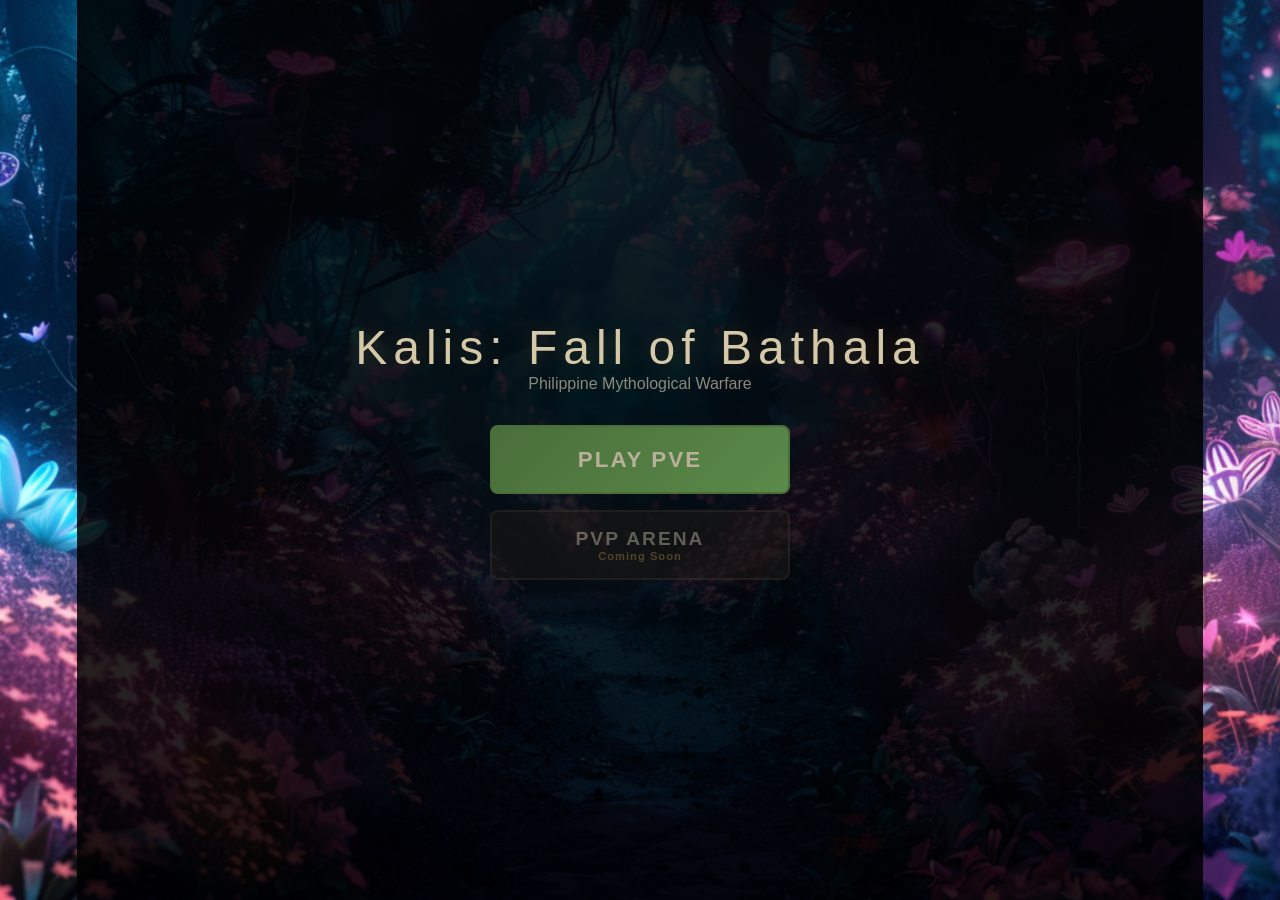
==== commit 915793c0: "Add files via upload" ====
--- a/index.html
+++ b/index.html
@@ -67,7 +67,6 @@
 <div class="right-panel-outer" id="rightPanelOuter" style="display:none;">
   <!-- TOP: Anito curse only -->
   <div class="right-panel-top">
-    <div class="anito-curse-indicator" id="anitoCurseDisplay">Anito's Curse: None</div>
   </div>
 
   <!-- MIDDLE: Enemy Prov, End Turn, Your Prov grouped together -->
@@ -113,7 +112,7 @@
   </div>
 
   <div class="menu-screen" id="menuScreen" style="display:none;">
-    <h1>Kalis: Fall of Tuwaang</h1>
+    <h1>Kalis: Fall of Bathala</h1>
     <div class="menu-subtitle">Choose Your Faction</div>
     <div class="faction-select-container">
       <div class="faction-card heroes" id="btnChooseHeroes">
@@ -247,6 +246,15 @@
 
       <div class="hand-fan-container" id="handFanContainer"></div>
 
+            <!-- TUTORIAL OVERLAY -->
+      <div id="tutorialOverlay" style="display:none; position:absolute; z-index:100; text-align:center; pointer-events:none;">
+        <div style="background:rgba(20,16,10,0.95); border:2px solid #9b7a3c; border-radius:12px; padding:0.5rem 1.5rem; box-shadow:0 0 20px rgba(0,0,0,0.8); pointer-events:auto; display:inline-block; position:relative;">
+          <p id="tutorialText" style="color:#f0e8d8; font-size:clamp(0.9rem, 2vh, 1.3rem); margin-bottom:0.5rem; white-space:nowrap;"></p>
+                   
+          <div style="position:absolute; bottom:-10px; left:50%; transform:translateX(-50%); width:0; height:0; border-left:10px solid transparent; border-right:10px solid transparent; border-top:10px solid rgba(20,16,10,0.95); pointer-events:none;"></div>
+        </div>
+      </div>
+
       <div class="info-panel">
         <span id="logMessage">Drag cards to play or click to attack!</span>
         <span>Round: <span id="roundDisplay">1</span></span>
@@ -255,7 +263,6 @@
       </div>
     </div>
   </div>
-    <div id="hintBubble" class="hint-bubble"></div>
   
   <!-- Fullscreen prompt overlay (hidden by default) -->
   <div id="fullscreenPrompt" style="display:none; position:fixed; top:0; left:0; width:100%; height:100%; background:rgba(0,0,0,0.9); z-index:5000; justify-content:center; align-items:center; flex-direction:column;">
@@ -344,6 +351,223 @@
   double_trouble:  { name: 'Double Trouble',   desc: 'All provision costs are reduced by 1 (minimum 1).', icon: '👥' },
   none:            { name: 'No Curse',         desc: 'The gods are calm today. Standard rules apply.', icon: '✨' }
 };
+  // ========== TUTORIAL SYSTEM ==========
+let tutorialState = {
+    active: false,
+    step: 0,
+    selectedHandIdx: null,
+    selectedBoard: null,
+    waitingForAttack: false   // add this
+};
+
+function startTutorial() {
+    if (localStorage.getItem('tutorialCompleted') === 'true') return;
+    tutorialState.active = true;
+    tutorialState.step = 0;
+    tutorialState.selectedHandIdx = null;
+    tutorialState.selectedBoard = null;
+    document.getElementById('tutorialOverlay').style.display = 'block';
+    showTutorialStep(0);
+}
+
+  function showTutorialStep(step) {
+    tutorialState.step = step;
+    const textEl = document.getElementById('tutorialText');
+    const overlay = document.getElementById('tutorialOverlay');
+    // Remove all previous highlights
+    document.querySelectorAll('.tutorial-highlight').forEach(el => el.classList.remove('tutorial-highlight'));
+
+    let targetEl = null;
+
+    switch(step) {
+      case 0:
+        textEl.textContent = 'Tap a card in your hand to select it';
+        // Highlight the first affordable hand card
+        // Find the first affordable unit card
+        const handCards = document.querySelectorAll('.fan-card-wrapper');
+        let chosen = null;
+        handCards.forEach(wrapper => {
+          if (chosen) return;
+          const idx = parseInt(wrapper.dataset.idx);
+          const card = state.hand[idx];
+          if (card && card.type === 'Unit' && card.cost <= (state.provPool - state.provUsed)) {
+            chosen = wrapper;
+          }
+        });
+        if (chosen) {
+          chosen.classList.add('tutorial-highlight');
+          targetEl = chosen;
+        }
+        break;
+      case 1:
+        textEl.textContent = 'Tap an empty slot to play the card';
+        // Highlight all empty player slots (excluding god slot)
+        const emptySlots = document.querySelectorAll('.player-slot:not(.god-slot)');
+        let foundEmpty = false;
+        emptySlots.forEach(slot => {
+          if (slot.innerHTML.trim() === '') {
+            slot.classList.add('tutorial-highlight');
+            if (!foundEmpty) {
+              targetEl = slot;
+              foundEmpty = true;
+            }
+          }
+        });
+        break;
+              case 2:
+        textEl.textContent = 'Press END TURN to finish your turn ->.';
+        const endBtn = document.getElementById('btnEndTurn');
+        if (endBtn) {
+          endBtn.classList.add('tutorial-highlight');
+          targetEl = endBtn;
+        }
+        break;
+    }
+
+    // Position the overlay above the target element (or center for step 4)
+    // Position the overlay above the target element (or center for step 4)
+    if (step === 3) {
+      overlay.style.left = '50%';
+      overlay.style.top = '5%';
+      overlay.style.transform = 'translate(-50%, 0)';
+      overlay.style.display = 'block';
+    } else if (targetEl) {
+      const targetRect = targetEl.getBoundingClientRect();
+      const gameAreaRect = document.querySelector('.game-area').getBoundingClientRect();
+      overlay.style.left = (targetRect.left - gameAreaRect.left + targetRect.width/2) + 'px';
+      overlay.style.top = (targetRect.top - gameAreaRect.top - 10) + 'px';
+      overlay.style.transform = 'translate(-50%, -100%)';
+      overlay.style.display = 'block';
+    } else {
+      overlay.style.left = '50%';
+      overlay.style.top = '5%';
+      overlay.style.transform = 'translate(-50%, 0)';
+      overlay.style.display = 'block';
+    }
+  }
+
+function handleTutorialClick(e) {
+    if (!tutorialState.active) return true; // allow normal handling
+    const target = e.target.closest('.tutorial-highlight'); // ← THIS LINE MUST EXIST
+    if (!target) return false; // ignore clicks outside highlights
+
+    switch(tutorialState.step) {
+      case 0: // … etc
+
+        if (target.classList.contains('fan-card-wrapper')) {
+          const idx = parseInt(target.dataset.idx);
+          const cardData = state.hand[idx];
+          if (cardData && cardData.type === 'Unit' && cardData.cost <= (state.provPool - state.provUsed)) {
+            clearSelection();
+            selectedAttacker = { handIdx: idx, card: cardData, isHandCard: true };
+            target.querySelector('.card').classList.add('selected-for-attack');
+            highlightEmptyPlayerSlots();
+            showTutorialStep(1);
+          }
+        }
+        break;
+case 1: // Play onto empty slot
+  if (target.classList.contains('player-slot') && selectedAttacker && selectedAttacker.isHandCard) {
+    playCardFromHandToSlot(target, selectedAttacker);
+  }
+  break;
+    }
+    return false; // block default game handling
+  }
+
+function completeTutorial() {
+    localStorage.setItem('tutorialCompleted', 'true');
+    tutorialState.active = false;
+    // document.getElementById('tutorialOverlay').style.display = 'none';   // ← must stay hidden
+    document.querySelectorAll('.tutorial-highlight').forEach(el => el.classList.remove('tutorial-highlight'));
+    clearSelection();
+}
+
+function showPostTutorialMessage() {
+    const overlay = document.getElementById('tutorialOverlay');
+    const textEl = document.getElementById('tutorialText');
+
+    // Hide the skip button
+
+    // Make the box non‑blocking
+    const innerBox = overlay.querySelector('div');
+    if (innerBox) innerBox.style.pointerEvents = 'none';
+    overlay.style.pointerEvents = 'none';
+
+    // Position and show
+    overlay.style.display = 'block';
+    overlay.style.left = '50%';
+    overlay.style.top = '40%';
+    overlay.style.transform = 'translate(-50%, -50%)';
+
+    textEl.textContent = 'Click your card and drag to the enemy God';
+
+    // Highlight the placed card and the enemy God
+    // Find the player's card that was just played (any occupied non-god player slot)
+    const playerSlots = document.querySelectorAll('.player-slot:not(.god-slot)');
+    for (const slot of playerSlots) {
+        if (slot.querySelector('.card')) {
+            slot.classList.add('tutorial-highlight');
+            break; // only one card placed
+        }
+    }
+    // Highlight the enemy God slot
+    const godSlot = document.getElementById('enemyRanged3');
+    if (godSlot) {
+        godSlot.classList.add('tutorial-highlight');
+    }
+
+    // Set the flag so the next attack triggers the End Turn message
+    tutorialState.waitingForAttack = true;
+
+    // Safety timeout: hide after 10 seconds if they never attack
+    setTimeout(() => {
+        if (tutorialState.waitingForAttack) {
+            overlay.style.display = 'none';
+            if (innerBox) innerBox.style.pointerEvents = 'auto';
+            overlay.style.pointerEvents = 'auto';
+            tutorialState.waitingForAttack = false;
+            // Remove highlights on timeout
+            document.querySelectorAll('.tutorial-highlight').forEach(el => el.classList.remove('tutorial-highlight'));
+        }
+    }, 10000);
+}
+
+
+function showEndTurnMessage() {
+    const overlay = document.getElementById('tutorialOverlay');
+    const textEl = document.getElementById('tutorialText');
+    const endBtn = document.getElementById('btnEndTurn');
+    if (!endBtn) return;
+
+    const innerBox = overlay.querySelector('div');
+    if (innerBox) innerBox.style.pointerEvents = 'none';
+    overlay.style.pointerEvents = 'none';
+
+    const endBtnRect = endBtn.getBoundingClientRect();
+    const gameAreaRect = document.querySelector('.game-area').getBoundingClientRect();
+    overlay.style.left = (endBtnRect.left - gameAreaRect.left - 10) + 'px';
+    overlay.style.top = (endBtnRect.top + endBtnRect.height/2) + 'px';
+    overlay.style.transform = 'translate(-100%, -50%)';
+    overlay.style.display = 'block';
+
+    textEl.textContent = 'Press End Turn👉';
+
+    // Add glow effect to the End Turn button
+    endBtn.classList.add('highlight-endturn');
+
+    // Remove the card and god highlights (in case they're still there)
+    document.querySelectorAll('.tutorial-highlight').forEach(el => el.classList.remove('tutorial-highlight'));
+
+    // Hide after 5 seconds and remove glow
+    setTimeout(() => {
+        overlay.style.display = 'none';
+        if (innerBox) innerBox.style.pointerEvents = 'auto';
+        overlay.style.pointerEvents = 'auto';
+        endBtn.classList.remove('highlight-endturn');
+    }, 5000);
+}
+
 
   let state = {
   attackToken: 'player',
@@ -371,74 +595,7 @@
 
 let selectedAttacker = null;
 
-// ========== IN-GAME HINT SYSTEM ==========
-let hintsShown = {};
-let curseHintActive = false;   // blocks end-turn hint while curse intro is visible
-let hintTimer = null;
-// Hint toggle
-let hintsEnabled = localStorage.getItem('ggHintsEnabled') !== 'false';
-
-function toggleHints() {
-  hintsEnabled = !hintsEnabled;
-  localStorage.setItem('ggHintsEnabled', hintsEnabled);
-  const btn = document.getElementById('btnToggleHints');
-  if (btn) {
-    btn.textContent = hintsEnabled ? '💡' : '💡';
-    btn.classList.toggle('off', !hintsEnabled);
-  }
-}
-
-let activeHintPriority = 0;   // 0 means no hint is currently showing
-
-function showHint(text, targetElement, direction = 'above') {
-  if (!hintsEnabled) return;
-
-  const draftOverlay = document.getElementById('draftOverlay');
-  if (draftOverlay && draftOverlay.classList.contains('active')) return;
-  const bubble = document.getElementById('hintBubble');
-  if (!bubble || !targetElement) return;
-  
-  if (hintTimer) clearTimeout(hintTimer);
-  
-  bubble.textContent = text;
-  
-  const targetRect = targetElement.getBoundingClientRect();
-  const gameAreaRect = document.querySelector('.game-area').getBoundingClientRect();
-  
-  const bubbleWidth = bubble.offsetWidth || 180;
-  const bubbleHeight = bubble.offsetHeight || 40;
-  const gap = 8;
-  
-  let left = targetRect.left + targetRect.width/2 - bubbleWidth/2;
-  let top;
-  
-  if (direction === 'above') {
-    top = targetRect.top - bubbleHeight - gap;
-  } else if (direction === 'below') {
-    top = targetRect.bottom + gap;
-  } else if (direction === 'left') {
-    top = targetRect.top + targetRect.height/2 - bubbleHeight/2;
-    left = targetRect.left - bubbleWidth - gap;
-  } else if (direction === 'right') {
-    top = targetRect.top + targetRect.height/2 - bubbleHeight/2;
-    left = targetRect.right + gap;
-  }
-  
-  const maxLeft = gameAreaRect.width - bubbleWidth;
-  const maxTop = gameAreaRect.height - bubbleHeight;
-  left = Math.max(0, Math.min(left, maxLeft));
-  top = Math.max(0, Math.min(top, maxTop));
-  
-  bubble.style.left = left + 'px';
-  bubble.style.top = top + 'px';
-  
-  bubble.classList.add('visible');
-  
-  hintTimer = setTimeout(() => {
-    bubble.classList.remove('visible');
-    hintTimer = null;
-  }, 4000);
-}
+
 // ── CURSE HELPER FUNCTIONS (can go here) ──
 function applyGlassCannonEffect(state) {
   modifyAllUnits(state, (card) => {
@@ -466,14 +623,8 @@
   state.enemyGrave.forEach(modifierFn);
 }
 
-// Helper to check if a hint was already shown this game
-function hintNotShown(key) {
-  if (hintsShown[key]) return false;
-  hintsShown[key] = true;
-  return true;
-}
-// Reset hints when a new game starts
-// (add `hintsShown = {};` inside resetGame)
+
+
   let turnCounter = 0; // Tracks total turns for dice scheduling
 
   function shuffle(a) { for (let i=a.length-1; i>0; i--) { const j=Math.floor(Math.random()*(i+1)); [a[i],a[j]]=[a[j],a[i]]; } return a; }
@@ -603,7 +754,6 @@
     const opposingFaction = chosenFaction === 'heroes' ? 'monsters' : 'heroes';
     const enemyGods = GODS[opposingFaction];
     const enemyGod = enemyGods[Math.floor(Math.random() * enemyGods.length)];
-    const firstPlayer = Math.random() < 0.5 ? 'player' : 'enemy';
     playerPlayOrderCounter = 0;
     enemyPlayOrderCounter = 0;
      state = {
@@ -643,28 +793,16 @@
       attackerDeclared: false,
       playerAttackers: [],
       enemyBlockers: {},
-      turn: firstPlayer,
-      attackToken: firstPlayer
+      turn: 'player',
+      attackToken: 'player'
     };
-    hintsShown = {};   // reset tutorial hints
 
     state._aiRunning = false;   // prevent leftover AI lock
 
 
 
 
-const WILD_MODIFIERS = [
-  { id: 'sudden_death', name: 'Sudden Death' },
-  { id: 'gift_of_gods', name: 'Gift of the Gods' },
-  { id: 'spellbound', name: 'Spellbound' },
-  { id: 'glass_cannon', name: 'Glass Cannon' },
-  { id: 'blood_frenzy', name: 'Blood Frenzy' },
-  { id: 'mirror_match', name: 'Mirror Match' },
-  { id: 'double_trouble', name: 'Double Trouble' },
-];
-
-const randomMod = WILD_MODIFIERS[Math.floor(Math.random() * WILD_MODIFIERS.length)];
-state.wildModifier = randomMod.id || 'none';   // store the ID for logic, or store the name if you prefer
+state.wildModifier = 'none';
 // ================= APPLY CURSE EFFECTS =================
 // Modify state based on the chosen wild modifier
 if (state.wildModifier === 'sudden_death') {
@@ -770,39 +908,45 @@
     renderAll();
     startTimer();
     triggerAutoOverlay('Match Started');
-    // Show curse hint bubble after a short delay
-
-setTimeout(() => {
-  const curseDisplay = document.getElementById('anitoCurseDisplay');
-  if (!curseDisplay) return;
-
-  const details = CURSE_DETAILS[state.wildModifier] || CURSE_DETAILS.none;   // ← fallback
-  const shortDesc = details.desc.split('.')[0] + '.';
-  const hintText = `Click to know what Curse You have👉`;
-
-  curseHintActive = true;
-  showHint(hintText, curseDisplay, 'left');
-  curseDisplay.classList.add('curse-glow');
-  
-  setTimeout(() => {
-    curseDisplay.classList.remove('curse-glow');
-    curseHintActive = false;
-  }, 4000);
-}, 1500);
+
+
     setupPointerEngine();
     checkAffordableCards();
     
-    if (state.turn === 'player') {
-  // Player won the coin flip → start their turn normally
-  startTimer();
-  document.getElementById('logMessage').textContent = 'Your turn! Play a card.';
-} else {
-  // Enemy won the coin flip → immediately execute their first turn
-  document.getElementById('logMessage').textContent = 'Enemy starts first!';
-  executeEnemyAITurn();
-}
-
-
+    // Start tutorial if first time, otherwise normal turn logic
+    if (localStorage.getItem('tutorialCompleted') !== 'true') {
+      // Force player to go first for tutorial
+      state.turn = 'player';
+      state.attackToken = 'player';
+      // Ensure any pending enemy action is cleared
+      if (state.enemyTimerInterval) clearInterval(state.enemyTimerInterval);
+      document.getElementById('enemyTimer').textContent = '30s';
+      document.getElementById('logMessage').textContent = 'Your turn! Follow the tutorial.';
+      renderAll();
+      startTimer();
+      startTutorial();
+    } else {
+    // Force player to go first if tutorial not completed, else normal
+    // Force player to go first if tutorial not completed, else normal turn logic
+    if (localStorage.getItem('tutorialCompleted') !== 'true') {
+      state.turn = 'player';
+      state.attackToken = 'player';
+      if (state.enemyTimerInterval) clearInterval(state.enemyTimerInterval);
+      document.getElementById('enemyTimer').textContent = '30s';
+      document.getElementById('logMessage').textContent = 'Your turn! Follow the tutorial.';
+      renderAll();
+      startTimer();
+      startTutorial();
+    } else {
+      if (state.turn === 'player') {
+        startTimer();
+        document.getElementById('logMessage').textContent = 'Your turn! Play a card.';
+      } else {
+        document.getElementById('logMessage').textContent = 'Enemy starts first!';
+        executeEnemyAITurn();
+      }
+    }
+    }
   }
 
   function drawCard() {
@@ -957,7 +1101,6 @@
 
    renderAll();
 
-  // Wait for the turn overlay to fade before showing draft or hints
   setTimeout(() => {
     if (state.turn === 'player' && state.deck.length >= 3 && state.hand.length < 7) {
       showDraftScreen();
@@ -965,18 +1108,12 @@
       drawCard();
       renderAll();
       startTimer();
-      if (hintNotShown('selectCard') && !curseHintActive) {
-        const handContainer = document.getElementById('handFanContainer');
-        if (handContainer && state.hand.length > 0) {
-          setTimeout(() => showHint('👇 Select a card and place it on the field.', handContainer, 'above'), 300);
-        }
-      }
       checkAffordableCards();
     } else {
       startTimer();
       checkAffordableCards();
     }
-  }, 2600);
+  }, 3200);
 }
 
 function showDraftScreen() {
@@ -1074,12 +1211,6 @@
   renderAll();
   startTimer();
 
-if (state.turn === 'player' && hintNotShown('selectCard') && !curseHintActive) {
-  const handContainer = document.getElementById('handFanContainer');
-  if (handContainer && state.hand.length > 0) {
-    setTimeout(() => showHint('👇 Select a card and place it on the field.', handContainer, 'above'), 600);
-  }
-}
   checkAffordableCards();
   document.getElementById('logMessage').textContent = `Drafted ${chosenCard.name}!`;
 }
@@ -1187,9 +1318,6 @@
   state._aiRunning = true;
 
   try {
-    if (hintNotShown('enemyTurn')) {
-      setTimeout(() => showHint('Enemy turn, wait for yours.', document.getElementById('handFanContainer'), 'above'), 500);
-    }
 
     state.roundPhase = 'enemy';
     state.phase = 'development';
@@ -1672,6 +1800,14 @@
     line.setAttribute('stroke-width', '2');
     line.setAttribute('stroke-linecap', 'round');
     svgLayer.appendChild(line);
+        // If waiting for the player's first attack, show the End Turn hint
+    if (tutorialState.waitingForAttack && !isEnemy) {
+        tutorialState.waitingForAttack = false;
+        // Hide the current attack hint overlay first
+        document.getElementById('tutorialOverlay').style.display = 'none';
+        // Show the End Turn hint
+        showEndTurnMessage();
+    }
 
 
 
@@ -1772,7 +1908,7 @@
         case 'resurrect_2':
           return state.playerGrave.length > 0 && hasEmptySlot;
         case 'damage_3': case 'damage_6': case 'destroy_strongest':
-          return hasEnemyUnit;          // can target any enemy unit (AI logic allows God target as fallback, but we require unit for hint)
+          return hasEnemyUnit;          // can target any enemy unit (AI logic allows God target as fallback, but we require unit 
         case 'damage_all_2':
           return hasEnemyUnit || true;  // always playable (hits all enemies and God)
         default:
@@ -1790,25 +1926,6 @@
 
   const btnEndTurn = document.getElementById('btnEndTurn');
 
-  // ── End‑turn hint when nothing playable (even if affordable cards exist) ──
-  if (!playable && state.hand.length > 0 && hintNotShown('endTurnHint') && !curseHintActive) {
-    const endTurnBtn = document.getElementById('btnEndTurn');
-    setTimeout(() => {
-      if (!curseHintActive) {
-        showHint('No playable cards press End Turn.', endTurnBtn, 'right');
-      }
-    }, 500);
-
-    if (btnEndTurn) {
-      btnEndTurn.classList.add('highlight-endturn');
-      setTimeout(() => {
-        if (btnEndTurn) btnEndTurn.classList.remove('highlight-endturn');
-      }, 3000);
-    }
-
-    document.getElementById('logMessage').textContent = 'No playable cards press End Turn.';
-    return;
-  }
 
   // ── Normal case (playable cards exist) ──
   if (!hasAffordable && state.hand.length > 0) {
@@ -2063,6 +2180,10 @@
     }
 
 document.addEventListener('pointerdown', (e) => {
+  // Tutorial interception
+  if (tutorialState.active) {
+    if (!handleTutorialClick(e)) return;
+  }
   spawnClickRipple(e.clientX, e.clientY);
   if (state.gameOver || state.turn !== 'player') {
     if (state.turn === 'dice') {
@@ -2177,35 +2298,11 @@
         selectedAttacker = { handIdx: idx, card: cardData, isHandCard: true };
         document.getElementById('logMessage').textContent = '🎯 Unit selected! Click an empty slot to play, or drag to play.';
         highlightEmptyPlayerSlots();
-if (hintNotShown('playCard')) {
-  // Find the first empty player slot (melee or ranged)
-  let firstEmptySlot = null;
-  for (let i = 0; i < 5; i++) {
-    const slot = document.getElementById(`playerMelee${i+1}`);
-    if (slot && slot.querySelector('.card') === null && !slot.classList.contains('god-slot')) {
-      firstEmptySlot = slot;
-      break;
-    }
-  }
-  if (!firstEmptySlot) {
-    for (let i = 0; i < 5; i++) {
-      const slot = document.getElementById(`playerRanged${i+1}`);
-      if (slot && slot.querySelector('.card') === null && !slot.classList.contains('god-slot')) {
-        firstEmptySlot = slot;
-        break;
-      }
-    }
-  }
-const target = document.getElementById('EnemyRanged3') || handCard;
-setTimeout(() => showHint('👇Pick a card on your hand and place them on the field.', target, 'above'), 400);
-}
+
       } else if (cardData.type === 'Spell') {
         selectedAttacker = { handIdx: idx, card: cardData, isHandCard: true, isSpell: true };
         document.getElementById('logMessage').textContent = '✨ Spell selected! Click or drag to a target to cast.';
         highlightSpellTargets(cardData);
-        if (hintNotShown('playSpell')) {
-  setTimeout(() => showHint('✨ Tap a target to cast this spell.', handCard, 'above'), 400);
-}
       }
 
       const handCardEl = handCard;
@@ -2381,12 +2478,7 @@
     selectedAttacker = { row: source.row, idx: source.idx };
     document.getElementById('logMessage').textContent = 'Card selected! Click an enemy to attack.';
     highlightEnemyTargets();
-if (hintNotShown('attackUnit')) {
-  const hasEnemies = hasEnemyUnits();
-  const msg = hasEnemies ? 'Click a card on the field and Tap an enemy to attack.' : 'Click a card and Tap the Enemy GOD!';
-  // Point at the friendly card you just selected, not the enemy
-  setTimeout(() => showHint(msg, cardEl, 'above'), 400);
-}
+
   }
 }, {passive: false});
   }
@@ -2461,20 +2553,13 @@
     if (btnEndTurn) btnEndTurn.classList.remove('highlight-endturn');
     clearSelection();
     renderAll(); checkAffordableCards();
+        // Tutorial completion when a card is placed (click or drag)
+    if (tutorialState.active && tutorialState.step === 1) {
+        completeTutorial();
+        showPostTutorialMessage();
+    }
     
-if (!hasEnemyUnits() && hintNotShown('attackUnit') && state.turn === 'player' && !curseHintActive) {
-  const targetEl = document.getElementById('enemyGodHpDisplay');
-  if (targetEl) {
-    setTimeout(() => showHint('Tap a card on the Field and click this GOD to Attack!', targetEl, 'below'), 500);
-  }
-}
     
-    if (hasEnemyUnits() && hintNotShown('attackField') && state.turn === 'player' && !curseHintActive) {
-  const placedSlot = document.getElementById(`player${tgtRow.charAt(0).toUpperCase() + tgtRow.slice(1)}${tgtIdx + 1}`);
-  if (placedSlot) {
-    setTimeout(() => showHint('👇Click the card and drag to Attack.', placedSlot, 'above'), 500);
-  }
-}
   }
 
   function getEffectiveAtk(card) {
@@ -2809,6 +2894,13 @@
   state.enemyGodHp -= effAtk; attacker.hasAttacked = true; executeShake(); setTimeout(() => bleedGodCard('enemyGodSide'), 50);
   showFloatingDamage(target, effAtk, '#ff6b35');
   if (attackerSlot) showAttackIndicator(attackerSlot, target, false);
+
+          // Show End Turn hint after the first attack
+        if (tutorialState.waitingForAttack) {
+            tutorialState.waitingForAttack = false;
+            document.getElementById('tutorialOverlay').style.display = 'none';
+            showEndTurnMessage();
+        }
   document.getElementById('logMessage').textContent = `⚔️ ${attacker.name} hit enemy God for ${effAtk}!`;
 
   // Lifesteal: always heal against God (God has no Thorns)
@@ -2819,13 +2911,6 @@
       if (bSlot) flashCardHeal(bSlot);
   }
 
-  // Show "reduce HP to 0" hint on first enemy God damage
-  if (hintNotShown('killGod')) {
-    const godSlot = document.getElementById('enemyRanged3');  // the battlefield God slot
-    if (godSlot) {
-      setTimeout(() => showHint('☝ Reduce his HP to 0!', godSlot, 'below'), 600);
-    }
-  }
   clearSelection();
   renderAll(); return;
 }
@@ -2852,13 +2937,7 @@
     const bSlot = document.getElementById(`player${src.row.charAt(0).toUpperCase() + src.row.slice(1)}${src.idx + 1}`);
     if (bSlot) flashCardHeal(bSlot);
 }
-          // Show "reduce HP to 0" hint on first enemy God damage
-if (hintNotShown('killGod')) {
-  const godSlot = document.getElementById('enemyRanged3');  // the battlefield God slot
-  if (godSlot) {
-    setTimeout(() => showHint('☝ Kill him and reduce his HP to 0!', godSlot, 'below'), 600);
-  }
-}
+          
           clearSelection();
           renderAll(); return;
         }
@@ -2875,13 +2954,6 @@
               setTimeout(function() { tauntCard.classList.remove('shake-taunt'); }, 1200);
             });
 
-            // 2. Pop up the hint bubble on top of the enemy melee row (only once per match)
-            if (hintNotShown('tauntWarning')) {
-              const enemyMeleeSlot = document.getElementById('enemyMelee1');
-              if (enemyMeleeSlot) {
-                showHint('⚠️ Kill cards with Taunt first!', enemyMeleeSlot, 'above');
-              }
-            }
 
             // 3. Restrict targeting so they can ONLY click the Taunt card
             document.querySelectorAll('.enemy-slot').forEach(function(slot) {
@@ -2917,6 +2989,12 @@
 
         // Show attack indicator
         if (attackerSlot) showAttackIndicator(attackerSlot, target, false);
+                // Show End Turn hint after the first attack
+        if (tutorialState.waitingForAttack) {
+            tutorialState.waitingForAttack = false;
+            document.getElementById('tutorialOverlay').style.display = 'none';
+            showEndTurnMessage();
+        }
 
         if (enemyCard && enemyCard.hp > 0) {
           if (effAtk >= enemyCard.hp) {
@@ -2977,13 +3055,12 @@
     // Inline background image – only if the card has its own image
     const imageStyle = c.image ? `background-image: url('${c.image}') !important; background-size: 60% !important; background-position: center !important; background-repeat: no-repeat !important;` : '';
 
-    let passiveInfo = c.passive && PASSIVES[c.passive] ? PASSIVES[c.passive] : null;
+     let passiveInfo = c.passive && PASSIVES[c.passive] ? PASSIVES[c.passive] : null;
     if (c.type === 'Spell') {
       return `<div class="${classes}" style="${imageStyle}"><div class="card-top-row"><span class="card-spell-icon">🔥</span><span class="card-prov-badge">🍗 ${c.cost}</span></div><div class="card-spell-desc-top">${c.desc}</div><div class="card-name-center">${c.name}</div></div>`;
     }
-    return `<div class="${classes}" style="${imageStyle}"><div class="card-top-row"><span class="card-atk-badge">${c.atk !== undefined ? '⚔️ ' + c.atk : ''}</span><span class="card-hp-badge">${c.hp !== undefined && !isNaN(c.hp) ? '❤️ ' + c.hp : '❤️ ?'}</span><span class="card-prov-badge">🍗 ${c.cost}</span></div><div class="card-name-center">${c.name}</div>${passiveInfo ? `<div class="card-passive-badge ${passiveTypeClass}">${passiveInfo.icon} ${passiveInfo.name}</div>` : ''}</div>`;
-}
-
+    return `<div class="${classes}" style="${imageStyle}"><div class="card-top-row"><span class="card-atk-badge"><span>${c.atk !== undefined ? c.atk : '?'}</span></span><span class="card-hp-badge">${c.hp !== undefined && !isNaN(c.hp) ? c.hp : '?'}</span></div><div class="card-image-area"></div><div class="card-info-bottom"><div class="card-name-bottom">${c.name}</div><div class="card-bottom-row"><span class="card-prov-badge">${c.cost}</span>${passiveInfo ? `<span class="card-passive-icon-only">${passiveInfo.icon}</span>` : ''}</div></div></div>`;
+  }
   function executeUltimateScreenEffect(effectType) {
     const stage = document.getElementById('gameInterface');
     switch(effectType) {
@@ -3097,12 +3174,6 @@
 
 function renderAll() {
 
-  const curseDisplay = document.getElementById('anitoCurseDisplay');
-  if (curseDisplay) {
-    const details = CURSE_DETAILS[state.wildModifier] || CURSE_DETAILS.none;
-    curseDisplay.innerHTML = `Anito Curse:<br><br>${details.name}`;
-  }
-
   const availableProv = state.provPool - state.provUsed;
   document.getElementById('enemyDeckPile').textContent = state.enemyDeckSize;
   document.getElementById('playerDeckPile').textContent = state.deck.length;
@@ -3198,10 +3269,11 @@
         let passiveCssClass = getPassiveCssClass(card);
 if (card.type === 'Spell') {
   const isBuff = card.effect === 'divine_buff' || card.effect === 'resurrect_2';
-  wrapper.innerHTML = `<div class="card spell-card ${isBuff ? 'spell-buff' : ''} ${borderClass} ${isUnaffordable ? 'unaffordable' : ''} ${passiveCssClass}"><div class="card-top-row"><span class="card-spell-icon">🔥</span><span class="card-prov-badge">🍗 ${card.cost}</span></div><div class="card-spell-desc-top">${card.desc}</div><div class="card-name-center">${card.name}</div></div>`;
+  wrapper.innerHTML = `<div class="card spell-card ${isBuff ? 'spell-buff' : ''} ${borderClass} ${isUnaffordable ? 'unaffordable' : ''} ${passiveCssClass}"><div class="card-top-row"><span class="card-spell-icon">🔥</span><span class="card-prov-badge"> ${card.cost}</span></div><div class="card-spell-desc-top">${card.desc}</div><div class="card-name-center">${card.name}</div></div>`;
 }
          else {
-          wrapper.innerHTML = `<div class="card ${borderClass} ${isUnaffordable ? 'unaffordable' : ''} ${passiveCssClass}"><div class="card-top-row"><span class="card-atk-badge">${card.atk !== undefined ? '⚔️ ' + card.atk : ''}</span><span class="card-hp-badge">${card.hp !== undefined && !isNaN(card.hp) ? '❤️ ' + card.hp : '❤️ ?'}</span><span class="card-prov-badge">🍗 ${card.cost}</span></div><div class="card-name-center">${card.name}</div>${passiveInfo ? '<div class="card-passive-badge ' + passiveTypeClass + '">' + passiveInfo.icon + ' ' + passiveInfo.name + '</div>' : ''}</div>`;
+
+          wrapper.innerHTML = `<div class="card ${borderClass} ${isUnaffordable ? 'unaffordable' : ''} ${passiveCssClass}"><div class="card-top-row"><span class="card-atk-badge"><span>${card.atk !== undefined ? card.atk : '?'}</span></span><span class="card-hp-badge">${card.hp !== undefined && !isNaN(card.hp) ? card.hp : '?'}</span></div><div class="card-image-area"></div><div class="card-info-bottom"><div class="card-name-bottom">${card.name}</div><div class="card-bottom-row"><span class="card-prov-badge">${card.cost}</span>${passiveInfo ? '<span class="card-passive-icon-only">' + passiveInfo.icon + '</span>' : ''}</div></div></div>`;
         }
         fanContainer.appendChild(wrapper);
       });
@@ -3276,10 +3348,10 @@
 function showInfoTab(tab) {
   const content = document.getElementById('infoTabContent');
   const godsBtn = document.getElementById('tabGodsBtn');
-  const cursesBtn = document.getElementById('tabCursesBtn');
   const diceBtn = document.getElementById('tabDiceBtn');
   const passBtn = document.getElementById('tabPassivesBtn');
   godsBtn.classList.toggle('active', tab === 'gods');
+    const cursesBtn = document.getElementById('tabCursesBtn');
   cursesBtn.classList.toggle('active', tab === 'curses');
   diceBtn.classList.toggle('active', tab === 'dice');
   passBtn.classList.toggle('active', tab === 'passives');
@@ -3348,16 +3420,8 @@
     document.getElementById('btnPVE').addEventListener('click', () => { document.getElementById('mainMenu').style.display = 'none'; document.getElementById('menuScreen').style.display = 'flex'; });
   document.getElementById('btnChooseHeroes').addEventListener('click', () => { showGodSelection('heroes'); });
   document.getElementById('btnChooseMonsters').addEventListener('click', () => { showGodSelection('monsters'); });
-  document.getElementById('anitoCurseDisplay').addEventListener('click', showCurseInfo);
   document.getElementById('btnMenu').addEventListener('click', exitToMenu);
   document.getElementById('btnEndTurn').addEventListener('click', endTurn);
-
-// Hint toggle button
-const btnToggleHints = document.getElementById('btnToggleHints');
-if (btnToggleHints) {
-  btnToggleHints.addEventListener('click', toggleHints);
-  if (!hintsEnabled) btnToggleHints.classList.add('off');
-}
 
   document.getElementById('btnSurrender').addEventListener('click', () => { document.getElementById('surrenderOverlay').classList.add('active'); });
   document.getElementById('btnSurrenderYes').addEventListener('click', () => { document.getElementById('surrenderOverlay').classList.remove('active'); state.gameOver = true; if (state.timerInterval) clearInterval(state.timerInterval); if (state.enemyTimerInterval) clearInterval(state.enemyTimerInterval); exitToMenu(); });
@@ -3401,4 +3465,4 @@
 
 </script>
 </body>
-</html>
+</html>
--- a/style.css
+++ b/style.css
@@ -1,14 +1,10 @@
-/* ============================
-   GOD'S GAMBIT: MYTHOS
-   OVERLAY EDITION – COMPLETE CSS
-   ============================ */
 
 /* ========== ROOT VARIABLES ========== */
 :root {
-  --panel-width: clamp(50px, 8vw, 110px);
+  --panel-width: clamp(40px, 6vw, 80px);
   --panel-bg: rgba(20, 16, 10, 0.65);
-  --battlefield-max: 700px;
-  --hand-height: clamp(80px, 18vh, 150px);
+  --battlefield-max: 900px;
+  --hand-height: clamp(100px, 22vh, 170px);
 }
 
 /* ========== GLOBAL RESET ========== */
@@ -512,14 +508,13 @@
   background: rgba(20, 26, 16, 0.8);
   border-radius: 6px;
   height: 100%;
-  aspect-ratio: 95 / 145;       /* was 95 / 145 */
+  aspect-ratio: 95 / 120;
   border: 1px solid #2e3824;
   display: flex;
   align-items: center;
   justify-content: center;
   position: relative;
   box-shadow: inset 0 0 8px rgba(0, 0, 0, 0.4);
-  overflow: hidden;
 }
 
 /* ========== HAND FAN CONTAINER (floats above battlefield) ========== */
@@ -543,9 +538,9 @@
 .fan-card-wrapper {
   position: relative;
   height: 100%;
-  aspect-ratio: 95 / 110;       /* was 95 / 145 */
+  aspect-ratio: 95 / 115;
   width: auto;
-  max-width: 110px;
+  max-width: 130px;
   pointer-events: auto;
   transition: transform 0.2s;
 }
@@ -573,8 +568,9 @@
   border: 2px solid #6b4e2e;
   transition: transform 0.2s, box-shadow 0.2s, opacity 0.3s;
   cursor: grab;
-  font-size: clamp(0.4rem, 0.8vw, 0.7rem);   /* was clamp(0.25rem, 0.6vw, 0.7rem) */
+  font-size: clamp(0.4rem, 0.8vw, 0.7rem);
   overflow: hidden;
+  container-type: inline-size;
 }
 
 /* Card type variants */
@@ -640,8 +636,8 @@
   display: flex;
   justify-content: space-between;
   align-items: center;
-  font-size: clamp(0.45rem, 0.8vw, 0.65rem);   /* was clamp(0.4rem, 0.7vw, 0.65rem) */
-  font-weight: bold;
+  padding: 2cqi 3cqi;
+  border-bottom: 1px solid rgba(155, 122, 60, 0.4);
 }
 .card-name-center {
   font-size: clamp(0.45rem, 0.8vw, 0.7rem);   /* was clamp(0.4rem, 0.7vw, 0.7rem) */
@@ -652,10 +648,6 @@
   transform: translate(-50%, -50%);
 }
 .card-passive-badge {
-  position: absolute;
-  bottom: 2%;
-  left: 2%;
-  right: 2%;
   font-size: clamp(0.45rem, 0.9em, 0.7rem);   /* relative to card's text size */
   font-weight: 700;
   text-align: center;
@@ -669,6 +661,56 @@
   max-height: 2.4em;            /* limit to ~2 lines */
 }
 
+.card-atk-badge {
+  background: #a50707;
+  color: #fff;
+  font-weight: 800;
+  font-size: 16cqi;
+  width: 22cqi;
+  height: 22cqi;
+  display: flex;
+  align-items: center;
+  justify-content: center;
+  box-shadow: 0 1px 3px rgba(0,0,0,0.5);
+  text-shadow: 0 1px 1px rgba(0,0,0,0.5);
+  transform: rotate(45deg);
+  border: 2px solid #d4a017;
+}
+.card-atk-badge span {
+  display: block;
+  transform: rotate(-45deg);
+}
+.card-hp-badge {
+  background: radial-gradient(circle at 30% 30%, #42c431, #169911);
+  color: #fff;
+  font-weight: 800;
+  font-size: 16cqi;
+  width: 22cqi;
+  height: 22cqi;
+  border-radius: 50%;
+  display: flex;
+  align-items: center;
+  justify-content: center;
+  box-shadow: 0 1px 3px rgba(0,0,0,0.5);
+  text-shadow: 0 1px 1px rgba(0,0,0,0.5);
+  border: 2px solid #cc5555;
+}
+
+.card-prov-badge {
+  background: #6b3a1f;
+  color: #fff;
+  font-weight: 800;
+  font-size: 16cqi;
+  width: 22cqi;
+  height: 22cqi;
+  border-radius: 4px;
+  display: flex;
+  align-items: center;
+  justify-content: center;
+  box-shadow: 0 1px 3px rgba(0,0,0,0.5);
+  text-shadow: 0 1px 1px rgba(0,0,0,0.5);
+  border: 2px solid #8b5a2f;
+}
 /* Keep your existing color types, just update sizing if needed */
 .card-passive-badge.defensive {
   background: rgba(74, 110, 58, 0.15);
@@ -708,7 +750,6 @@
 
 /* ========== ATTACK DOTS – Minimalist 3D Gold ========== */
 .attack-dot {
-  /* --- PRESERVED SIZING & POSITIONING --- */
   position: absolute;
   left: 50%;
   transform: translateX(-50%);
@@ -722,41 +763,35 @@
   z-index: 5;
   pointer-events: none;
 
-  /* --- MINIMALIST 3D DESIGN --- */
-  /* Clean, smooth gold metallic gradient */
   background: radial-gradient(circle at 30% 30%, 
-              #ffe082 0%, 
-              #ffb300 70%, 
-              #ff8f00 100%);
-
-  /* Self-matching metallic border (no dark outlines to choke the number) */
-  border: 1px solid #ffb300;
-
-  /* Clean, crisp 3D bevel and soft drop shadow */
+              #ff6b4a 0%, 
+              #e62e00 70%, 
+              #991a00 100%);
+
+  border: 1px solid #e62e00;
+
   box-shadow:
-    0 2px 4px rgba(0, 0, 0, 0.15),                /* soft depth shadow */
-    inset 0 2px 2px rgba(255, 255, 255, 0.6),     /* clean top light reflection */
-    inset 0 -2px 3px rgba(0, 0, 0, 0.15);         /* clean bottom shade */
-
-  /* High-contrast, ultra-sharp typography for mobile landscape */
+    0 2px 4px rgba(0, 0, 0, 0.15),
+    inset 0 2px 2px rgba(255, 255, 255, 0.4),
+    inset 0 -2px 3px rgba(0, 0, 0, 0.15);
+
   font-size: clamp(6px, 0.55em, 10px);
   font-weight: 800;
   line-height: 1;
-  color: #3e2723;                                 /* deep solid brown for maximum contrast */
-  text-shadow: none;                              /* removed to prevent blurring on small screens */
-}
-
-/* Ready to attack – vibrant, clean gold (No glow, no animation) */
+  color: #ffffff;
+  text-shadow: 0 1px 2px rgba(0, 0, 0, 0.5);
+}
+
 .attack-dot.can-attack::after {
-  content: '1';
+  content: '⚔️';
 }
 .attack-dot.can-attack {
   background: radial-gradient(circle at 30% 30%, 
-              #fff59d 0%, 
-              #fbc02d 70%, 
-              #f57f17 100%);
-  border-color: #fbc02d;
-  color: #212121;                                 /* near-black for absolute sharpness */
+              #ff8c66 0%, 
+              #ff3d00 70%, 
+              #cc2200 100%);
+  border-color: #ff3d00;
+  color: #ffffff;
 }
 
 /* Already attacked – flat, muted matte grey */
@@ -1283,13 +1318,14 @@
 }
 
 /* ========== ARROW SVG LAYER ========== */
+/* ========== ARROW SVG LAYER ========== */
 #arrowSvgLayer {
   position: fixed;
   top: 0; left: 0;
   width: 100vw;
   height: 100vh;
   pointer-events: none;
-  z-index: 150;
+  z-index: 9999 !important; /* Force above tutorial-highlight */
   display: none;
 }
 
@@ -1434,35 +1470,6 @@
   display: none !important;
 }
 
-/* ========== IN-GAME HINT BUBBLE ========== */
-.hint-bubble {
-  position: absolute;
-  z-index: 300;
-  pointer-events: none;
-  background: rgba(20, 16, 10, 0.92);
-  border: 1px solid #9b7a3c;
-  color: #f0e8d8;
-  padding: clamp(6px, 1.2vh, 10px) clamp(8px, 2vw, 14px);
-  border-radius: 8px;
-  font-size: clamp(0.8rem, 2vh, 1.1rem);
-  white-space: nowrap;
-  opacity: 0;
-  transform: translateY(5px);
-  transition: opacity 0.3s ease, transform 0.3s ease;
-  box-shadow: 0 4px 12px rgba(0,0,0,0.5);
-  max-width: 80vw;
-}
-.hint-bubble.visible {
-  opacity: 1;
-  transform: translateY(0);
-}
-.hint-bubble::after {
-  content: '';
-  position: absolute;
-  width: 0;
-  height: 0;
-  border: 6px solid transparent;
-}
 
 /* ========== DIVINE GOD CARD ========== */
 .slot.god-slot {
@@ -2220,4 +2227,86 @@
 .back-btn:hover {
   background: #4f3824;
   color: #f5e6c8;
+}
+
+
+/* ========== CARD BOTTOM ROW ========== */
+.card-bottom-row {
+  width: 100%;
+  display: flex;
+  justify-content: space-between;
+  align-items: flex-end;
+  flex-shrink: 0;
+}
+
+/* ========== CARD NEW LAYOUT ========== */
+.card-image-area {
+  width: 100%;
+  height: 30%;
+  background: rgba(0,0,0,0.1);
+  flex-shrink: 0;
+}
+
+.card-info-bottom {
+  width: 100%;
+  display: flex;
+  flex-direction: column;
+  justify-content: space-between;
+  padding: 0 3cqi 1cqi 3cqi;
+  border-top: 1px solid rgba(155, 122, 60, 0.4);
+  flex: 1;
+}
+
+.card-name-bottom {
+  font-size: 12cqi;
+  font-weight: 700;
+  text-align: center;
+  color: #1a1410;
+  padding-top: 2px;
+}
+.card-passive-icon-only {
+  font-size: 12cqi;
+  opacity: 0.9;
+}
+
+.card-food-left {
+  position: static;
+  bottom: 2px;
+  left: 4px;
+}
+
+
+/* ========== TUTORIAL HIGHLIGHT ========== */
+.tutorial-highlight {
+  box-shadow: 0 0 15px 5px #ffb347, 0 0 30px 10px rgba(255,179,71,0.5) !important;
+  border-color: #ffb347 !important;
+  animation: tutorial-pulse 1s ease-in-out infinite alternate;
+  z-index: 100 !important;
+  position: relative;
+}
+
+@keyframes tutorial-pulse {
+  0% { box-shadow: 0 0 12px 4px #ffb347, 0 0 25px 8px rgba(255,179,71,0.4); }
+  100% { box-shadow: 0 0 20px 8px #ffb347, 0 0 40px 15px rgba(255,179,71,0.7); }
+}
+
+
+@keyframes float-up {
+  0%   { transform: translateY(0); opacity: 1; }
+  100% { transform: translateY(-40px); opacity: 0; }
+}
+
+@keyframes fade-out {
+  0%   { opacity: 1; }
+  80%  { opacity: 1; }
+  100% { opacity: 0; }
+}
+
+
+@keyframes pulse-message {
+  0%, 100% { opacity: 1; transform: translate(-50%,-50%) scale(1); }
+  50% { opacity: 0.9; transform: translate(-50%,-50%) scale(1.05); }
+}
+#tutorialMessage {
+  animation: pulse-message 1.5s ease-in-out infinite;
 }
